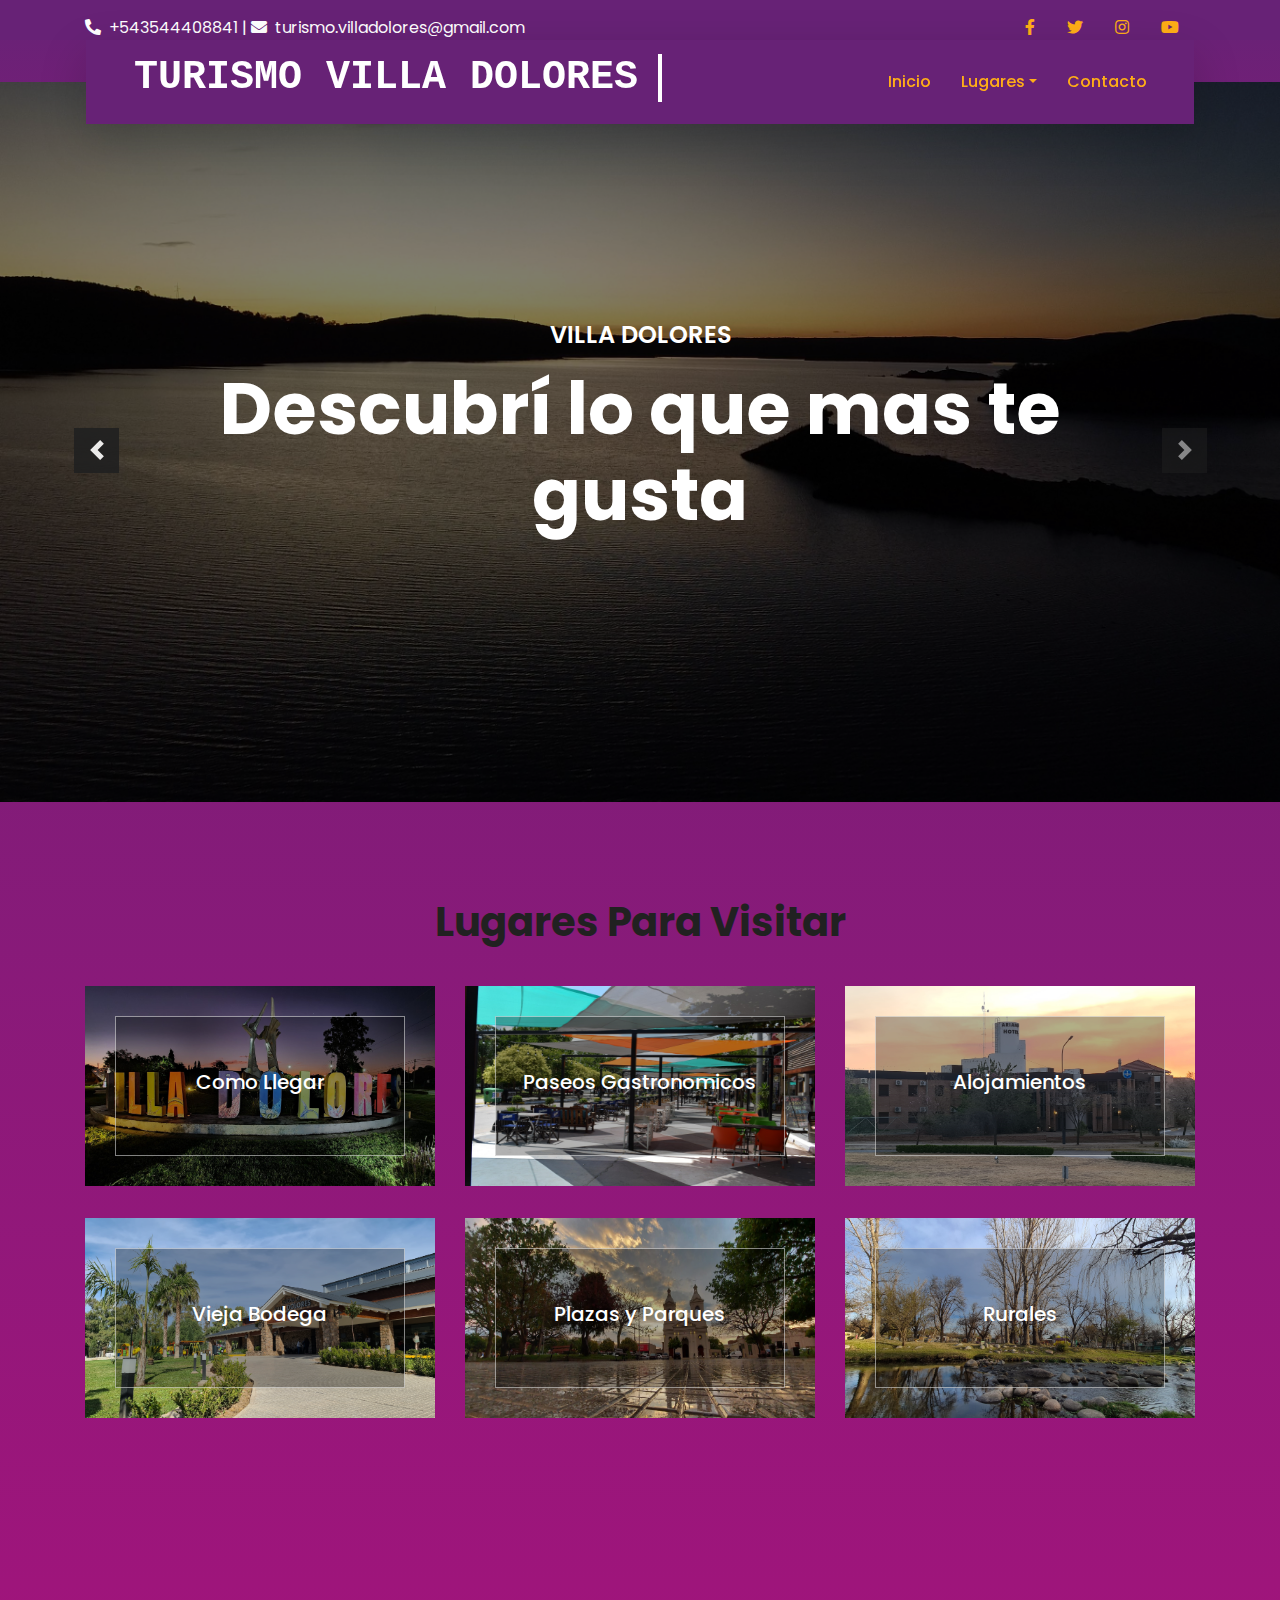
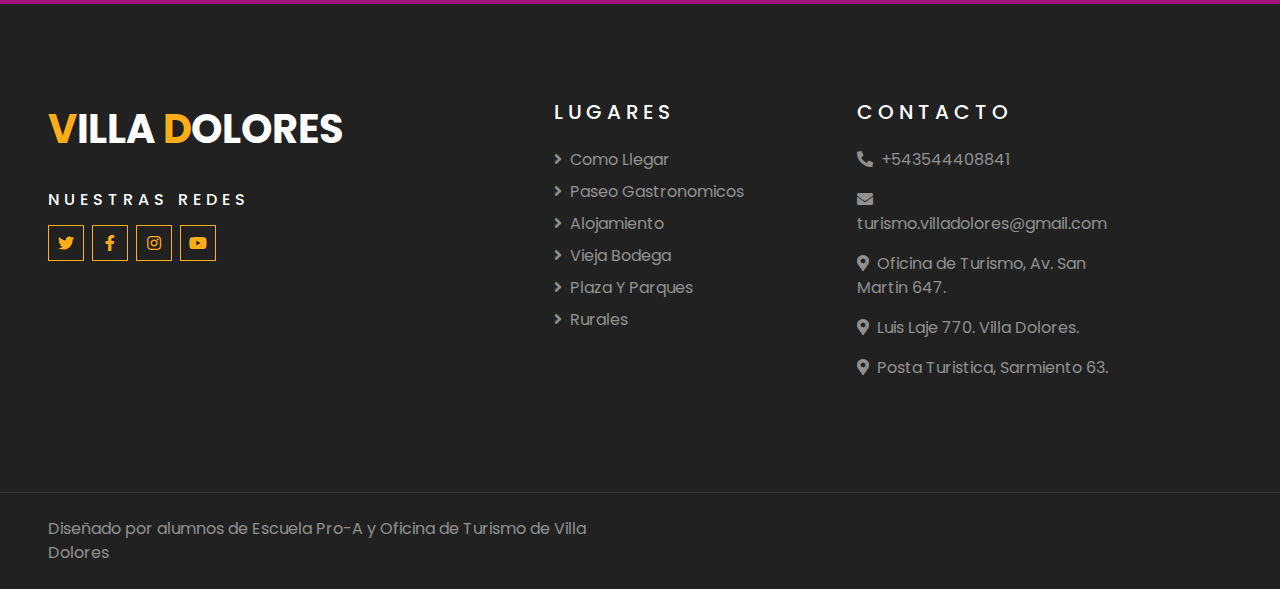
==== index.html @ d5a8ef47 "a" ====
<!DOCTYPE html>
<html lang="en">
    
<head>
    <meta charset="utf-8">
    <title>Turismo de Villa Dolores</title>
    <meta content="width=device-width, initial-scale=1.0" name="viewport">
    <meta content="Free HTML Templates" name="keywords">
    <meta content="Free HTML Templates" name="description">

    <!-- Favicon -->
    <link href="img/favicon.ico" rel="icon">

    <!-- Google Web Fonts -->
    <link rel="preconnect" href="https://fonts.gstatic.com">
    <link href="https://fonts.googleapis.com/css2?family=Poppins:wght@400;500;600;700&display=swap" rel="stylesheet"> 

    <!-- Font Awesome -->
    <link href="https://cdnjs.cloudflare.com/ajax/libs/font-awesome/5.10.0/css/all.min.css" rel="stylesheet">

    <!-- Libraries Stylesheet -->
    <link href="lib/owlcarousel/assets/owl.carousel.min.css" rel="stylesheet">
    <link href="lib/tempusdominus/css/tempusdominus-bootstrap-4.min.css" rel="stylesheet" />

    <!-- Customized Bootstrap Stylesheet -->
    <link href="css/style.css" rel="stylesheet">
</head>

<body>
    <!-- Topbar Start -->
 <div class="box">
    <div class="container-fluid bg-light pt-3 d-none d-lg-block">
        <div class="container">
            <div class="row">
                <div class="col-lg-6 text-center text-lg-left mb-2 mb-lg-0">
                    <i class="fa fa-phone-alt mr-2"></i>+543544408841 |
                    <i class="fa fa-envelope mr-2"></i>turismo.villadolores@gmail.com
                </div>
                <div class="col-lg-6 text-center text-lg-right">
                    <div class="d-inline-flex align-items-center">
                        <a class="text-secondary px-3" href="https://www.facebook.com/MunicipalidadVillaDolores/?locale=es_LA">
                            <i class="fab fa-facebook-f"></i>
                        </a>
                        <a class="text-secondary px-3" href="https://twitter.com/i/flow/login?redirect_after_login=%2Fmunivdolores">
                            <i class="fab fa-twitter"></i>
                        </a>
                        
                        
                        <a class="text-secondary px-3" href="https://www.instagram.com/municipalidadvilladolores/?hl=es">
                            <i class="fab fa-instagram"></i>
                        </a>
                        <a class="text-secondary px-3" href="https://www.youtube.com/channel/UC-jOLg6eb0Mbjx3HqVTSL5w">
                            <i class="fab fa-youtube"></i>
                        </a>
                    </div>
                </div>
            </div>
        </div>
    </div>
    <!-- Topbar End -->


    <!-- Navbar Start -->
    <div class="container-fluid position-relative nav-bar p-0">
        <div class="container-lg position-relative p-0 px-lg-3" style="z-index: 9;">
            <nav class="navbar navbar-expand-lg bg-light navbar-light shadow-lg py-3 py-lg-0 pl-3 pl-lg-5">
                <a href="" class="navbar-brand">
                    <h1 class="text-white"> <span class="letras">TURISMO VILLA DOLORES</span></h1>
                </a>
                <button type="button" class="navbar-toggler" data-toggle="collapse" data-target="#navbarCollapse">
                    <span class="navbar-toggler-icon"></span>
                </button>
                <div class="collapse navbar-collapse justify-content-between px-3" id="navbarCollapse">
                    <div class="navbar-nav ml-auto py-0">
                        <a href="index.html" class="nav-item nav-link">Inicio</a>
                      <!--  <a href="about.html" class="nav-item nav-link">About</a>-->
                       <!-- <a href="service.html" class="nav-item nav-link">Services</a>-->
                    <!-- <a href="package.html" class="nav-item nav-link">Tour Packages</a> -->
                    <div class="nav-item dropdown">
                        <a href="#" class="nav-link dropdown-toggle" data-toggle="dropdown">Lugares</a> 
                        <div class="dropdown-menu border-0 rounded-0 m-0">
                            <a href="about.html" class="dropdown-item">Como Llegar</a>
                            <a href="blog.html" class="dropdown-item">Paseo Gastronomicos</a>
                            <a href="guide.html" class="dropdown-item">Vieja Bodega</a>
                            <a href="package.html" class="dropdown-item">Plazas y Parques</a>
                            <a href="destination.html" class="dropdown-item">Alojamiento</a>
                            <a href="single.html" class="dropdown-item">Rurales</a>
                        </div>
                    </div>
                        <a href="contact.html" class="nav-item nav-link">Contacto</a>
                    </div>
                </div>
            </nav>
        </div>
    </div>
    <!-- Navbar End -->


    <!-- Carousel Start -->
    <div class="container-fluid p-0">
        <div id="header-carousel" class="carousel slide" data-ride="carousel">
            <div class="carousel-inner">
                <div class="carousel-item active">
                    <img class="w-100" src="img/diquelaviña.jpg" alt="Image">
                    <div class="carousel-caption d-flex flex-column align-items-center justify-content-center">
                        <div class="p-3" style="max-width: 900px;">
                            <h4 class="text-white text-uppercase mb-md-3">Villa Dolores</h4>
                            <h1 class="display-3 text-white mb-md-4">Descubrí lo que mas te gusta</h1>
                        <!--    <a href="" class="btn btn-primary py-md-3 px-md-5 mt-2">Book Now</a> -->
                        </div>
                    </div>
                </div>
                <div class="carousel-item">
                    <img class="w-100" src="img/avenidadrone.jpg" alt="Image">
                    <div class="carousel-caption d-flex flex-column align-items-center justify-content-center">
                        <div class="p-3" style="max-width: 900px;">
                            <h4 class="text-white text-uppercase mb-md-3">Villa Dolores</h4>
                            <h1 class="display-3 text-white mb-md-4">Descubrí lo que mas te gusta</h1>
                           <!--    <a href="" class="btn btn-primary py-md-3 px-md-5 mt-2">Book Now</a> --> 
                        </div>
                    </div>
                </div>
            </div>
            <div class="carousel-item">
                <img class="w-100" src="img/destination-1.jpg" alt="Image">
                <div class="carousel-caption d-flex flex-column align-items-center justify-content-center">
                    <div class="p-3" style="max-width: 900px;">
                        <h4 class="text-white text-uppercase mb-md-3">Tours & Travel</h4>
                        <h1 class="display-3 text-white mb-md-4">Discover Amazing Places With Us</h1>
                       <!-- <a href="" class="btn btn-primary py-md-3 px-md-5 mt-2">Book Now</a> -->
                    </div>
                </div>
            </div>
        </div>
            <a class="carousel-control-prev" href="#header-carousel" data-slide="prev">
                <div class="btn btn-dark" style="width: 45px; height: 45px;">
                    <span class="carousel-control-prev-icon mb-n2"></span>
                </div>
            </a>
            <a class="carousel-control-next" href="#header-carousel" data-slide="next">
                <div class="btn btn-dark" style="width: 45px; height: 45px;">
                    <span class="carousel-control-next-icon mb-n2"></span>
                </div>
            </a>
        </div>
    </div>
    <!-- Carousel End -->


    <!-- Booking Start -->
    <!-- <div class="container-fluid booking mt-5 pb-5">
        <div class="container pb-5">
            <div class="bg-light shadow" style="padding: 30px;">
                <div class="row align-items-center" style="min-height: 60px;">
                    <div class="col-md-10">
                        <div class="row">
                            <div class="col-md-3">
                                <div class="mb-3 mb-md-0">
                                    <select class="custom-select px-4" style="height: 47px;">
                                        <option selected>Destination</option>
                                        <option value="1">Destination 1</option>
                                        <option value="2">Destination 1</option>
                                        <option value="3">Destination 1</option>
                                    </select>
                                </div>
                            </div>
                            <div class="col-md-3">
                                <div class="mb-3 mb-md-0">
                                    <div class="date" id="date1" data-target-input="nearest">
                                        <input type="text" class="form-control p-4 datetimepicker-input" placeholder="Depart Date" data-target="#date1" data-toggle="datetimepicker"/>
                                    </div>
                                </div>
                            </div>
                            <div class="col-md-3">
                                <div class="mb-3 mb-md-0">
                                    <div class="date" id="date2" data-target-input="nearest">
                                        <input type="text" class="form-control p-4 datetimepicker-input" placeholder="Return Date" data-target="#date2" data-toggle="datetimepicker"/>
                                    </div>
                                </div>
                            </div>
                            <div class="col-md-3">
                                <div class="mb-3 mb-md-0">
                                    <select class="custom-select px-4" style="height: 47px;">
                                        <option selected>Duration</option>
                                        <option value="1">Duration 1</option>
                                        <option value="2">Duration 1</option>
                                        <option value="3">Duration 1</option>
                                    </select>
                                </div>
                            </div>
                        </div>
                    </div>
                    <div class="col-md-2">
                        <button class="btn btn-primary btn-block" type="submit" style="height: 47px; margin-top: -2px;">Submit</button>
                    </div>
                </div>
            </div>
        </div>
    </div> -->
    <!-- Booking End -->


    <!-- About Start -->
    <!--<div class="container-fluid py-5">
        <div class="container pt-5">
            <div class="row">
                <div class="col-lg-6" style="min-height: 500px;">
                    <div class="position-relative h-100">
                        <img class="position-absolute w-100 h-100" src="img/about.jpg" style="object-fit: cover;">
                    </div>
                </div>
                <div class="col-lg-6 pt-5 pb-lg-5">
                    <div class="about-text bg-white p-4 p-lg-5 my-lg-5">
                        <h6 class="text-primary text-uppercase" style="letter-spacing: 5px;">About Us</h6>
                        <h1 class="mb-3">We Provide Best Tour Packages In Your Budget</h1>
                        <p>Dolores lorem lorem ipsum sit et ipsum. Sadip sea amet diam dolore sed et. Sit rebum labore sit sit ut vero no sit. Et elitr stet dolor sed sit et sed ipsum et kasd ut. Erat duo eos et erat sed diam duo</p>
                        <div class="row mb-4">
                            <div class="col-6">
                                <img class="img-fluid" src="img/about-1.jpg" alt="">
                            </div>
                            <div class="col-6">
                                <img class="img-fluid" src="img/about-2.jpg" alt="">
                            </div>
                        </div>
                        <a href="" class="btn btn-primary mt-1">Book Now</a>
                    </div>
                </div>
            </div>
        </div>
    </div> -->
    <!-- About End -->


    <!-- Feature Start -->
    <!--<div class="container-fluid pb-5">
        <div class="container pb-5">
            <div class="row">
                <div class="col-md-4">
                    <div class="d-flex mb-4 mb-lg-0">
                        <div class="d-flex flex-shrink-0 align-items-center justify-content-center bg-primary mr-3" style="height: 100px; width: 100px;">
                            <i class="fa fa-2x fa-money-check-alt text-white"></i>
                        </div>
                        <div class="d-flex flex-column">
                            <h5 class="">Competitive Pricing</h5>
                            <p class="m-0">Magna sit magna dolor duo dolor labore rebum amet elitr est diam sea</p>
                        </div>
                    </div>
                </div>
                <div class="col-md-4">
                    <div class="d-flex mb-4 mb-lg-0">
                        <div class="d-flex flex-shrink-0 align-items-center justify-content-center bg-primary mr-3" style="height: 100px; width: 100px;">
                            <i class="fa fa-2x fa-award text-white"></i>
                        </div>
                        <div class="d-flex flex-column">
                            <h5 class="">Best Services</h5>
                            <p class="m-0">Magna sit magna dolor duo dolor labore rebum amet elitr est diam sea</p>
                        </div>
                    </div>
                </div>
                <div class="col-md-4">
                    <div class="d-flex mb-4 mb-lg-0">
                        <div class="d-flex flex-shrink-0 align-items-center justify-content-center bg-primary mr-3" style="height: 100px; width: 100px;">
                            <i class="fa fa-2x fa-globe text-white"></i>
                        </div>
                        <div class="d-flex flex-column">
                            <h5 class="">Worldwide Coverage</h5>
                            <p class="m-0">Magna sit magna dolor duo dolor labore rebum amet elitr est diam sea</p>
                        </div>
                    </div>
                </div>
            </div>
        </div>
    </div> -->
    <!-- Feature End -->


 <!-- Service Start -->
     <!--<div class="container-fluid py-5">
        <div class="container pt-5 pb-3">
            <div class="text-center mb-3 pb-3">
                <h1></h1> 
            </div>
            <div class="row">
                <div class="col-lg-4 col-md-6 mb-4">   
                   <a href="about.html"> <div class="service-item bg-white text-center mb-2 py-5 px-4">
                     <i class="fa fa-2x fa-route mx-auto mb-4"></i>
                        <h5 class="mb-2">Como Llegar</h5></a> 
                    </div>
                </div>
                <div class="col-lg-4 col-md-6 mb-4">
                    <div class="service-item bg-white text-center mb-2 py-5 px-4">
                        <i class="fa fa-2x fa-ticket-alt mx-auto mb-4"></i>
                        <h5 class="mb-2">Terminal</h5>
                    </div>
                </div>
                <div class="col-lg-4 col-md-6 mb-4"><a href="destination.html"></a>
                    <div class="service-item bg-white text-center mb-2 py-5 px-4">
                        <i class="fa fa-2x fa-hotel mx-auto mb-4"></i>
                        <h5 class="mb-2"><span class="text-dark">Alojamiento</span></a></h5>
                    </div>
                </div>
        </div>
    </div> -->
    <!-- Service End -->





    <!-- Destination Start -->
    <div class="container-fluid py-5">
        <div class="container pt-5 pb-3">
            <div class="text-center mb-3 pb-3">
             <!--   <h6 class="text-primary text-uppercase" style="letter-spacing: 5px;">Destination</h6> -->
                <h1>Lugares Para Visitar</h1>
            </div>
            <div class="row">
                <div class="col-lg-4 col-md-6 mb-4">
                    <div class="destination-item position-relative overflow-hidden mb-2">
                        <img class="img-fluid" src="img/comollegar.jpg" alt="">
                        <a class="destination-overlay text-white text-decoration-none" href="about.html">
                            <h5 class="text-white">Como Llegar</h5>
                         <!--  <span>100 Cities</span> -->
                        </a>
                    </div>
                </div>
                <div class="col-lg-4 col-md-6 mb-4">
                    <div class="destination-item position-relative overflow-hidden mb-2">
                        <img class="img-fluid" src="img/paseogastronomico.jpg" alt="">
                        <a class="destination-overlay text-white text-decoration-none" href="blog.html">
                            <h5 class="text-white">Paseos Gastronomicos</h5>
                           <!-- <span>Paseos Gastronomicos de la ciudad</span> -->
                        </a>
                    </div>
                </div>
                <div class="col-lg-4 col-md-6 mb-4">
                    <div class="destination-item position-relative overflow-hidden mb-2">
                        <img class="img-fluid" src="img/hotelariane.jpg" alt="">
                        <a class="destination-overlay text-white text-decoration-none" href="destination.html">
                            <h5 class="text-white">Alojamientos</h5>
                          <!--  <span>100 Cities</span>-->
                        </a>
                    </div>
                </div>
                <div class="col-lg-4 col-md-6 mb-4">
                    <div class="destination-item position-relative overflow-hidden mb-2">
                        <img class="img-fluid" src="img/viejabodega.jpg" alt="">
                        <a class="destination-overlay text-white text-decoration-none" href="guide.html">
                            <h5 class="text-white">Vieja Bodega</h5>
                             <!--  <span>100 Cities</span>-->
                        </a>
                    </div>
                </div>
                <div class="col-lg-4 col-md-6 mb-4">
                    <div class="destination-item position-relative overflow-hidden mb-2">
                        <img class="img-fluid" src="img/plazas.jpg" alt="">
                        <a class="destination-overlay text-white text-decoration-none" href="package.html">
                            <h5 class="text-white">Plazas y Parques</h5>
                             <!--  <span>100 Cities</span>-->
                        </a>
                    </div>
                </div>
                <div class="col-lg-4 col-md-6 mb-4">
                    <div class="destination-item position-relative overflow-hidden mb-2">
                        <img class="img-fluid" src="img/rurales.jpg" alt="">
                        <a class="destination-overlay text-white text-decoration-none" href="single.html">
                            <h5 class="text-white">Rurales</h5>
                             <!--  <span>100 Cities</span>-->
                        </a>
                    </div>
                </div>
            </div>
        </div>
    </div>
    <!-- Destination Start -->


   


    <!-- Packages Start -->
   <!--  <div class="container-fluid py-5">
        <div class="container pt-5 pb-3">
            <div class="text-center mb-3 pb-3">
                <h6 class="text-primary text-uppercase" style="letter-spacing: 5px;">Packages</h6>
                <h1>Pefect Tour Packages</h1>
            </div>
            <div class="row">
                <div class="col-lg-4 col-md-6 mb-4">
                    <div class="package-item bg-white mb-2">
                        <img class="img-fluid" src="img/package-1.jpg" alt="">
                        <div class="p-4">
                            <div class="d-flex justify-content-between mb-3">
                                <small class="m-0"><i class="fa fa-map-marker-alt text-primary mr-2"></i>Thailand</small>
                                <small class="m-0"><i class="fa fa-calendar-alt text-primary mr-2"></i>3 days</small>
                                <small class="m-0"><i class="fa fa-user text-primary mr-2"></i>2 Person</small>
                            </div>
                            <a class="h5 text-decoration-none" href="">Discover amazing places of the world with us</a>
                            <div class="border-top mt-4 pt-4">
                                <div class="d-flex justify-content-between">
                                    <h6 class="m-0"><i class="fa fa-star text-primary mr-2"></i>4.5 <small>(250)</small></h6>
                                    <h5 class="m-0">$350</h5>
                                </div>
                            </div>
                        </div>
                    </div>
                </div>
                <div class="col-lg-4 col-md-6 mb-4">
                    <div class="package-item bg-white mb-2">
                        <img class="img-fluid" src="img/package-2.jpg" alt="">
                        <div class="p-4">
                            <div class="d-flex justify-content-between mb-3">
                                <small class="m-0"><i class="fa fa-map-marker-alt text-primary mr-2"></i>Thailand</small>
                                <small class="m-0"><i class="fa fa-calendar-alt text-primary mr-2"></i>3 days</small>
                                <small class="m-0"><i class="fa fa-user text-primary mr-2"></i>2 Person</small>
                            </div>
                            <a class="h5 text-decoration-none" href="">Discover amazing places of the world with us</a>
                            <div class="border-top mt-4 pt-4">
                                <div class="d-flex justify-content-between">
                                    <h6 class="m-0"><i class="fa fa-star text-primary mr-2"></i>4.5 <small>(250)</small></h6>
                                    <h5 class="m-0">$350</h5>
                                </div>
                            </div>
                        </div>
                    </div>
                </div>
                <div class="col-lg-4 col-md-6 mb-4">
                    <div class="package-item bg-white mb-2">
                        <img class="img-fluid" src="img/package-3.jpg" alt="">
                        <div class="p-4">
                            <div class="d-flex justify-content-between mb-3">
                                <small class="m-0"><i class="fa fa-map-marker-alt text-primary mr-2"></i>Thailand</small>
                                <small class="m-0"><i class="fa fa-calendar-alt text-primary mr-2"></i>3 days</small>
                                <small class="m-0"><i class="fa fa-user text-primary mr-2"></i>2 Person</small>
                            </div>
                            <a class="h5 text-decoration-none" href="">Discover amazing places of the world with us</a>
                            <div class="border-top mt-4 pt-4">
                                <div class="d-flex justify-content-between">
                                    <h6 class="m-0"><i class="fa fa-star text-primary mr-2"></i>4.5 <small>(250)</small></h6>
                                    <h5 class="m-0">$350</h5>
                                </div>
                            </div>
                        </div>
                    </div>
                </div>
                <div class="col-lg-4 col-md-6 mb-4">
                    <div class="package-item bg-white mb-2">
                        <img class="img-fluid" src="img/package-4.jpg" alt="">
                        <div class="p-4">
                            <div class="d-flex justify-content-between mb-3">
                                <small class="m-0"><i class="fa fa-map-marker-alt text-primary mr-2"></i>Thailand</small>
                                <small class="m-0"><i class="fa fa-calendar-alt text-primary mr-2"></i>3 days</small>
                                <small class="m-0"><i class="fa fa-user text-primary mr-2"></i>2 Person</small>
                            </div>
                            <a class="h5 text-decoration-none" href="">Discover amazing places of the world with us</a>
                            <div class="border-top mt-4 pt-4">
                                <div class="d-flex justify-content-between">
                                    <h6 class="m-0"><i class="fa fa-star text-primary mr-2"></i>4.5 <small>(250)</small></h6>
                                    <h5 class="m-0">$350</h5>
                                </div>
                            </div>
                        </div>
                    </div>
                </div>
                <div class="col-lg-4 col-md-6 mb-4">
                    <div class="package-item bg-white mb-2">
                        <img class="img-fluid" src="img/package-5.jpg" alt="">
                        <div class="p-4">
                            <div class="d-flex justify-content-between mb-3">
                                <small class="m-0"><i class="fa fa-map-marker-alt text-primary mr-2"></i>Thailand</small>
                                <small class="m-0"><i class="fa fa-calendar-alt text-primary mr-2"></i>3 days</small>
                                <small class="m-0"><i class="fa fa-user text-primary mr-2"></i>2 Person</small>
                            </div>
                            <a class="h5 text-decoration-none" href="">Discover amazing places of the world with us</a>
                            <div class="border-top mt-4 pt-4">
                                <div class="d-flex justify-content-between">
                                    <h6 class="m-0"><i class="fa fa-star text-primary mr-2"></i>4.5 <small>(250)</small></h6>
                                    <h5 class="m-0">$350</h5>
                                </div>
                            </div>
                        </div>
                    </div>
                </div>
                <div class="col-lg-4 col-md-6 mb-4">
                    <div class="package-item bg-white mb-2">
                        <img class="img-fluid" src="img/package-6.jpg" alt="">
                        <div class="p-4">
                            <div class="d-flex justify-content-between mb-3">
                                <small class="m-0"><i class="fa fa-map-marker-alt text-primary mr-2"></i>Thailand</small>
                                <small class="m-0"><i class="fa fa-calendar-alt text-primary mr-2"></i>3 days</small>
                                <small class="m-0"><i class="fa fa-user text-primary mr-2"></i>2 Person</small>
                            </div>
                            <a class="h5 text-decoration-none" href="">Discover amazing places of the world with us</a>
                            <div class="border-top mt-4 pt-4">
                                <div class="d-flex justify-content-between">
                                    <h6 class="m-0"><i class="fa fa-star text-primary mr-2"></i>4.5 <small>(250)</small></h6>
                                    <h5 class="m-0">$350</h5>
                                </div>
                            </div>
                        </div>
                    </div>
                </div>
            </div>
        </div>
    </div> -->
    <!-- Packages End -->


    <!-- Registration Start -->

   <!-- <div class="container-fluid bg-registration py-5" style="margin: 90px 0;">
        <div class="container py-5">
            <div class="row align-items-center">
                <div class="col-lg-7 mb-5 mb-lg-0">
                    <div class="mb-4">
                        <h6 class="text-primary text-uppercase" style="letter-spacing: 5px;">Mega Offer</h6>
                        <h1 class="text-white"><span class="text-primary">30% OFF</span> For Honeymoon</h1>
                    </div>
                    <p class="text-white">Invidunt lorem justo sanctus clita. Erat lorem labore ea, justo dolor lorem ipsum ut sed eos,
                        ipsum et dolor kasd sit ea justo. Erat justo sed sed diam. Ea et erat ut sed diam sea ipsum est
                        dolor</p>
                    <ul class="list-inline text-white m-0">
                        <li class="py-2"><i class="fa fa-check text-primary mr-3"></i>Labore eos amet dolor amet diam</li>
                        <li class="py-2"><i class="fa fa-check text-primary mr-3"></i>Etsea et sit dolor amet ipsum</li>
                        <li class="py-2"><i class="fa fa-check text-primary mr-3"></i>Diam dolor diam elitripsum vero.</li>
                    </ul>
                </div>
                <div class="col-lg-5">
                    <div class="card border-0">
                        <div class="card-header bg-primary text-center p-4">
                            <h1 class="text-white m-0">Sign Up Now</h1>
                        </div>
                        <div class="card-body rounded-bottom bg-white p-5">
                            <form>
                                <div class="form-group">
                                    <input type="text" class="form-control p-4" placeholder="Your name" required="required" />
                                </div>
                                <div class="form-group">
                                    <input type="email" class="form-control p-4" placeholder="Your email" required="required" />
                                </div>
                                <div class="form-group">
                                    <select class="custom-select px-4" style="height: 47px;">
                                        <option selected>Select a destination</option>
                                        <option value="1">destination 1</option>
                                        <option value="2">destination 1</option>
                                        <option value="3">destination 1</option>
                                    </select>
                                </div>
                                <div>
                                    <button class="btn btn-primary btn-block py-3" type="submit">Sign Up Now</button>
                                </div>
                            </form>
                        </div>
                    </div>
                </div>
            </div>
        </div>
    </div> -->
    <!-- Registration End -->


    <!-- Team Start -->
     <!--<div class="container-fluid py-5">
        <div class="container pt-5 pb-3">
            <div class="text-center mb-3 pb-3">
                <h6 class="text-primary text-uppercase" style="letter-spacing: 5px;">Guides</h6>
                <h1>Our Travel Guides</h1>
            </div>
            <div class="row">
                <div class="col-lg-3 col-md-4 col-sm-6 pb-2">
                    <div class="team-item bg-white mb-4">
                        <div class="team-img position-relative overflow-hidden">
                            <img class="img-fluid w-100" src="img/team-1.jpg" alt="">
                            <div class="team-social">
                                <a class="btn btn-outline-primary btn-square" href=""><i class="fab fa-twitter"></i></a>
                                <a class="btn btn-outline-primary btn-square" href=""><i class="fab fa-facebook-f"></i></a>
                                <a class="btn btn-outline-primary btn-square" href=""><i class="fab fa-instagram"></i></a>
                                <a class="btn btn-outline-primary btn-square" href=""><i class="fab fa-linkedin-in"></i></a>
                            </div>
                        </div>
                        <div class="text-center py-4">
                            <h5 class="text-truncate">Guide Name</h5>
                            <p class="m-0">Designation</p>
                        </div>
                    </div>
                </div>
                <div class="col-lg-3 col-md-4 col-sm-6 pb-2">
                    <div class="team-item bg-white mb-4">
                        <div class="team-img position-relative overflow-hidden">
                            <img class="img-fluid w-100" src="img/team-2.jpg" alt="">
                            <div class="team-social">
                                <a class="btn btn-outline-primary btn-square" href=""><i class="fab fa-twitter"></i></a>
                                <a class="btn btn-outline-primary btn-square" href=""><i class="fab fa-facebook-f"></i></a>
                                <a class="btn btn-outline-primary btn-square" href=""><i class="fab fa-instagram"></i></a>
                                <a class="btn btn-outline-primary btn-square" href=""><i class="fab fa-linkedin-in"></i></a>
                            </div>
                        </div>
                        <div class="text-center py-4">
                            <h5 class="text-truncate">Guide Name</h5>
                            <p class="m-0">Designation</p>
                        </div>
                    </div>
                </div>
                <div class="col-lg-3 col-md-4 col-sm-6 pb-2">
                    <div class="team-item bg-white mb-4">
                        <div class="team-img position-relative overflow-hidden">
                            <img class="img-fluid w-100" src="img/team-3.jpg" alt="">
                            <div class="team-social">
                                <a class="btn btn-outline-primary btn-square" href=""><i class="fab fa-twitter"></i></a>
                                <a class="btn btn-outline-primary btn-square" href=""><i class="fab fa-facebook-f"></i></a>
                                <a class="btn btn-outline-primary btn-square" href=""><i class="fab fa-instagram"></i></a>
                                <a class="btn btn-outline-primary btn-square" href=""><i class="fab fa-linkedin-in"></i></a>
                            </div>
                        </div>
                        <div class="text-center py-4">
                            <h5 class="text-truncate">Guide Name</h5>
                            <p class="m-0">Designation</p>
                        </div>
                    </div>
                </div>
                <div class="col-lg-3 col-md-4 col-sm-6 pb-2">
                    <div class="team-item bg-white mb-4">
                        <div class="team-img position-relative overflow-hidden">
                            <img class="img-fluid w-100" src="img/team-4.jpg" alt="">
                            <div class="team-social">
                                <a class="btn btn-outline-primary btn-square" href=""><i class="fab fa-twitter"></i></a>
                                <a class="btn btn-outline-primary btn-square" href=""><i class="fab fa-facebook-f"></i></a>
                                <a class="btn btn-outline-primary btn-square" href=""><i class="fab fa-instagram"></i></a>
                                <a class="btn btn-outline-primary btn-square" href=""><i class="fab fa-linkedin-in"></i></a>
                            </div>
                        </div>
                        <div class="text-center py-4">
                            <h5 class="text-truncate">Guide Name</h5>
                            <p class="m-0">Designation</p>
                        </div>
                    </div>
                </div>
            </div>
        </div>
    </div> -->
    <!-- Team End -->


    <!-- Testimonial Start -->
   <!-- <div class="container-fluid py-5">
        <div class="container py-5">
            <div class="text-center mb-3 pb-3">
                <h6 class="text-primary text-uppercase" style="letter-spacing: 5px;">Testimonial</h6>
                <h1>What Say Our Clients</h1>
            </div>
            <div class="owl-carousel testimonial-carousel">
                <div class="text-center pb-4">
                    <img class="img-fluid mx-auto" src="img/testimonial-1.jpg" style="width: 100px; height: 100px;" >
                    <div class="testimonial-text bg-white p-4 mt-n5">
                        <p class="mt-5">Dolor et eos labore, stet justo sed est sed. Diam sed sed dolor stet amet eirmod eos labore diam
                        </p>
                        <h5 class="text-truncate">Client Name</h5>
                        <span>Profession</span>
                    </div>
                </div>
                <div class="text-center">
                    <img class="img-fluid mx-auto" src="img/testimonial-2.jpg" style="width: 100px; height: 100px;" >
                    <div class="testimonial-text bg-white p-4 mt-n5">
                        <p class="mt-5">Dolor et eos labore, stet justo sed est sed. Diam sed sed dolor stet amet eirmod eos labore diam
                        </p>
                        <h5 class="text-truncate">Client Name</h5>
                        <span>Profession</span>
                    </div>
                </div>
                <div class="text-center">
                    <img class="img-fluid mx-auto" src="img/testimonial-3.jpg" style="width: 100px; height: 100px;" >
                    <div class="testimonial-text bg-white p-4 mt-n5">
                        <p class="mt-5">Dolor et eos labore, stet justo sed est sed. Diam sed sed dolor stet amet eirmod eos labore diam
                        </p>
                        <h5 class="text-truncate">Client Name</h5>
                        <span>Profession</span>
                    </div>
                </div>
                <div class="text-center">
                    <img class="img-fluid mx-auto" src="img/testimonial-4.jpg" style="width: 100px; height: 100px;" >
                    <div class="testimonial-text bg-white p-4 mt-n5">
                        <p class="mt-5">Dolor et eos labore, stet justo sed est sed. Diam sed sed dolor stet amet eirmod eos labore diam
                        </p>
                        <h5 class="text-truncate">Client Name</h5>
                        <span>Profession</span>
                    </div>
                </div>
            </div>
        </div>
    </div> -->
    <!-- Testimonial End -->


    <!-- Blog Start -->
 <!--    <div class="container-fluid py-5">
        <div class="container pt-5 pb-3">
            <div class="text-center mb-3 pb-3">
                <h6 class="text-primary text-uppercase" style="letter-spacing: 5px;">Our Blog</h6>
                <h1>Latest From Our Blog</h1>
            </div>
            <div class="row pb-3">
                <div class="col-lg-4 col-md-6 mb-4 pb-2">
                    <div class="blog-item">
                        <div class="position-relative">
                            <img class="img-fluid w-100" src="img/blog-1.jpg" alt="">
                            <div class="blog-date">
                                <h6 class="font-weight-bold mb-n1">01</h6>
                                <small class="text-white text-uppercase">Jan</small>
                            </div>
                        </div>
                        <div class="bg-white p-4">
                            <div class="d-flex mb-2">
                                <a class="text-primary text-uppercase text-decoration-none" href="">Admin</a>
                                <span class="text-primary px-2">|</span>
                                <a class="text-primary text-uppercase text-decoration-none" href="">Tours & Travel</a>
                            </div>
                            <a class="h5 m-0 text-decoration-none" href="">Dolor justo sea kasd lorem clita justo diam amet</a>
                        </div>
                    </div>
                </div>
                <div class="col-lg-4 col-md-6 mb-4 pb-2">
                    <div class="blog-item">
                        <div class="position-relative">
                            <img class="img-fluid w-100" src="img/blog-2.jpg" alt="">
                            <div class="blog-date">
                                <h6 class="font-weight-bold mb-n1">01</h6>
                                <small class="text-white text-uppercase">Jan</small>
                            </div>
                        </div>
                        <div class="bg-white p-4">
                            <div class="d-flex mb-2">
                                <a class="text-primary text-uppercase text-decoration-none" href="">Admin</a>
                                <span class="text-primary px-2">|</span>
                                <a class="text-primary text-uppercase text-decoration-none" href="">Tours & Travel</a>
                            </div>
                            <a class="h5 m-0 text-decoration-none" href="">Dolor justo sea kasd lorem clita justo diam amet</a>
                        </div>
                    </div>
                </div>
                <div class="col-lg-4 col-md-6 mb-4 pb-2">
                    <div class="blog-item">
                        <div class="position-relative">
                            <img class="img-fluid w-100" src="img/blog-3.jpg" alt="">
                            <div class="blog-date">
                                <h6 class="font-weight-bold mb-n1">01</h6>
                                <small class="text-white text-uppercase">Jan</small>
                            </div>
                        </div>
                        <div class="bg-white p-4">
                            <div class="d-flex mb-2">
                                <a class="text-primary text-uppercase text-decoration-none" href="">Admin</a>
                                <span class="text-primary px-2">|</span>
                                <a class="text-primary text-uppercase text-decoration-none" href="">Tours & Travel</a>
                            </div>
                            <a class="h5 m-0 text-decoration-none" href="">Dolor justo sea kasd lorem clita justo diam amet</a>
                        </div>
                    </div>
                </div>
            </div>
        </div>
    </div> -->
    <!-- Blog End -->


    <!-- Footer Start -->
    <div class="container-fluid bg-dark text-white-50 py-5 px-sm-3 px-lg-5" style="margin-top: 90px;">
        <div class="row pt-5"> 
            <div class="col-lg-5 col-md-6 mb-5">
                <a href="index.html" class="navbar-brand">
                    <h1 class="text-primary"> <span>V</span><span class="text-white">ILLA</span>  <span>D</span><span class="text-white">OLORES</span></h1>
                </a>
                
                <h6 class="text-white text-uppercase mt-4 mb-3" style="letter-spacing: 5px;">Nuestras Redes</h6>
                <div class="d-flex justify-content-start">
                    <a class="btn btn-outline-primary btn-square mr-2" href="https://twitter.com/i/flow/login?redirect_after_login=%2Fmunivdolores"><i class="fab fa-twitter"></i></a>
                    <a class="btn btn-outline-primary btn-square mr-2" href="https://www.facebook.com/MunicipalidadVillaDolores/?locale=es_LA"><i class="fab fa-facebook-f"></i></a>
                    <a class="btn btn-outline-primary btn-square mr-2" href="https://www.instagram.com/municipalidadvilladolores/?hl=es"><i class="fab fa-instagram"></i></a>
                    <a class="btn btn-outline-primary btn-square" href="https://www.youtube.com/channel/UC-jOLg6eb0Mbjx3HqVTSL5w"><i class="fab fa-youtube"></i></a>
                </div>
            </div>
            <div class="col-lg-3 col-md-6 mb-5">
                <h5 class="text-white text-uppercase mb-4" style="letter-spacing: 5px;">Lugares</h5>
                <div class="d-flex flex-column justify-content-start">
                    <a class="text-white-50 mb-2" href="about.html"><i class="fa fa-angle-right mr-2"></i>Como Llegar</a>
                    <a class="text-white-50 mb-2" href="blog.html"><i class="fa fa-angle-right mr-2"></i>Paseo Gastronomicos</a>
                    <a class="text-white-50 mb-2" href="destination.html"><i class="fa fa-angle-right mr-2"></i>Alojamiento</a>
                    <a class="text-white-50 mb-2" href="guide.html"><i class="fa fa-angle-right mr-2"></i>Vieja Bodega</a>
                    <a class="text-white-50 mb-2" href="package.html"><i class="fa fa-angle-right mr-2"></i>Plaza Y Parques</a>
                    <a class="text-white-50 mb-2" href="single.html"><i class="fa fa-angle-right mr-2"></i>Rurales</a>
                </div>
            </div>
            
            <div class="col-lg-3 col-md-6 mb-5">
                <h5 class="text-white text-uppercase mb-4" style="letter-spacing: 5px;">Contacto</h5>
                <p><i class="fa fa-phone-alt mr-2"></i>+543544408841</p>
                <p><i class="fa fa-envelope mr-2"></i>turismo.villadolores@gmail.com</p>
                <p><i class="fa fa-map-marker-alt mr-2"></i>Oficina de Turismo, Av. San Martin 647.</p>
                <p><i class="fa fa-map-marker-alt mr-2"></i>Luis Laje 770. Villa Dolores.</p>
                <p><i class="fa fa-map-marker-alt mr-2"></i>Posta Turistica, Sarmiento 63.</p>
            </div>
        </div>
    </div>
    <div class="container-fluid bg-dark text-white border-top py-4 px-sm-3 px-md-5" style="border-color: rgba(256, 256, 256, .1) !important;">
        <div class="row">
            <div class="col-lg-6 text-center text-md-left mb-3 mb-md-0">
                <p class="m-0 text-white-50">Diseñado por alumnos de Escuela Pro-A y Oficina de Turismo de Villa Dolores</p>
            </div>
        </div>
    </div>
    <!-- Footer End -->


    <!-- Back to Top -->
    <a href="#" class="btn btn-lg btn-primary btn-lg-square back-to-top"><i class="fa fa-angle-double-up"></i></a>


    <!-- JavaScript Libraries -->
    <script src="https://code.jquery.com/jquery-3.4.1.min.js"></script>
    <script src="https://stackpath.bootstrapcdn.com/bootstrap/4.4.1/js/bootstrap.bundle.min.js"></script>
    <script src="lib/easing/easing.min.js"></script>
    <script src="lib/owlcarousel/owl.carousel.min.js"></script>
    <script src="lib/tempusdominus/js/moment.min.js"></script>
    <script src="lib/tempusdominus/js/moment-timezone.min.js"></script>
    <script src="lib/tempusdominus/js/tempusdominus-bootstrap-4.min.js"></script>

    <!-- Contact Javascript File -->
    <script src="mail/jqBootstrapValidation.min.js"></script>
    <script src="mail/contact.js"></script>

    <!-- Template Javascript -->
    <script src="js/main.js"></script>
   </div>
</body>

</html>
---- css/style.css ----
/******* Bootstrap Theming ********/
/*!
 * Bootstrap v4.5.3 (https://getbootstrap.com/)
 * Copyright 2011-2020 The Bootstrap Authors
 * Copyright 2011-2020 Twitter, Inc.
 * Licensed under MIT (https://github.com/twbs/bootstrap/blob/main/LICENSE)
 */
:root {
  --blue: #007bff;
  --indigo: #6610f2;
  --purple: #771b94;
  --pink: #e83e8c;
  --red: #dc3545;
  --orange: #fd7e14; 
  --yellow: #ffc107;
  --green: #28a745;
  --teal: #20c997;
  --cyan: #17a2b8;
  --white: #fff;
  --gray: #6c757d;
  --gray-dark: #343a40;
  --primary: #7AB730;
  --secondary: #f4faec;
  --success: #28a745;
  --info: #17a2b8;
  --warning: #ffc107;
  --danger: #dc3545;
  --light: #FFFFFF;
  --dark: #000000;
  --breakpoint-xs: 0;
  --breakpoint-sm: 576px;
  --breakpoint-md: 768px;
  --breakpoint-lg: 992px;
  --breakpoint-xl: 1200px;
  --font-family-sans-serif: "Poppins", sans-serif;
  --font-family-monospace: SFMono-Regular, Menlo, Monaco, Consolas, "Liberation Mono", "Courier New", monospace;
}

*,
*::before,
*::after {
  box-sizing: border-box;
}

html {
  font-family: sans-serif;
  line-height: 1.15;
  -webkit-text-size-adjust: 100%;
  -webkit-tap-highlight-color: rgba(0, 0, 0, 0);
}

article, aside, figcaption, figure, footer, header, hgroup, main, nav, section {
  display: block;
}

body {
  margin: 0;
  font-family: "Poppins", sans-serif;
  font-size: 1rem;
  font-weight: 400;
  line-height: 1.5;
  color: #ffffff;
  text-align: left;
  background:linear-gradient(#672276,#b3107d) ;
}

[tabindex="-1"]:focus:not(:focus-visible) {
  outline: 0 !important;
}

hr {
  box-sizing: content-box;
  height: 0;
  overflow: visible;
}

h1, h2, h3, h4, h5, h6 {
  margin-top: 0;
  margin-bottom: 0.5rem;
}

p {
  margin-top: 0;
  margin-bottom: 1rem;
}

abbr[title],
abbr[data-original-title] {
  text-decoration: underline;
  text-decoration: underline dotted;
  cursor: help;
  border-bottom: 0;
  text-decoration-skip-ink: none;
}

address {
  margin-bottom: 1rem;
  font-style: normal;
  line-height: inherit;
}

ol,
ul,
dl {
  margin-top: 0;
  margin-bottom: 1rem;
}

ol ol,
ul ul,
ol ul,
ul ol {
  margin-bottom: 0;
}

dt {
  font-weight: 700;
}

dd {
  margin-bottom: .5rem;
  margin-left: 0;
}

blockquote {
  margin: 0 0 1rem;
}

b,
strong {
  font-weight: bolder;
}

small {
  font-size: 80%;
}

sub,
sup {
  position: relative;
  font-size: 75%;
  line-height: 0;
  vertical-align: baseline;
}

sub {
  bottom: -.25em;
}

sup {
  top: -.5em;
}

a {
  color: #7AB730;
  text-decoration: none;
  background-color: transparent;
}

a:hover {
  color: #527a20;
  text-decoration: underline;
}

a:not([href]):not([class]) {
  color: inherit;
  text-decoration: none;
}

a:not([href]):not([class]):hover {
  color: inherit;
  text-decoration: none;
}

pre,
code,
kbd,
samp {
  font-family: SFMono-Regular, Menlo, Monaco, Consolas, "Liberation Mono", "Courier New", monospace;
  font-size: 1em;
}

pre {
  margin-top: 0;
  margin-bottom: 1rem;
  overflow: auto;
  -ms-overflow-style: scrollbar;
}

figure {
  margin: 0 0 1rem;
}

img {
  vertical-align: middle;
  border-style: none;
}

svg {
  overflow: hidden;
  vertical-align: middle;
}

table {
  border-collapse: collapse;
}

caption {
  padding-top: 0.75rem;
  padding-bottom: 0.75rem;
  color: #6c757d;
  text-align: left;
  caption-side: bottom;
}

th {
  text-align: inherit;
  text-align: -webkit-match-parent;
}

label {
  display: inline-block;
  margin-bottom: 0.5rem;
}

button {
  border-radius: 0;
}

button:focus {
  outline: 1px dotted;
  outline: 5px auto -webkit-focus-ring-color;
}

input,
button,
select,
optgroup,
textarea {
  margin: 0;
  font-family: inherit;
  font-size: inherit;
  line-height: inherit;
}

button,
input {
  overflow: visible;
}

button,
select {
  text-transform: none;
}

[role="button"] {
  cursor: pointer;
}

select {
  word-wrap: normal;
}

button,
[type="button"],
[type="reset"],
[type="submit"] {
  -webkit-appearance: button;
}

button:not(:disabled),
[type="button"]:not(:disabled),
[type="reset"]:not(:disabled),
[type="submit"]:not(:disabled) {
  cursor: pointer;
}

button::-moz-focus-inner,
[type="button"]::-moz-focus-inner,
[type="reset"]::-moz-focus-inner,
[type="submit"]::-moz-focus-inner {
  padding: 0;
  border-style: none;
}

input[type="radio"],
input[type="checkbox"] {
  box-sizing: border-box;
  padding: 0;
}

textarea {
  overflow: auto;
  resize: vertical;
}

fieldset {
  min-width: 0;
  padding: 0;
  margin: 0;
  border: 0;
}

legend {
  display: block;
  width: 100%;
  max-width: 100%;
  padding: 0;
  margin-bottom: .5rem;
  font-size: 1.5rem;
  line-height: inherit;
  color: inherit;
  white-space: normal;
}

@media (max-width: 1200px) {
  legend {
    font-size: calc(1.275rem + 0.3vw) ;
  }
}

progress {
  vertical-align: baseline;
}

[type="number"]::-webkit-inner-spin-button,
[type="number"]::-webkit-outer-spin-button {
  height: auto;
}

[type="search"] {
  outline-offset: -2px;
  -webkit-appearance: none;
}

[type="search"]::-webkit-search-decoration {
  -webkit-appearance: none;
}

::-webkit-file-upload-button {
  font: inherit;
  -webkit-appearance: button;
}

output {
  display: inline-block;
}

summary {
  display: list-item;
  cursor: pointer;
}

template {
  display: none;
}

[hidden] {
  display: none !important;
}

h1, h2, h3, h4, h5, h6,
.h1, .h2, .h3, .h4, .h5, .h6 {
  margin-bottom: 0.5rem;
  font-weight: 500;
  line-height: 1.2;
  color: #212121;
}

h1, .h1 {
  font-size: 2.5rem;
}

@media (max-width: 1200px) {
  h1, .h1 {
    font-size: calc(1.375rem + 1.5vw) ;
  }
}

h2, .h2 {
  font-size: 2rem;
}

@media (max-width: 1200px) {
  h2, .h2 {
    font-size: calc(1.325rem + 0.9vw) ;
  }
}

h3, .h3 {
  font-size: 1.75rem;
}

@media (max-width: 1200px) {
  h3, .h3 {
    font-size: calc(1.3rem + 0.6vw) ;
  }
}

h4, .h4 {
  font-size: 1.5rem;
}

@media (max-width: 1200px) {
  h4, .h4 {
    font-size: calc(1.275rem + 0.3vw) ;
  }
}

h5, .h5 {
  font-size: 1.25rem;
}

h6, .h6 {
  font-size: 1rem;
}

.lead {
  font-size: 1.25rem;
  font-weight: 300;
}

.display-1 {
  font-size: 6rem;
  font-weight: 300;
  line-height: 1.2;
}

@media (max-width: 1200px) {
  .display-1 {
    font-size: calc(1.725rem + 5.7vw) ;
  }
}

.display-2 {
  font-size: 5.5rem;
  font-weight: 300;
  line-height: 1.2;
}

@media (max-width: 1200px) {
  .display-2 {
    font-size: calc(1.675rem + 5.1vw) ;
  }
}

.display-3 {
  font-size: 4.5rem;
  font-weight: 300;
  line-height: 1.2;
}

@media (max-width: 1200px) {
  .display-3 {
    font-size: calc(1.575rem + 3.9vw) ;
  }
}

.display-4 {
  font-size: 3.5rem;
  font-weight: 300;
  line-height: 1.2;
}

@media (max-width: 1200px) {
  .display-4 {
    font-size: calc(1.475rem + 2.7vw) ;
  }
}

hr {
  margin-top: 1rem;
  margin-bottom: 1rem;
  border: 0;
  border-top: 1px solid rgba(0, 0, 0, 0.1);
}

small,
.small {
  font-size: 80%;
  font-weight: 400;
}

mark,
.mark {
  padding: 0.2em;
  background-color: #fcf8e3;
}

.list-unstyled {
  padding-left: 0;
  list-style: none;
}

.list-inline {
  padding-left: 0;
  list-style: none;
}

.list-inline-item {
  display: inline-block;
}

.list-inline-item:not(:last-child) {
  margin-right: 0.5rem;
}

.initialism {
  font-size: 90%;
  text-transform: uppercase;
}

.blockquote {
  margin-bottom: 1rem;
  font-size: 1.25rem;
}

.blockquote-footer {
  display: block;
  font-size: 80%;
  color: #6c757d;
}

.blockquote-footer::before {
  content: "\2014\00A0";
}

.img-fluid {
  max-width: 100%;
  height: 200px;
  width: 500px;
}

.img-thumbnail {
  padding: 0.25rem;
  background-color: #F3F3F3;
  border: 1px solid #dee2e6;
  max-width: 100%;
  height: auto;
}

.figure {
  display: inline-block;
}

.figure-img {
  margin-bottom: 0.5rem;
  line-height: 1;
}

.figure-caption {
  font-size: 90%;
  color: #6c757d;
}

code {
  font-size: 87.5%;
  color: #e83e8c;
  word-wrap: break-word;
}

a > code {
  color: inherit;
}

kbd {
  padding: 0.2rem 0.4rem;
  font-size: 87.5%;
  color: #fff;
  background-color: #212529;
}

kbd kbd {
  padding: 0;
  font-size: 100%;
  font-weight: 700;
}

pre {
  display: block;
  font-size: 87.5%;
  color: #212529;
}

pre code {
  font-size: inherit;
  color: inherit;
  word-break: normal;
}

.pre-scrollable {
  max-height: 340px;
  overflow-y: scroll;
}

.container,
.container-fluid,
.container-sm,
.container-md,
.container-lg,
.container-xl {
  width: 100%;
  padding-right: 15px;
  padding-left: 15px;
  margin-right: auto;
  margin-left: auto;
}

@media (min-width: 576px) {
  .container, .container-sm {
    max-width: 540px;
  }
}

@media (min-width: 768px) {
  .container, .container-sm, .container-md {
    max-width: 720px;
  }
}

@media (min-width: 992px) {
  .container, .container-sm, .container-md, .container-lg {
    max-width: 960px;
  }
}

@media (min-width: 1200px) {
  .container, .container-sm, .container-md, .container-lg, .container-xl {
    max-width: 1140px;
  }
}

.row {
  display: flex;
  flex-wrap: wrap;
  margin-right: -15px;
  margin-left: -15px; 
}

.no-gutters {
  margin-right: 0;
  margin-left: 0;
}

.no-gutters > .col,
.no-gutters > [class*="col-"] {
  padding-right: 0;
  padding-left: 0;
}

.col-1, .col-2, .col-3, .col-4, .col-5, .col-6, .col-7, .col-8, .col-9, .col-10, .col-11, .col-12, .col,
.col-auto, .col-sm-1, .col-sm-2, .col-sm-3, .col-sm-4, .col-sm-5, .col-sm-6, .col-sm-7, .col-sm-8, .col-sm-9, .col-sm-10, .col-sm-11, .col-sm-12, .col-sm,
.col-sm-auto, .col-md-1, .col-md-2, .col-md-3, .col-md-4, .col-md-5, .col-md-6, .col-md-7, .col-md-8, .col-md-9, .col-md-10, .col-md-11, .col-md-12, .col-md,
.col-md-auto, .col-lg-1, .col-lg-2, .col-lg-3, .col-lg-4, .col-lg-5, .col-lg-6, .col-lg-7, .col-lg-8, .col-lg-9, .col-lg-10, .col-lg-11, .col-lg-12, .col-lg,
.col-lg-auto, .col-xl-1, .col-xl-2, .col-xl-3, .col-xl-4, .col-xl-5, .col-xl-6, .col-xl-7, .col-xl-8, .col-xl-9, .col-xl-10, .col-xl-11, .col-xl-12, .col-xl,
.col-xl-auto {
  position: relative;
  width: 100%;
  padding-right: 15px;
  padding-left: 15px;
}

.col {
  flex-basis: 0;
  flex-grow: 1;
  max-width: 100%;
}

.row-cols-1 > * {
  flex: 0 0 100%;
  max-width: 100%;
}

.row-cols-2 > * {
  flex: 0 0 50%;
  max-width: 50%;
}

.row-cols-3 > * {
  flex: 0 0 33.33333%;
  max-width: 33.33333%;
}

.row-cols-4 > * {
  flex: 0 0 25%;
  max-width: 25%;
}

.row-cols-5 > * {
  flex: 0 0 20%;
  max-width: 20%;
}

.row-cols-6 > * {
  flex: 0 0 16.66667%;
  max-width: 16.66667%;
}

.col-auto {
  flex: 0 0 auto;
  width: auto;
  max-width: 100%;
}

.col-1 {
  flex: 0 0 8.33333%;
  max-width: 8.33333%;
}

.col-2 {
  flex: 0 0 16.66667%;
  max-width: 16.66667%;
}

.col-3 {
  flex: 0 0 25%;
  max-width: 25%;
}

.col-4 {
  flex: 0 0 33.33333%;
  max-width: 33.33333%;
}

.col-5 {
  flex: 0 0 41.66667%;
  max-width: 41.66667%;
}

.col-6 {
  flex: 0 0 50%;
  max-width: 50%;
}

.col-7 {
  flex: 0 0 58.33333%;
  max-width: 58.33333%;
}

.col-8 {
  flex: 0 0 66.66667%;
  max-width: 66.66667%;
}

.col-9 {
  flex: 0 0 75%;
  max-width: 75%;
}

.col-10 {
  flex: 0 0 83.33333%;
  max-width: 83.33333%;
}

.col-11 {
  flex: 0 0 91.66667%;
  max-width: 91.66667%;
}

.col-12 {
  flex: 0 0 100%;
  max-width: 100%;
}

.order-first {
  order: -1;
}

.order-last {
  order: 13;
}

.order-0 {
  order: 0;
}

.order-1 {
  order: 1;
}

.order-2 {
  order: 2;
}

.order-3 {
  order: 3;
}

.order-4 {
  order: 4;
}

.order-5 {
  order: 5;
}

.order-6 {
  order: 6;
}

.order-7 {
  order: 7;
}

.order-8 {
  order: 8;
}

.order-9 {
  order: 9;
}

.order-10 {
  order: 10;
}

.order-11 {
  order: 11;
}

.order-12 {
  order: 12;
}

.offset-1 {
  margin-left: 8.33333%;
}

.offset-2 {
  margin-left: 16.66667%;
}

.offset-3 {
  margin-left: 25%;
}

.offset-4 {
  margin-left: 33.33333%;
}

.offset-5 {
  margin-left: 41.66667%;
}

.offset-6 {
  margin-left: 50%;
}

.offset-7 {
  margin-left: 58.33333%;
}

.offset-8 {
  margin-left: 66.66667%;
}

.offset-9 {
  margin-left: 75%;
}

.offset-10 {
  margin-left: 83.33333%;
}

.offset-11 {
  margin-left: 91.66667%;
}

@media (min-width: 576px) {
  .col-sm {
    flex-basis: 0;
    flex-grow: 1;
    max-width: 100%;
  }
  .row-cols-sm-1 > * {
    flex: 0 0 100%;
    max-width: 100%;
  }
  .row-cols-sm-2 > * {
    flex: 0 0 50%;
    max-width: 50%;
  }
  .row-cols-sm-3 > * {
    flex: 0 0 33.33333%;
    max-width: 33.33333%;
  }
  .row-cols-sm-4 > * {
    flex: 0 0 25%;
    max-width: 25%;
  }
  .row-cols-sm-5 > * {
    flex: 0 0 20%;
    max-width: 20%;
  }
  .row-cols-sm-6 > * {
    flex: 0 0 16.66667%;
    max-width: 16.66667%;
  }
  .col-sm-auto {
    flex: 0 0 auto;
    width: auto;
    max-width: 100%;
  }
  .col-sm-1 {
    flex: 0 0 8.33333%;
    max-width: 8.33333%;
  }
  .col-sm-2 {
    flex: 0 0 16.66667%;
    max-width: 16.66667%;
  }
  .col-sm-3 {
    flex: 0 0 25%;
    max-width: 25%;
  }
  .col-sm-4 {
    flex: 0 0 33.33333%;
    max-width: 33.33333%;
  }
  .col-sm-5 {
    flex: 0 0 41.66667%;
    max-width: 41.66667%;
  }
  .col-sm-6 {
    flex: 0 0 50%;
    max-width: 50%;
  }
  .col-sm-7 {
    flex: 0 0 58.33333%;
    max-width: 58.33333%;
  }
  .col-sm-8 {
    flex: 0 0 66.66667%;
    max-width: 66.66667%;
  }
  .col-sm-9 {
    flex: 0 0 75%;
    max-width: 75%;
  }
  .col-sm-10 {
    flex: 0 0 83.33333%;
    max-width: 83.33333%;
  }
  .col-sm-11 {
    flex: 0 0 91.66667%;
    max-width: 91.66667%;
  }
  .col-sm-12 {
    flex: 0 0 100%;
    max-width: 100%;
  }
  .order-sm-first {
    order: -1;
  }
  .order-sm-last {
    order: 13;
  }
  .order-sm-0 {
    order: 0;
  }
  .order-sm-1 {
    order: 1;
  }
  .order-sm-2 {
    order: 2;
  }
  .order-sm-3 {
    order: 3;
  }
  .order-sm-4 {
    order: 4;
  }
  .order-sm-5 {
    order: 5;
  }
  .order-sm-6 {
    order: 6;
  }
  .order-sm-7 {
    order: 7;
  }
  .order-sm-8 {
    order: 8;
  }
  .order-sm-9 {
    order: 9;
  }
  .order-sm-10 {
    order: 10;
  }
  .order-sm-11 {
    order: 11;
  }
  .order-sm-12 {
    order: 12;
  }
  .offset-sm-0 {
    margin-left: 0;
  }
  .offset-sm-1 {
    margin-left: 8.33333%;
  }
  .offset-sm-2 {
    margin-left: 16.66667%;
  }
  .offset-sm-3 {
    margin-left: 25%;
  }
  .offset-sm-4 {
    margin-left: 33.33333%;
  }
  .offset-sm-5 {
    margin-left: 41.66667%;
  }
  .offset-sm-6 {
    margin-left: 50%;
  }
  .offset-sm-7 {
    margin-left: 58.33333%;
  }
  .offset-sm-8 {
    margin-left: 66.66667%;
  }
  .offset-sm-9 {
    margin-left: 75%;
  }
  .offset-sm-10 {
    margin-left: 83.33333%;
  }
  .offset-sm-11 {
    margin-left: 91.66667%;
  }
}

@media (min-width: 768px) {
  .col-md {
    flex-basis: 0;
    flex-grow: 1;
    max-width: 100%;
  }
  .row-cols-md-1 > * {
    flex: 0 0 100%;
    max-width: 100%;
  }
  .row-cols-md-2 > * {
    flex: 0 0 50%;
    max-width: 50%;
  }
  .row-cols-md-3 > * {
    flex: 0 0 33.33333%;
    max-width: 33.33333%;
  }
  .row-cols-md-4 > * {
    flex: 0 0 25%;
    max-width: 25%;
  }
  .row-cols-md-5 > * {
    flex: 0 0 20%;
    max-width: 20%;
  }
  .row-cols-md-6 > * {
    flex: 0 0 16.66667%;
    max-width: 16.66667%;
  }
  .col-md-auto {
    flex: 0 0 auto;
    width: auto;
    max-width: 100%;
  }
  .col-md-1 {
    flex: 0 0 8.33333%;
    max-width: 8.33333%;
  }
  .col-md-2 {
    flex: 0 0 16.66667%;
    max-width: 16.66667%;
  }
  .col-md-3 {
    flex: 0 0 25%;
    max-width: 25%;
  }
  .col-md-4 {
    flex: 0 0 33.33333%;
    max-width: 33.33333%;
  }
  .col-md-5 {
    flex: 0 0 41.66667%;
    max-width: 41.66667%;
  }
  .col-md-6 {
    flex: 0 0 50%;
    max-width: 50%;
  }
  .col-md-7 {
    flex: 0 0 58.33333%;
    max-width: 58.33333%;
  }
  .col-md-8 {
    flex: 0 0 66.66667%;
    max-width: 66.66667%;
  }
  .col-md-9 {
    flex: 0 0 75%;
    max-width: 75%;
  }
  .col-md-10 {
    flex: 0 0 83.33333%;
    max-width: 83.33333%;
  }
  .col-md-11 {
    flex: 0 0 91.66667%;
    max-width: 91.66667%;
  }
  .col-md-12 {
    flex: 0 0 100%;
    max-width: 100%;
  }
  .order-md-first {
    order: -1;
  }
  .order-md-last {
    order: 13;
  }
  .order-md-0 {
    order: 0;
  }
  .order-md-1 {
    order: 1;
  }
  .order-md-2 {
    order: 2;
  }
  .order-md-3 {
    order: 3;
  }
  .order-md-4 {
    order: 4;
  }
  .order-md-5 {
    order: 5;
  }
  .order-md-6 {
    order: 6;
  }
  .order-md-7 {
    order: 7;
  }
  .order-md-8 {
    order: 8;
  }
  .order-md-9 {
    order: 9;
  }
  .order-md-10 {
    order: 10;
  }
  .order-md-11 {
    order: 11;
  }
  .order-md-12 {
    order: 12;
  }
  .offset-md-0 {
    margin-left: 0;
  }
  .offset-md-1 {
    margin-left: 8.33333%;
  }
  .offset-md-2 {
    margin-left: 16.66667%;
  }
  .offset-md-3 {
    margin-left: 25%;
  }
  .offset-md-4 {
    margin-left: 33.33333%;
  }
  .offset-md-5 {
    margin-left: 41.66667%;
  }
  .offset-md-6 {
    margin-left: 50%;
  }
  .offset-md-7 {
    margin-left: 58.33333%;
  }
  .offset-md-8 {
    margin-left: 66.66667%;
  }
  .offset-md-9 {
    margin-left: 75%;
  }
  .offset-md-10 {
    margin-left: 83.33333%;
  }
  .offset-md-11 {
    margin-left: 91.66667%;
  }
}

@media (min-width: 992px) {
  .col-lg {
    flex-basis: 0;
    flex-grow: 1;
    max-width: 100%;
  }
  .row-cols-lg-1 > * {
    flex: 0 0 100%;
    max-width: 100%;
  }
  .row-cols-lg-2 > * {
    flex: 0 0 50%;
    max-width: 50%;
  }
  .row-cols-lg-3 > * {
    flex: 0 0 33.33333%;
    max-width: 33.33333%;
  }
  .row-cols-lg-4 > * {
    flex: 0 0 25%;
    max-width: 25%;
  }
  .row-cols-lg-5 > * {
    flex: 0 0 20%;
    max-width: 20%;
  }
  .row-cols-lg-6 > * {
    flex: 0 0 16.66667%;
    max-width: 16.66667%;
  }
  .col-lg-auto {
    flex: 0 0 auto;
    width: auto;
    max-width: 100%;
  }
  .col-lg-1 {
    flex: 0 0 8.33333%;
    max-width: 8.33333%;
  }
  .col-lg-2 {
    flex: 0 0 16.66667%;
    max-width: 16.66667%;
  }
  .col-lg-3 {
    flex: 0 0 25%;
    max-width: 25%;
  }
  .col-lg-4 {
    flex: 0 0 33.33333%;
    max-width: 33.33333%;
  }
  .col-lg-5 {
    flex: 0 0 41.66667%;
    max-width: 41.66667%;
  }
  .col-lg-6 {
    flex: 0 0 50%;
    max-width: 50%;
  }
  .col-lg-7 {
    flex: 0 0 58.33333%;
    max-width: 58.33333%;
  }
  .col-lg-8 {
    flex: 0 0 66.66667%;
    max-width: 66.66667%;
  }
  .col-lg-9 {
    flex: 0 0 75%;
    max-width: 75%;
  }
  .col-lg-10 {
    flex: 0 0 83.33333%;
    max-width: 83.33333%;
  }
  .col-lg-11 {
    flex: 0 0 91.66667%;
    max-width: 91.66667%;
  }
  .col-lg-12 {
    flex: 0 0 100%;
    max-width: 100%;
  }
  .order-lg-first {
    order: -1;
  }
  .order-lg-last {
    order: 13;
  }
  .order-lg-0 {
    order: 0;
  }
  .order-lg-1 {
    order: 1;
  }
  .order-lg-2 {
    order: 2;
  }
  .order-lg-3 {
    order: 3;
  }
  .order-lg-4 {
    order: 4;
  }
  .order-lg-5 {
    order: 5;
  }
  .order-lg-6 {
    order: 6;
  }
  .order-lg-7 {
    order: 7;
  }
  .order-lg-8 {
    order: 8;
  }
  .order-lg-9 {
    order: 9;
  }
  .order-lg-10 {
    order: 10;
  }
  .order-lg-11 {
    order: 11;
  }
  .order-lg-12 {
    order: 12;
  }
  .offset-lg-0 {
    margin-left: 0;
  }
  .offset-lg-1 {
    margin-left: 8.33333%;
  }
  .offset-lg-2 {
    margin-left: 16.66667%;
  }
  .offset-lg-3 {
    margin-left: 25%;
  }
  .offset-lg-4 {
    margin-left: 33.33333%;
  }
  .offset-lg-5 {
    margin-left: 41.66667%;
  }
  .offset-lg-6 {
    margin-left: 50%;
  }
  .offset-lg-7 {
    margin-left: 58.33333%;
  }
  .offset-lg-8 {
    margin-left: 66.66667%;
  }
  .offset-lg-9 {
    margin-left: 75%;
  }
  .offset-lg-10 {
    margin-left: 83.33333%;
  }
  .offset-lg-11 {
    margin-left: 91.66667%;
  }
}

@media (min-width: 1200px) {
  .col-xl {
    flex-basis: 0;
    flex-grow: 1;
    max-width: 100%;
  }
  .row-cols-xl-1 > * {
    flex: 0 0 100%;
    max-width: 100%;
  }
  .row-cols-xl-2 > * {
    flex: 0 0 50%;
    max-width: 50%;
  }
  .row-cols-xl-3 > * {
    flex: 0 0 33.33333%;
    max-width: 33.33333%;
  }
  .row-cols-xl-4 > * {
    flex: 0 0 25%;
    max-width: 25%;
  }
  .row-cols-xl-5 > * {
    flex: 0 0 20%;
    max-width: 20%;
  }
  .row-cols-xl-6 > * {
    flex: 0 0 16.66667%;
    max-width: 16.66667%;
  }
  .col-xl-auto {
    flex: 0 0 auto;
    width: auto;
    max-width: 100%;
  }
  .col-xl-1 {
    flex: 0 0 8.33333%;
    max-width: 8.33333%;
  }
  .col-xl-2 {
    flex: 0 0 16.66667%;
    max-width: 16.66667%;
  }
  .col-xl-3 {
    flex: 0 0 25%;
    max-width: 25%;
  }
  .col-xl-4 {
    flex: 0 0 33.33333%;
    max-width: 33.33333%;
  }
  .col-xl-5 {
    flex: 0 0 41.66667%;
    max-width: 41.66667%;
  }
  .col-xl-6 {
    flex: 0 0 50%;
    max-width: 50%;
  }
  .col-xl-7 {
    flex: 0 0 58.33333%;
    max-width: 58.33333%;
  }
  .col-xl-8 {
    flex: 0 0 66.66667%;
    max-width: 66.66667%;
  }
  .col-xl-9 {
    flex: 0 0 75%;
    max-width: 75%;
  }
  .col-xl-10 {
    flex: 0 0 83.33333%;
    max-width: 83.33333%;
  }
  .col-xl-11 {
    flex: 0 0 91.66667%;
    max-width: 91.66667%;
  }
  .col-xl-12 {
    flex: 0 0 100%;
    max-width: 100%;
  }
  .order-xl-first {
    order: -1;
  }
  .order-xl-last {
    order: 13;
  }
  .order-xl-0 {
    order: 0;
  }
  .order-xl-1 {
    order: 1;
  }
  .order-xl-2 {
    order: 2;
  }
  .order-xl-3 {
    order: 3;
  }
  .order-xl-4 {
    order: 4;
  }
  .order-xl-5 {
    order: 5;
  }
  .order-xl-6 {
    order: 6;
  }
  .order-xl-7 {
    order: 7;
  }
  .order-xl-8 {
    order: 8;
  }
  .order-xl-9 {
    order: 9;
  }
  .order-xl-10 {
    order: 10;
  }
  .order-xl-11 {
    order: 11;
  }
  .order-xl-12 {
    order: 12;
  }
  .offset-xl-0 {
    margin-left: 0;
  }
  .offset-xl-1 {
    margin-left: 8.33333%;
  }
  .offset-xl-2 {
    margin-left: 16.66667%;
  }
  .offset-xl-3 {
    margin-left: 25%;
  }
  .offset-xl-4 {
    margin-left: 33.33333%;
  }
  .offset-xl-5 {
    margin-left: 41.66667%;
  }
  .offset-xl-6 {
    margin-left: 50%;
  }
  .offset-xl-7 {
    margin-left: 58.33333%;
  }
  .offset-xl-8 {
    margin-left: 66.66667%;
  }
  .offset-xl-9 {
    margin-left: 75%;
  }
  .offset-xl-10 {
    margin-left: 83.33333%;
  }
  .offset-xl-11 {
    margin-left: 91.66667%;
  }
}

.table {
  width: 100%;
  margin-bottom: 1rem;
  color: #656565;
}

.table th,
.table td {
  padding: 0.75rem;
  vertical-align: top;
  border-top: 1px solid #dee2e6;
}

.table thead th {
  vertical-align: bottom;
  border-bottom: 2px solid #dee2e6;
}

.table tbody + tbody {
  border-top: 2px solid #dee2e6;
}

.table-sm th,
.table-sm td {
  padding: 0.3rem;
}

.table-bordered {
  border: 1px solid #dee2e6;
}

.table-bordered th,
.table-bordered td {
  border: 1px solid #dee2e6;
}

.table-bordered thead th,
.table-bordered thead td {
  border-bottom-width: 2px;
}

.table-borderless th,
.table-borderless td,
.table-borderless thead th,
.table-borderless tbody + tbody {
  border: 0;
}

.table-striped tbody tr:nth-of-type(odd) {
  background-color: rgba(0, 0, 0, 0.05);
}

.table-hover tbody tr:hover {
  color: #656565;
  background-color: rgba(0, 0, 0, 0.075);
}

.table-primary,
.table-primary > th,
.table-primary > td {
  background-color: #daebc5;
}

.table-primary th,
.table-primary td,
.table-primary thead th,
.table-primary tbody + tbody {
  border-color: #bada93;
}

.table-hover .table-primary:hover {
  background-color: #cee4b2;
}

.table-hover .table-primary:hover > td,
.table-hover .table-primary:hover > th {
  background-color: #cee4b2;
}

.table-secondary,
.table-secondary > th,
.table-secondary > td {
  background-color: #fcfefa;
}

.table-secondary th,
.table-secondary td,
.table-secondary thead th,
.table-secondary tbody + tbody {
  border-color: #f9fcf5;
}

.table-hover .table-secondary:hover {
  background-color: #effae5;
}

.table-hover .table-secondary:hover > td,
.table-hover .table-secondary:hover > th {
  background-color: #effae5;
}

.table-success,
.table-success > th,
.table-success > td {
  background-color: #c3e6cb;
}

.table-success th,
.table-success td,
.table-success thead th,
.table-success tbody + tbody {
  border-color: #8fd19e;
}

.table-hover .table-success:hover {
  background-color: #b1dfbb;
}

.table-hover .table-success:hover > td,
.table-hover .table-success:hover > th {
  background-color: #b1dfbb;
}

.table-info,
.table-info > th,
.table-info > td {
  background-color: #bee5eb;
}

.table-info th,
.table-info td,
.table-info thead th,
.table-info tbody + tbody {
  border-color: #86cfda;
}

.table-hover .table-info:hover {
  background-color: #abdde5;
}

.table-hover .table-info:hover > td,
.table-hover .table-info:hover > th {
  background-color: #abdde5;
}

.table-warning,
.table-warning > th,
.table-warning > td {
  background-color: #ffeeba;
}

.table-warning th,
.table-warning td,
.table-warning thead th,
.table-warning tbody + tbody {
  border-color: #ffdf7e;
}

.table-hover .table-warning:hover {
  background-color: #ffe8a1;
}

.table-hover .table-warning:hover > td,
.table-hover .table-warning:hover > th {
  background-color: #ffe8a1;
}

.table-danger,
.table-danger > th,
.table-danger > td {
  background-color: #f5c6cb;
}

.table-danger th,
.table-danger td,
.table-danger thead th,
.table-danger tbody + tbody {
  border-color: #ed969e;
}

.table-hover .table-danger:hover {
  background-color: #f1b0b7;
}

.table-hover .table-danger:hover > td,
.table-hover .table-danger:hover > th {
  background-color: #f1b0b7;
}

.table-light,
.table-light > th,
.table-light > td {
  background-color: white;
}

.table-light th,
.table-light td,
.table-light thead th,
.table-light tbody + tbody {
  border-color: white;
}

.table-hover .table-light:hover {
  background-color: #f2f2f2;
}

.table-hover .table-light:hover > td,
.table-hover .table-light:hover > th {
  background-color: #f2f2f2;
}

.table-dark,
.table-dark > th,
.table-dark > td {
  background-color: #c1c1c1;
}

.table-dark th,
.table-dark td,
.table-dark thead th,
.table-dark tbody + tbody {
  border-color: #8c8c8c;
}

.table-hover .table-dark:hover {
  background-color: #b4b4b4;
}

.table-hover .table-dark:hover > td,
.table-hover .table-dark:hover > th {
  background-color: #b4b4b4;
}

.table-active,
.table-active > th,
.table-active > td {
  background-color: rgba(0, 0, 0, 0.075);
}

.table-hover .table-active:hover {
  background-color: rgba(0, 0, 0, 0.075);
}

.table-hover .table-active:hover > td,
.table-hover .table-active:hover > th {
  background-color: rgba(0, 0, 0, 0.075);
}

.table .thead-dark th {
  color: #fff;
  background-color: #343a40;
  border-color: #454d55;
}

.table .thead-light th {
  color: #495057;
  background-color: #e9ecef;
  border-color: #dee2e6;
}

.table-dark {
  color: #fff;
  background-color: #343a40;
}

.table-dark th,
.table-dark td,
.table-dark thead th {
  border-color: #454d55;
}

.table-dark.table-bordered {
  border: 0;
}

.table-dark.table-striped tbody tr:nth-of-type(odd) {
  background-color: rgba(255, 255, 255, 0.05);
}

.table-dark.table-hover tbody tr:hover {
  color: #fff;
  background-color: rgba(255, 255, 255, 0.075);
}

@media (max-width: 575.98px) {
  .table-responsive-sm {
    display: block;
    width: 100%;
    overflow-x: auto;
    -webkit-overflow-scrolling: touch;
  }
  .table-responsive-sm > .table-bordered {
    border: 0;
  }
}

@media (max-width: 767.98px) {
  .table-responsive-md {
    display: block;
    width: 100%;
    overflow-x: auto;
    -webkit-overflow-scrolling: touch;
  }
  .table-responsive-md > .table-bordered {
    border: 0;
  }
}

@media (max-width: 991.98px) {
  .table-responsive-lg {
    display: block;
    width: 100%;
    overflow-x: auto;
    -webkit-overflow-scrolling: touch;
  }
  .table-responsive-lg > .table-bordered {
    border: 0;
  }
}

@media (max-width: 1199.98px) {
  .table-responsive-xl {
    display: block;
    width: 100%;
    overflow-x: auto;
    -webkit-overflow-scrolling: touch;
  }
  .table-responsive-xl > .table-bordered {
    border: 0;
  }
}

.table-responsive {
  display: block;
  width: 100%;
  overflow-x: auto;
  -webkit-overflow-scrolling: touch;
}

.table-responsive > .table-bordered {
  border: 0;
}

.form-control {
  display: block;
  width: 100%;
  height: calc(1.5em + 0.75rem + 2px);
  padding: 0.375rem 0.75rem;
  font-size: 1rem;
  font-weight: 400;
  line-height: 1.5;
  color: #495057;
  background-color: #fff;
  background-clip: padding-box;
  border: 1px solid #ced4da;
  border-radius: 0;
  transition: border-color 0.15s ease-in-out, box-shadow 0.15s ease-in-out;
}

@media (prefers-reduced-motion: reduce) {
  .form-control {
    transition: none;
  }
}

.form-control::-ms-expand {
  background-color: transparent;
  border: 0;
}

.form-control:-moz-focusring {
  color: transparent;
  text-shadow: 0 0 0 #495057;
}

.form-control:focus {
  color: #495057;
  background-color: #fff;
  border-color: #b8e087;
  outline: 0;
  box-shadow: 0 0 0 0.2rem rgba(122, 183, 48, 0.25);
}

.form-control::placeholder {
  color: #6c757d;
  opacity: 1;
}

.form-control:disabled, .form-control[readonly] {
  background-color: #e9ecef;
  opacity: 1;
}

input[type="date"].form-control,
input[type="time"].form-control,
input[type="datetime-local"].form-control,
input[type="month"].form-control {
  appearance: none;
}

select.form-control:focus::-ms-value {
  color: #495057;
  background-color: #fff;
}

.form-control-file,
.form-control-range {
  display: block;
  width: 100%;
}

.col-form-label {
  padding-top: calc(0.375rem + 1px);
  padding-bottom: calc(0.375rem + 1px);
  margin-bottom: 0;
  font-size: inherit;
  line-height: 1.5;
}

.col-form-label-lg {
  padding-top: calc(0.5rem + 1px);
  padding-bottom: calc(0.5rem + 1px);
  font-size: 1.25rem;
  line-height: 1.5;
}

.col-form-label-sm {
  padding-top: calc(0.25rem + 1px);
  padding-bottom: calc(0.25rem + 1px);
  font-size: 0.875rem;
  line-height: 1.5;
}

.form-control-plaintext {
  display: block;
  width: 100%;
  padding: 0.375rem 0;
  margin-bottom: 0;
  font-size: 1rem;
  line-height: 1.5;
  color: #656565;
  background-color: transparent;
  border: solid transparent;
  border-width: 1px 0;
}

.form-control-plaintext.form-control-sm, .form-control-plaintext.form-control-lg {
  padding-right: 0;
  padding-left: 0;
}

.form-control-sm {
  height: calc(1.5em + 0.5rem + 2px);
  padding: 0.25rem 0.5rem;
  font-size: 0.875rem;
  line-height: 1.5;
}

.form-control-lg {
  height: calc(1.5em + 1rem + 2px);
  padding: 0.5rem 1rem;
  font-size: 1.25rem;
  line-height: 1.5;
}

select.form-control[size], select.form-control[multiple] {
  height: auto;
}

textarea.form-control {
  height: auto;
}

.form-group {
  margin-bottom: 1rem;
}

.form-text {
  display: block;
  margin-top: 0.25rem;
}

.form-row {
  display: flex;
  flex-wrap: wrap;
  margin-right: -5px;
  margin-left: -5px;
}

.form-row > .col,
.form-row > [class*="col-"] {
  padding-right: 5px;
  padding-left: 5px;
}

.form-check {
  position: relative;
  display: block;
  padding-left: 1.25rem;
}

.form-check-input {
  position: absolute;
  margin-top: 0.3rem;
  margin-left: -1.25rem;
}

.form-check-input[disabled] ~ .form-check-label,
.form-check-input:disabled ~ .form-check-label {
  color: #6c757d;
}

.form-check-label {
  margin-bottom: 0;
}

.form-check-inline {
  display: inline-flex;
  align-items: center;
  padding-left: 0;
  margin-right: 0.75rem;
}

.form-check-inline .form-check-input {
  position: static;
  margin-top: 0;
  margin-right: 0.3125rem;
  margin-left: 0;
}

.valid-feedback {
  display: none;
  width: 100%;
  margin-top: 0.25rem;
  font-size: 80%;
  color: #28a745;
}

.valid-tooltip {
  position: absolute;
  top: 100%;
  left: 0;
  z-index: 5;
  display: none;
  max-width: 100%;
  padding: 0.25rem 0.5rem;
  margin-top: .1rem;
  font-size: 0.875rem;
  line-height: 1.5;
  color: #fff;
  background-color: rgba(40, 167, 69, 0.9);
}

.was-validated :valid ~ .valid-feedback,
.was-validated :valid ~ .valid-tooltip,
.is-valid ~ .valid-feedback,
.is-valid ~ .valid-tooltip {
  display: block;
}

.was-validated .form-control:valid, .form-control.is-valid {
  border-color: #28a745;
  padding-right: calc(1.5em + 0.75rem);
  background-image: url("data:image/svg+xml,%3csvg xmlns='http://www.w3.org/2000/svg' width='8' height='8' viewBox='0 0 8 8'%3e%3cpath fill='%2328a745' d='M2.3 6.73L.6 4.53c-.4-1.04.46-1.4 1.1-.8l1.1 1.4 3.4-3.8c.6-.63 1.6-.27 1.2.7l-4 4.6c-.43.5-.8.4-1.1.1z'/%3e%3c/svg%3e");
  background-repeat: no-repeat;
  background-position: right calc(0.375em + 0.1875rem) center;
  background-size: calc(0.75em + 0.375rem) calc(0.75em + 0.375rem);
}

.was-validated .form-control:valid:focus, .form-control.is-valid:focus {
  border-color: #28a745;
  box-shadow: 0 0 0 0.2rem rgba(40, 167, 69, 0.25);
}

.was-validated textarea.form-control:valid, textarea.form-control.is-valid {
  padding-right: calc(1.5em + 0.75rem);
  background-position: top calc(0.375em + 0.1875rem) right calc(0.375em + 0.1875rem);
}

.was-validated .custom-select:valid, .custom-select.is-valid {
  border-color: #28a745;
  padding-right: calc(0.75em + 2.3125rem);
  background: url("data:image/svg+xml,%3csvg xmlns='http://www.w3.org/2000/svg' width='4' height='5' viewBox='0 0 4 5'%3e%3cpath fill='%23343a40' d='M2 0L0 2h4zm0 5L0 3h4z'/%3e%3c/svg%3e") no-repeat right 0.75rem center/8px 10px, url("data:image/svg+xml,%3csvg xmlns='http://www.w3.org/2000/svg' width='8' height='8' viewBox='0 0 8 8'%3e%3cpath fill='%2328a745' d='M2.3 6.73L.6 4.53c-.4-1.04.46-1.4 1.1-.8l1.1 1.4 3.4-3.8c.6-.63 1.6-.27 1.2.7l-4 4.6c-.43.5-.8.4-1.1.1z'/%3e%3c/svg%3e") #fff no-repeat center right 1.75rem/calc(0.75em + 0.375rem) calc(0.75em + 0.375rem);
}

.was-validated .custom-select:valid:focus, .custom-select.is-valid:focus {
  border-color: #28a745;
  box-shadow: 0 0 0 0.2rem rgba(40, 167, 69, 0.25);
}

.was-validated .form-check-input:valid ~ .form-check-label, .form-check-input.is-valid ~ .form-check-label {
  color: #28a745;
}

.was-validated .form-check-input:valid ~ .valid-feedback,
.was-validated .form-check-input:valid ~ .valid-tooltip, .form-check-input.is-valid ~ .valid-feedback,
.form-check-input.is-valid ~ .valid-tooltip {
  display: block;
}

.was-validated .custom-control-input:valid ~ .custom-control-label, .custom-control-input.is-valid ~ .custom-control-label {
  color: #28a745;
}

.was-validated .custom-control-input:valid ~ .custom-control-label::before, .custom-control-input.is-valid ~ .custom-control-label::before {
  border-color: #28a745;
}

.was-validated .custom-control-input:valid:checked ~ .custom-control-label::before, .custom-control-input.is-valid:checked ~ .custom-control-label::before {
  border-color: #34ce57;
  background-color: #34ce57;
}

.was-validated .custom-control-input:valid:focus ~ .custom-control-label::before, .custom-control-input.is-valid:focus ~ .custom-control-label::before {
  box-shadow: 0 0 0 0.2rem rgba(40, 167, 69, 0.25);
}

.was-validated .custom-control-input:valid:focus:not(:checked) ~ .custom-control-label::before, .custom-control-input.is-valid:focus:not(:checked) ~ .custom-control-label::before {
  border-color: #28a745;
}

.was-validated .custom-file-input:valid ~ .custom-file-label, .custom-file-input.is-valid ~ .custom-file-label {
  border-color: #28a745;
}

.was-validated .custom-file-input:valid:focus ~ .custom-file-label, .custom-file-input.is-valid:focus ~ .custom-file-label {
  border-color: #28a745;
  box-shadow: 0 0 0 0.2rem rgba(40, 167, 69, 0.25);
}

.invalid-feedback {
  display: none;
  width: 100%;
  margin-top: 0.25rem;
  font-size: 80%;
  color: #dc3545;
}

.invalid-tooltip {
  position: absolute;
  top: 100%;
  left: 0;
  z-index: 5;
  display: none;
  max-width: 100%;
  padding: 0.25rem 0.5rem;
  margin-top: .1rem;
  font-size: 0.875rem;
  line-height: 1.5;
  color: #fff;
  background-color: rgba(220, 53, 69, 0.9);
}

.was-validated :invalid ~ .invalid-feedback,
.was-validated :invalid ~ .invalid-tooltip,
.is-invalid ~ .invalid-feedback,
.is-invalid ~ .invalid-tooltip {
  display: block;
}

.was-validated .form-control:invalid, .form-control.is-invalid {
  border-color: #dc3545;
  padding-right: calc(1.5em + 0.75rem);
  background-image: url("data:image/svg+xml,%3csvg xmlns='http://www.w3.org/2000/svg' width='12' height='12' fill='none' stroke='%23dc3545' viewBox='0 0 12 12'%3e%3ccircle cx='6' cy='6' r='4.5'/%3e%3cpath stroke-linejoin='round' d='M5.8 3.6h.4L6 6.5z'/%3e%3ccircle cx='6' cy='8.2' r='.6' fill='%23dc3545' stroke='none'/%3e%3c/svg%3e");
  background-repeat: no-repeat;
  background-position: right calc(0.375em + 0.1875rem) center;
  background-size: calc(0.75em + 0.375rem) calc(0.75em + 0.375rem);
}

.was-validated .form-control:invalid:focus, .form-control.is-invalid:focus {
  border-color: #dc3545;
  box-shadow: 0 0 0 0.2rem rgba(220, 53, 69, 0.25);
}

.was-validated textarea.form-control:invalid, textarea.form-control.is-invalid {
  padding-right: calc(1.5em + 0.75rem);
  background-position: top calc(0.375em + 0.1875rem) right calc(0.375em + 0.1875rem);
}

.was-validated .custom-select:invalid, .custom-select.is-invalid {
  border-color: #dc3545;
  padding-right: calc(0.75em + 2.3125rem);
  background: url("data:image/svg+xml,%3csvg xmlns='http://www.w3.org/2000/svg' width='4' height='5' viewBox='0 0 4 5'%3e%3cpath fill='%23343a40' d='M2 0L0 2h4zm0 5L0 3h4z'/%3e%3c/svg%3e") no-repeat right 0.75rem center/8px 10px, url("data:image/svg+xml,%3csvg xmlns='http://www.w3.org/2000/svg' width='12' height='12' fill='none' stroke='%23dc3545' viewBox='0 0 12 12'%3e%3ccircle cx='6' cy='6' r='4.5'/%3e%3cpath stroke-linejoin='round' d='M5.8 3.6h.4L6 6.5z'/%3e%3ccircle cx='6' cy='8.2' r='.6' fill='%23dc3545' stroke='none'/%3e%3c/svg%3e") #fff no-repeat center right 1.75rem/calc(0.75em + 0.375rem) calc(0.75em + 0.375rem);
}

.was-validated .custom-select:invalid:focus, .custom-select.is-invalid:focus {
  border-color: #dc3545;
  box-shadow: 0 0 0 0.2rem rgba(220, 53, 69, 0.25);
}

.was-validated .form-check-input:invalid ~ .form-check-label, .form-check-input.is-invalid ~ .form-check-label {
  color: #dc3545;
}

.was-validated .form-check-input:invalid ~ .invalid-feedback,
.was-validated .form-check-input:invalid ~ .invalid-tooltip, .form-check-input.is-invalid ~ .invalid-feedback,
.form-check-input.is-invalid ~ .invalid-tooltip {
  display: block;
}

.was-validated .custom-control-input:invalid ~ .custom-control-label, .custom-control-input.is-invalid ~ .custom-control-label {
  color: #dc3545;
}

.was-validated .custom-control-input:invalid ~ .custom-control-label::before, .custom-control-input.is-invalid ~ .custom-control-label::before {
  border-color: #dc3545;
}

.was-validated .custom-control-input:invalid:checked ~ .custom-control-label::before, .custom-control-input.is-invalid:checked ~ .custom-control-label::before {
  border-color: #e4606d;
  background-color: #e4606d;
}

.was-validated .custom-control-input:invalid:focus ~ .custom-control-label::before, .custom-control-input.is-invalid:focus ~ .custom-control-label::before {
  box-shadow: 0 0 0 0.2rem rgba(220, 53, 69, 0.25);
}

.was-validated .custom-control-input:invalid:focus:not(:checked) ~ .custom-control-label::before, .custom-control-input.is-invalid:focus:not(:checked) ~ .custom-control-label::before {
  border-color: #dc3545;
}

.was-validated .custom-file-input:invalid ~ .custom-file-label, .custom-file-input.is-invalid ~ .custom-file-label {
  border-color: #dc3545;
}

.was-validated .custom-file-input:invalid:focus ~ .custom-file-label, .custom-file-input.is-invalid:focus ~ .custom-file-label {
  border-color: #dc3545;
  box-shadow: 0 0 0 0.2rem rgba(220, 53, 69, 0.25);
}

.form-inline {
  display: flex;
  flex-flow: row wrap;
  align-items: center;
}

.form-inline .form-check {
  width: 100%;
}

@media (min-width: 576px) {
  .form-inline label {
    display: flex;
    align-items: center;
    justify-content: center;
    margin-bottom: 0;
  }
  .form-inline .form-group {
    display: flex;
    flex: 0 0 auto;
    flex-flow: row wrap;
    align-items: center;
    margin-bottom: 0;
  }
  .form-inline .form-control {
    display: inline-block;
    width: auto;
    vertical-align: middle;
  }
  .form-inline .form-control-plaintext {
    display: inline-block;
  }
  .form-inline .input-group,
  .form-inline .custom-select {
    width: auto;
  }
  .form-inline .form-check {
    display: flex;
    align-items: center;
    justify-content: center;
    width: auto;
    padding-left: 0;
  }
  .form-inline .form-check-input {
    position: relative;
    flex-shrink: 0;
    margin-top: 0;
    margin-right: 0.25rem;
    margin-left: 0;
  }
  .form-inline .custom-control {
    align-items: center;
    justify-content: center;
  }
  .form-inline .custom-control-label {
    margin-bottom: 0;
  }
}

.btn {
  display: inline-block;
  font-weight: 400;
  color: #656565;
  text-align: center;
  vertical-align: middle;
  user-select: none;
  background-color: transparent;
  border: 1px solid transparent;
  padding: 0.375rem 0.75rem;
  font-size: 1rem;
  line-height: 1.5;
  border-radius: 0;
  transition: color 0.15s ease-in-out, background-color 0.15s ease-in-out, border-color 0.15s ease-in-out, box-shadow 0.15s ease-in-out;
}

@media (prefers-reduced-motion: reduce) {
  .btn {
    transition: none;
  }
}

.btn:hover {
  color: #656565;
  text-decoration: none;
}

.btn:focus, .btn.focus {
  outline: 0;
  box-shadow: 0 0 0 0.2rem rgba(122, 183, 48, 0.25);
}

.btn.disabled, .btn:disabled {
  opacity: 0.65;
}

.btn:not(:disabled):not(.disabled) {
  cursor: pointer;
}

a.btn.disabled,
fieldset:disabled a.btn {
  pointer-events: none;
}

.btn-primary {
  color: #fff;
  background-color: #ffae17;
  border-color: #ffae17;
}

.btn-primary:hover {
  color: #fff;
  background-color: #F5DE33;
  border-color: #F5DE33;
}

.btn-primary:focus, .btn-primary.focus {
  color: #fff;
  background-color: #F5DE33;
  border-color: #F5DE33 ;
  box-shadow: 0 0 0 0.2rem rgba(250, 213, 3, 0.685);
}

.btn-primary.disabled, .btn-primary:disabled {
  color: #fff;
  background-color: #F5DE33;
  border-color: #F5DE33;
}

.btn-primary:not(:disabled):not(.disabled):active, .btn-primary:not(:disabled):not(.disabled).active,
.show > .btn-primary.dropdown-toggle {
  color: #fff;
  background-color: #F5DE33;
  border-color: #F5DE33;
}

.btn-primary:not(:disabled):not(.disabled):active:focus, .btn-primary:not(:disabled):not(.disabled).active:focus,
.show > .btn-primary.dropdown-toggle:focus {
  box-shadow: 0 0 0 0.2rem rgba(243, 181, 10, 0.808);
}

.btn-secondary {container
  color: #212529;
  background-color: #f4faec;
  border-color: #f4faec;
}

.btn-secondary:hover {
  color: #212529;
  background-color: #e2f2ce;
  border-color: #dcefc4;
}

.btn-secondary:focus, .btn-secondary.focus {
  color: #212529;
  background-color: #e2f2ce;
  border-color: #dcefc4;
  box-shadow: 0 0 0 0.2rem rgba(212, 218, 207, 0.5);
}

.btn-secondary.disabled, .btn-secondary:disabled {
  color: #212529;
  background-color: #f4faec;
  border-color: #f4faec;
}

.btn-secondary:not(:disabled):not(.disabled):active, .btn-secondary:not(:disabled):not(.disabled).active,
.show > .btn-secondary.dropdown-toggle {
  color: #212529;
  background-color: #dcefc4;
  border-color: #d6edb9;
}

.btn-secondary:not(:disabled):not(.disabled):active:focus, .btn-secondary:not(:disabled):not(.disabled).active:focus,
.show > .btn-secondary.dropdown-toggle:focus {
  box-shadow: 0 0 0 0.2rem rgba(212, 218, 207, 0.5);
}

.btn-success {
  color: #fff;
  background-color: #28a745;
  border-color: #28a745;
}

.btn-success:hover {
  color: #fff;
  background-color: #218838;
  border-color: #1e7e34;
}

.btn-success:focus, .btn-success.focus {
  color: #fff;
  background-color: #218838;
  border-color: #1e7e34;
  box-shadow: 0 0 0 0.2rem rgba(72, 180, 97, 0.5);
}

.btn-success.disabled, .btn-success:disabled {
  color: #fff;
  background-color: #28a745;
  border-color: #28a745;
}

.btn-success:not(:disabled):not(.disabled):active, .btn-success:not(:disabled):not(.disabled).active,
.show > .btn-success.dropdown-toggle {
  color: #fff;
  background-color: #1e7e34;
  border-color: #1c7430;
}

.btn-success:not(:disabled):not(.disabled):active:focus, .btn-success:not(:disabled):not(.disabled).active:focus,
.show > .btn-success.dropdown-toggle:focus {
  box-shadow: 0 0 0 0.2rem rgba(72, 180, 97, 0.5);
}

.btn-info {
  color: #fff;
  background-color: #17a2b8;
  border-color: #17a2b8;
}

.btn-info:hover {
  color: #fff;
  background-color: #138496;
  border-color: #117a8b;
}

.btn-info:focus, .btn-info.focus {
  color: #fff;
  background-color: #138496;
  border-color: #117a8b;
  box-shadow: 0 0 0 0.2rem rgba(58, 176, 195, 0.5);
}

.btn-info.disabled, .btn-info:disabled {
  color: #fff;
  background-color: #17a2b8;
  border-color: #17a2b8;
}

.btn-info:not(:disabled):not(.disabled):active, .btn-info:not(:disabled):not(.disabled).active,
.show > .btn-info.dropdown-toggle {
  color: #fff;
  background-color: #117a8b;
  border-color: #10707f;
}

.btn-info:not(:disabled):not(.disabled):active:focus, .btn-info:not(:disabled):not(.disabled).active:focus,
.show > .btn-info.dropdown-toggle:focus {
  box-shadow: 0 0 0 0.2rem rgba(58, 176, 195, 0.5);
}

.btn-warning {
  color: #212529;
  background-color: #ffc107;
  border-color: #ffc107;
}

.btn-warning:hover {
  color: #212529;
  background-color: #e0a800;
  border-color: #d39e00;
}

.btn-warning:focus, .btn-warning.focus {
  color: #212529;
  background-color: #e0a800;
  border-color: #d39e00;
  box-shadow: 0 0 0 0.2rem rgba(222, 170, 12, 0.5);
}

.btn-warning.disabled, .btn-warning:disabled {
  color: #212529;
  background-color: #ffc107;
  border-color: #ffc107;
}

.btn-warning:not(:disabled):not(.disabled):active, .btn-warning:not(:disabled):not(.disabled).active,
.show > .btn-warning.dropdown-toggle {
  color: #212529;
  background-color: #d39e00;
  border-color: #c69500;
}

.btn-warning:not(:disabled):not(.disabled):active:focus, .btn-warning:not(:disabled):not(.disabled).active:focus,
.show > .btn-warning.dropdown-toggle:focus {
  box-shadow: 0 0 0 0.2rem rgba(222, 170, 12, 0.5);
}

.btn-danger {
  color: #fff;
  background-color: #dc3545;
  border-color: #dc3545;
}

.btn-danger:hover {
  color: #fff;
  background-color: #c82333;
  border-color: #bd2130;
}

.btn-danger:focus, .btn-danger.focus {
  color: #fff;
  background-color: #c82333;
  border-color: #bd2130;
  box-shadow: 0 0 0 0.2rem rgba(225, 83, 97, 0.5);
}

.btn-danger.disabled, .btn-danger:disabled {
  color: #fff;
  background-color: #dc3545;
  border-color: #dc3545;
}

.btn-danger:not(:disabled):not(.disabled):active, .btn-danger:not(:disabled):not(.disabled).active,
.show > .btn-danger.dropdown-toggle {
  color: #fff;
  background-color: #bd2130;
  border-color: #b21f2d;
}

.btn-danger:not(:disabled):not(.disabled):active:focus, .btn-danger:not(:disabled):not(.disabled).active:focus,
.show > .btn-danger.dropdown-toggle:focus {
  box-shadow: 0 0 0 0.2rem rgba(225, 83, 97, 0.5);
}

.btn-light {
  color: #212529;
  background-color: #FFFFFF;
  border-color: #FFFFFF;
}

.btn-light:hover {
  color: #212529;
  background-color: #ececec;
  border-color: #e6e6e6;
}

.btn-light:focus, .btn-light.focus {
  color: #212529;
  background-color: #ececec;
  border-color: #e6e6e6;
  box-shadow: 0 0 0 0.2rem rgba(222, 222, 223, 0.5);
}

.btn-light.disabled, .btn-light:disabled {
  color: #212529;
  background-color: #FFFFFF;
  border-color: #FFFFFF;
}

.btn-light:not(:disabled):not(.disabled):active, .btn-light:not(:disabled):not(.disabled).active,
.show > .btn-light.dropdown-toggle {
  color: #212529;
  background-color: #e6e6e6;
  border-color: #dfdfdf;
}

.btn-light:not(:disabled):not(.disabled):active:focus, .btn-light:not(:disabled):not(.disabled).active:focus,
.show > .btn-light.dropdown-toggle:focus {
  box-shadow: 0 0 0 0.2rem rgba(222, 222, 223, 0.5);
}

.btn-dark {
  color: #fff;
  background-color: #212121;
  border-color: #212121;
}

.btn-dark:hover {
  color: #fff;
  background-color: #0e0e0e;
  border-color: #080808;
}

.btn-dark:focus, .btn-dark.focus {
  color: #fff;
  background-color: #0e0e0e;
  border-color: #080808;
  box-shadow: 0 0 0 0.2rem rgba(66, 66, 66, 0.5);
}

.btn-dark.disabled, .btn-dark:disabled {
  color: #fff;
  background-color: #212121;
  border-color: #212121;
}

.btn-dark:not(:disabled):not(.disabled):active, .btn-dark:not(:disabled):not(.disabled).active,
.show > .btn-dark.dropdown-toggle {
  color: #fff;
  background-color: #080808;
  border-color: #010101;
}

.btn-dark:not(:disabled):not(.disabled):active:focus, .btn-dark:not(:disabled):not(.disabled).active:focus,
.show > .btn-dark.dropdown-toggle:focus {
  box-shadow: 0 0 0 0.2rem rgba(66, 66, 66, 0.5);
}

.btn-outline-primary {
  color: #ffae17; 
  border-color: #ffae17;
}

.btn-outline-primary:hover {
  color: #fff;
  background-color: #F5DE33;
  border-color: #F5DE33;
}

.btn-outline-primary:focus, .btn-outline-primary.focus {
  box-shadow: 0 0 0 0.2rem rgba(122, 183, 48, 0.5);
}

.btn-outline-primary.disabled, .btn-outline-primary:disabled {
  color: #7AB730;
  background-color: transparent;
}

.btn-outline-primary:not(:disabled):not(.disabled):active, .btn-outline-primary:not(:disabled):not(.disabled).active,
.show > .btn-outline-primary.dropdown-toggle {
  color: #fff;
  background-color: #7AB730;
  border-color: #7AB730;
}

.btn-outline-primary:not(:disabled):not(.disabled):active:focus, .btn-outline-primary:not(:disabled):not(.disabled).active:focus,
.show > .btn-outline-primary.dropdown-toggle:focus {
  box-shadow: 0 0 0 0.2rem rgba(122, 183, 48, 0.5);
}

.btn-outline-secondary {
  color: #f4faec;
  border-color: #f4faec;
}

.btn-outline-secondary:hover {
  color: #212529;
  background-color: #f4faec;
  border-color: #f4faec;
}

.btn-outline-secondary:focus, .btn-outline-secondary.focus {
  box-shadow: 0 0 0 0.2rem rgba(244, 250, 236, 0.5);
}

.btn-outline-secondary.disabled, .btn-outline-secondary:disabled {
  color: #f4faec;
  background-color: transparent;
}

.btn-outline-secondary:not(:disabled):not(.disabled):active, .btn-outline-secondary:not(:disabled):not(.disabled).active,
.show > .btn-outline-secondary.dropdown-toggle {
  color: #212529;
  background-color: #f4faec;
  border-color: #f4faec;
}

.btn-outline-secondary:not(:disabled):not(.disabled):active:focus, .btn-outline-secondary:not(:disabled):not(.disabled).active:focus,
.show > .btn-outline-secondary.dropdown-toggle:focus {
  box-shadow: 0 0 0 0.2rem rgba(244, 250, 236, 0.5);
}

.btn-outline-success {
  color: #28a745;
  border-color: #28a745;
}

.btn-outline-success:hover {
  color: #fff;
  background-color: #28a745;
  border-color: #28a745;
}

.btn-outline-success:focus, .btn-outline-success.focus {
  box-shadow: 0 0 0 0.2rem rgba(40, 167, 69, 0.5);
}

.btn-outline-success.disabled, .btn-outline-success:disabled {
  color: #28a745;
  background-color: transparent;
}

.btn-outline-success:not(:disabled):not(.disabled):active, .btn-outline-success:not(:disabled):not(.disabled).active,
.show > .btn-outline-success.dropdown-toggle {
  color: #fff;
  background-color: #28a745;
  border-color: #28a745;
}

.btn-outline-success:not(:disabled):not(.disabled):active:focus, .btn-outline-success:not(:disabled):not(.disabled).active:focus,
.show > .btn-outline-success.dropdown-toggle:focus {
  box-shadow: 0 0 0 0.2rem rgba(40, 167, 69, 0.5);
}

.btn-outline-info {
  color: #17a2b8;
  border-color: #17a2b8;
}

.btn-outline-info:hover {
  color: #fff;
  background-color: #17a2b8;
  border-color: #17a2b8;
}

.btn-outline-info:focus, .btn-outline-info.focus {
  box-shadow: 0 0 0 0.2rem rgba(23, 162, 184, 0.5);
}

.btn-outline-info.disabled, .btn-outline-info:disabled {
  color: #17a2b8;
  background-color: transparent;
}

.btn-outline-info:not(:disabled):not(.disabled):active, .btn-outline-info:not(:disabled):not(.disabled).active,
.show > .btn-outline-info.dropdown-toggle {
  color: #fff;
  background-color: #17a2b8;
  border-color: #17a2b8;
}

.btn-outline-info:not(:disabled):not(.disabled):active:focus, .btn-outline-info:not(:disabled):not(.disabled).active:focus,
.show > .btn-outline-info.dropdown-toggle:focus {
  box-shadow: 0 0 0 0.2rem rgba(23, 162, 184, 0.5);
}

.btn-outline-warning {
  color: #ffc107;
  border-color: #ffc107;
}

.btn-outline-warning:hover {
  color: #212529;
  background-color: #ffc107;
  border-color: #ffc107;
}

.btn-outline-warning:focus, .btn-outline-warning.focus {
  box-shadow: 0 0 0 0.2rem rgba(255, 193, 7, 0.5);
}

.btn-outline-warning.disabled, .btn-outline-warning:disabled {
  color: #ffc107;
  background-color: transparent;
}

.btn-outline-warning:not(:disabled):not(.disabled):active, .btn-outline-warning:not(:disabled):not(.disabled).active,
.show > .btn-outline-warning.dropdown-toggle {
  color: #212529;
  background-color: #ffc107;
  border-color: #ffc107;
}

.btn-outline-warning:not(:disabled):not(.disabled):active:focus, .btn-outline-warning:not(:disabled):not(.disabled).active:focus,
.show > .btn-outline-warning.dropdown-toggle:focus {
  box-shadow: 0 0 0 0.2rem rgba(255, 193, 7, 0.5);
}

.btn-outline-danger {
  color: #dc3545;
  border-color: #dc3545;
}

.btn-outline-danger:hover {
  color: #fff;
  background-color: #dc3545;
  border-color: #dc3545;
}

.btn-outline-danger:focus, .btn-outline-danger.focus {
  box-shadow: 0 0 0 0.2rem rgba(220, 53, 69, 0.5);
}

.btn-outline-danger.disabled, .btn-outline-danger:disabled {
  color: #dc3545;
  background-color: transparent;
}

.btn-outline-danger:not(:disabled):not(.disabled):active, .btn-outline-danger:not(:disabled):not(.disabled).active,
.show > .btn-outline-danger.dropdown-toggle {
  color: #fff;
  background-color: #dc3545;
  border-color: #dc3545;
}

.btn-outline-danger:not(:disabled):not(.disabled):active:focus, .btn-outline-danger:not(:disabled):not(.disabled).active:focus,
.show > .btn-outline-danger.dropdown-toggle:focus {
  box-shadow: 0 0 0 0.2rem rgba(220, 53, 69, 0.5);
}

.btn-outline-light {
  color: #FFFFFF;
  border-color: #FFFFFF;
}

.btn-outline-light:hover {
  color: #212529;
  background-color: #FFFFFF;
  border-color: #FFFFFF;
}

.btn-outline-light:focus, .btn-outline-light.focus {
  box-shadow: 0 0 0 0.2rem rgba(255, 255, 255, 0.5);
}

.btn-outline-light.disabled, .btn-outline-light:disabled {
  color: #FFFFFF;
  background-color: transparent;
}

.btn-outline-light:not(:disabled):not(.disabled):active, .btn-outline-light:not(:disabled):not(.disabled).active,
.show > .btn-outline-light.dropdown-toggle {
  color: #212529;
  background-color: #FFFFFF;
  border-color: #FFFFFF;
}

.btn-outline-light:not(:disabled):not(.disabled):active:focus, .btn-outline-light:not(:disabled):not(.disabled).active:focus,
.show > .btn-outline-light.dropdown-toggle:focus {
  box-shadow: 0 0 0 0.2rem rgba(255, 255, 255, 0.5);
}

.btn-outline-dark {
  color: #212121;
  border-color: #212121;
}

.btn-outline-dark:hover {
  color: #fff;
  background-color: #212121;
  border-color: #212121;
}

.btn-outline-dark:focus, .btn-outline-dark.focus {
  box-shadow: 0 0 0 0.2rem rgba(33, 33, 33, 0.5);
}

.btn-outline-dark.disabled, .btn-outline-dark:disabled {
  color: #212121;
  background-color: transparent;
}

.btn-outline-dark:not(:disabled):not(.disabled):active, .btn-outline-dark:not(:disabled):not(.disabled).active,
.show > .btn-outline-dark.dropdown-toggle {
  color: #fff;
  background-color: #212121;
  border-color: #212121;
}

.btn-outline-dark:not(:disabled):not(.disabled):active:focus, .btn-outline-dark:not(:disabled):not(.disabled).active:focus,
.show > .btn-outline-dark.dropdown-toggle:focus {
  box-shadow: 0 0 0 0.2rem rgba(33, 33, 33, 0.5);
}

.btn-link {
  font-weight: 400;
  color: #7AB730;
  text-decoration: none;
}

.btn-link:hover {
  color: #527a20;
  text-decoration: underline;
}

.btn-link:focus, .btn-link.focus {
  text-decoration: underline;
}

.btn-link:disabled, .btn-link.disabled {
  color: #6c757d;
  pointer-events: none;
}

.btn-lg, .btn-group-lg > .btn {
  padding: 0.5rem 1rem;
  font-size: 1.25rem;
  line-height: 1.5;
  border-radius: 0;
}

.btn-sm, .btn-group-sm > .btn {
  padding: 0.25rem 0.5rem;
  font-size: 0.875rem;
  line-height: 1.5;
  border-radius: 0;
}

.btn-block {
  display: block;
  width: 100%;
}

.btn-block + .btn-block {
  margin-top: 0.5rem;
}

input[type="submit"].btn-block,
input[type="reset"].btn-block,
input[type="button"].btn-block {
  width: 100%;
}

.fade {
  transition: opacity 0.15s linear;
}

@media (prefers-reduced-motion: reduce) {
  .fade {
    transition: none;
  }
}

.fade:not(.show) {
  opacity: 0;
}

.collapse:not(.show) {
  display: none;
}

.collapsing {
  position: relative;
  height: 0;
  overflow: hidden;
  transition: height 0.35s ease;
}

@media (prefers-reduced-motion: reduce) {
  .collapsing {
    transition: none;
  }
}

.dropup,
.dropright,
.dropdown,
.dropleft {
  position: relative;
}

.dropdown-toggle {
  white-space: nowrap;
}

.dropdown-toggle::after {
  display: inline-block;
  margin-left: 0.255em;
  vertical-align: 0.255em;
  content: "";
  border-top: 0.3em solid;
  border-right: 0.3em solid transparent;
  border-bottom: 0;
  border-left: 0.3em solid transparent;
}

.dropdown-toggle:empty::after {
  margin-left: 0;
}

.dropdown-menu {
  position: absolute;
  top: 100%;
  left: 0;
  z-index: 1000;
  display: none;
  float: left;
  min-width: 10rem;
  padding: 0.5rem 0;
  margin: 0.125rem 0 0;
  font-size: 1rem;
  color: #656565;
  text-align: left;
  list-style: none;
  background-color: #fff;
  background-clip: padding-box;
  border: 1px solid rgba(0, 0, 0, 0.15);
}

.dropdown-menu-left {
  right: auto;
  left: 0;
}

.dropdown-menu-right {
  right: 0;
  left: auto;
}

@media (min-width: 576px) {
  .dropdown-menu-sm-left {
    right: auto;
    left: 0;
  }
  .dropdown-menu-sm-right {
    right: 0;
    left: auto;
  }
}

@media (min-width: 768px) {
  .dropdown-menu-md-left {
    right: auto;
    left: 0;
  }
  .dropdown-menu-md-right {
    right: 0;
    left: auto;
  }
}

@media (min-width: 992px) {
  .dropdown-menu-lg-left {
    right: auto;
    left: 0;
  }
  .dropdown-menu-lg-right {
    right: 0;
    left: auto;
  }
}

@media (min-width: 1200px) {
  .dropdown-menu-xl-left {
    right: auto;
    left: 0;
  }
  .dropdown-menu-xl-right {
    right: 0;
    left: auto;
  }
}

.dropup .dropdown-menu {
  top: auto;
  bottom: 100%;
  margin-top: 0;
  margin-bottom: 0.125rem;
}

.dropup .dropdown-toggle::after {
  display: inline-block;
  margin-left: 0.255em;
  vertical-align: 0.255em;
  content: "";
  border-top: 0;
  border-right: 0.3em solid transparent;
  border-bottom: 0.3em solid;
  border-left: 0.3em solid transparent;
}

.dropup .dropdown-toggle:empty::after {
  margin-left: 0;
}

.dropright .dropdown-menu {
  top: 0;
  right: auto;
  left: 100%;
  margin-top: 0;
  margin-left: 0.125rem;
}

.dropright .dropdown-toggle::after {
  display: inline-block;
  margin-left: 0.255em;
  vertical-align: 0.255em;
  content: "";
  border-top: 0.3em solid transparent;
  border-right: 0;
  border-bottom: 0.3em solid transparent;
  border-left: 0.3em solid;
}

.dropright .dropdown-toggle:empty::after {
  margin-left: 0;
}

.dropright .dropdown-toggle::after {
  vertical-align: 0;
}

.dropleft .dropdown-menu {
  top: 0;
  right: 100%;
  left: auto;
  margin-top: 0;
  margin-right: 0.125rem;
}

.dropleft .dropdown-toggle::after {
  display: inline-block;
  margin-left: 0.255em;
  vertical-align: 0.255em;
  content: "";
}

.dropleft .dropdown-toggle::after {
  display: none;
}

.dropleft .dropdown-toggle::before {
  display: inline-block;
  margin-right: 0.255em;
  vertical-align: 0.255em;
  content: "";
  border-top: 0.3em solid transparent;
  border-right: 0.3em solid;
  border-bottom: 0.3em solid transparent;
}

.dropleft .dropdown-toggle:empty::after {
  margin-left: 0;
}

.dropleft .dropdown-toggle::before {
  vertical-align: 0;
}

.dropdown-menu[x-placement^="top"], .dropdown-menu[x-placement^="right"], .dropdown-menu[x-placement^="bottom"], .dropdown-menu[x-placement^="left"] {
  right: auto;
  bottom: auto;
}

.dropdown-divider {
  height: 0;
  margin: 0.5rem 0;
  overflow: hidden;
  border-top: 1px solid #e9ecef;
}

.dropdown-item {
  display: block;
  width: 100%;
  padding: 0.25rem 1.5rem;
  clear: both;
  font-weight: 400;
  color: #212529;
  text-align: inherit;
  white-space: nowrap;
  background-color: transparent;
  border: 0;
}

.dropdown-item:hover, .dropdown-item:focus {
  color: #16181b;
  text-decoration: none;
  background-color: #f8f9fa;
}

.dropdown-item.active, .dropdown-item:active {
  color: #fff;
  text-decoration: none;
  background-color: #7AB730;
}

.dropdown-item.disabled, .dropdown-item:disabled {
  color: #6c757d;
  pointer-events: none;
  background-color: transparent;
}

.dropdown-menu.show {
  display: block;
}

.dropdown-header {
  display: block;
  padding: 0.5rem 1.5rem;
  margin-bottom: 0;
  font-size: 0.875rem;
  color: #6c757d;
  white-space: nowrap;
}

.dropdown-item-text {
  display: block;
  padding: 0.25rem 1.5rem;
  color: #212529;
}

.btn-group,
.btn-group-vertical {
  position: relative;
  display: inline-flex;
  vertical-align: middle;
}

.btn-group > .btn,
.btn-group-vertical > .btn {
  position: relative;
  flex: 1 1 auto;
}

.btn-group > .btn:hover,
.btn-group-vertical > .btn:hover {
  z-index: 1;
}

.btn-group > .btn:focus, .btn-group > .btn:active, .btn-group > .btn.active,
.btn-group-vertical > .btn:focus,
.btn-group-vertical > .btn:active,
.btn-group-vertical > .btn.active {
  z-index: 1;
}

.btn-toolbar {
  display: flex;
  flex-wrap: wrap;
  justify-content: flex-start;
}

.btn-toolbar .input-group {
  width: auto;
}

.btn-group > .btn:not(:first-child),
.btn-group > .btn-group:not(:first-child) {
  margin-left: -1px;
}

.dropdown-toggle-split {
  padding-right: 0.5625rem;
  padding-left: 0.5625rem;
}

.dropdown-toggle-split::after,
.dropup .dropdown-toggle-split::after,
.dropright .dropdown-toggle-split::after {
  margin-left: 0;
}

.dropleft .dropdown-toggle-split::before {
  margin-right: 0;
}

.btn-sm + .dropdown-toggle-split, .btn-group-sm > .btn + .dropdown-toggle-split {
  padding-right: 0.375rem;
  padding-left: 0.375rem;
}

.btn-lg + .dropdown-toggle-split, .btn-group-lg > .btn + .dropdown-toggle-split {
  padding-right: 0.75rem;
  padding-left: 0.75rem;
}

.btn-group-vertical {
  flex-direction: column;
  align-items: flex-start;
  justify-content: center;
}

.btn-group-vertical > .btn,
.btn-group-vertical > .btn-group {
  width: 100%;
}

.btn-group-vertical > .btn:not(:first-child),
.btn-group-vertical > .btn-group:not(:first-child) {
  margin-top: -1px;
}

.btn-group-toggle > .btn,
.btn-group-toggle > .btn-group > .btn {
  margin-bottom: 0;
}

.btn-group-toggle > .btn input[type="radio"],
.btn-group-toggle > .btn input[type="checkbox"],
.btn-group-toggle > .btn-group > .btn input[type="radio"],
.btn-group-toggle > .btn-group > .btn input[type="checkbox"] {
  position: absolute;
  clip: rect(0, 0, 0, 0);
  pointer-events: none;
}

.input-group {
  position: relative;
  display: flex;
  flex-wrap: wrap;
  align-items: stretch;
  width: 100%;
}

.input-group > .form-control,
.input-group > .form-control-plaintext,
.input-group > .custom-select,
.input-group > .custom-file {
  position: relative;
  flex: 1 1 auto;
  width: 1%;
  min-width: 0;
  margin-bottom: 0;
}

.input-group > .form-control + .form-control,
.input-group > .form-control + .custom-select,
.input-group > .form-control + .custom-file,
.input-group > .form-control-plaintext + .form-control,
.input-group > .form-control-plaintext + .custom-select,
.input-group > .form-control-plaintext + .custom-file,
.input-group > .custom-select + .form-control,
.input-group > .custom-select + .custom-select,
.input-group > .custom-select + .custom-file,
.input-group > .custom-file + .form-control,
.input-group > .custom-file + .custom-select,
.input-group > .custom-file + .custom-file {
  margin-left: -1px;
}

.input-group > .form-control:focus,
.input-group > .custom-select:focus,
.input-group > .custom-file .custom-file-input:focus ~ .custom-file-label {
  z-index: 3;
}

.input-group > .custom-file .custom-file-input:focus {
  z-index: 4;
}

.input-group > .custom-file {
  display: flex;
  align-items: center;
}

.input-group-prepend,
.input-group-append {
  display: flex;
}

.input-group-prepend .btn,
.input-group-append .btn {
  position: relative;
  z-index: 2;
}

.input-group-prepend .btn:focus,
.input-group-append .btn:focus {
  z-index: 3;
}

.input-group-prepend .btn + .btn,
.input-group-prepend .btn + .input-group-text,
.input-group-prepend .input-group-text + .input-group-text,
.input-group-prepend .input-group-text + .btn,
.input-group-append .btn + .btn,
.input-group-append .btn + .input-group-text,
.input-group-append .input-group-text + .input-group-text,
.input-group-append .input-group-text + .btn {
  margin-left: -1px;
}

.input-group-prepend {
  margin-right: -1px;
}

.input-group-append {
  margin-left: -1px;
}

.input-group-text {
  display: flex;
  align-items: center;
  padding: 0.375rem 0.75rem;
  margin-bottom: 0;
  font-size: 1rem;
  font-weight: 400;
  line-height: 1.5;
  color: #495057;
  text-align: center;
  white-space: nowrap;
  background-color: #e9ecef;
  border: 1px solid #ced4da;
}

.input-group-text input[type="radio"],
.input-group-text input[type="checkbox"] {
  margin-top: 0;
}

.input-group-lg > .form-control:not(textarea),
.input-group-lg > .custom-select {
  height: calc(1.5em + 1rem + 2px);
}

.input-group-lg > .form-control,
.input-group-lg > .custom-select,
.input-group-lg > .input-group-prepend > .input-group-text,
.input-group-lg > .input-group-append > .input-group-text,
.input-group-lg > .input-group-prepend > .btn,
.input-group-lg > .input-group-append > .btn {
  padding: 0.5rem 1rem;
  font-size: 1.25rem;
  line-height: 1.5;
}

.input-group-sm > .form-control:not(textarea),
.input-group-sm > .custom-select {
  height: calc(1.5em + 0.5rem + 2px);
}

.input-group-sm > .form-control,
.input-group-sm > .custom-select,
.input-group-sm > .input-group-prepend > .input-group-text,
.input-group-sm > .input-group-append > .input-group-text,
.input-group-sm > .input-group-prepend > .btn,
.input-group-sm > .input-group-append > .btn {
  padding: 0.25rem 0.5rem;
  font-size: 0.875rem;
  line-height: 1.5;
}

.input-group-lg > .custom-select,
.input-group-sm > .custom-select {
  padding-right: 1.75rem;
}

.custom-control {
  position: relative;
  z-index: 1;
  display: block;
  min-height: 1.5rem;
  padding-left: 1.5rem;
  color-adjust: exact;
}

.custom-control-inline {
  display: inline-flex;
  margin-right: 1rem;
}

.custom-control-input {
  position: absolute;
  left: 0;
  z-index: -1;
  width: 1rem;
  height: 1.25rem;
  opacity: 0;
}

.custom-control-input:checked ~ .custom-control-label::before {
  color: #fff;
  border-color: #7AB730;
  background-color: #7AB730;
}

.custom-control-input:focus ~ .custom-control-label::before {
  box-shadow: 0 0 0 0.2rem rgba(122, 183, 48, 0.25);
}

.custom-control-input:focus:not(:checked) ~ .custom-control-label::before {
  border-color: #b8e087;
}

.custom-control-input:not(:disabled):active ~ .custom-control-label::before {
  color: #fff;
  background-color: #d0eaaf;
  border-color: #d0eaaf;
}

.custom-control-input[disabled] ~ .custom-control-label, .custom-control-input:disabled ~ .custom-control-label {
  color: #6c757d;
}

.custom-control-input[disabled] ~ .custom-control-label::before, .custom-control-input:disabled ~ .custom-control-label::before {
  background-color: #e9ecef;
}

.custom-control-label {
  position: relative;
  margin-bottom: 0;
  vertical-align: top;
}

.custom-control-label::before {
  position: absolute;
  top: 0.25rem;
  left: -1.5rem;
  display: block;
  width: 1rem;
  height: 1rem;
  pointer-events: none;
  content: "";
  background-color: #fff;
  border: #adb5bd solid 1px;
}

.custom-control-label::after {
  position: absolute;
  top: 0.25rem;
  left: -1.5rem;
  display: block;
  width: 1rem;
  height: 1rem;
  content: "";
  background: no-repeat 50% / 50% 50%;
}

.custom-checkbox .custom-control-input:checked ~ .custom-control-label::after {
  background-image: url("data:image/svg+xml,%3csvg xmlns='http://www.w3.org/2000/svg' width='8' height='8' viewBox='0 0 8 8'%3e%3cpath fill='%23fff' d='M6.564.75l-3.59 3.612-1.538-1.55L0 4.26l2.974 2.99L8 2.193z'/%3e%3c/svg%3e");
}

.custom-checkbox .custom-control-input:indeterminate ~ .custom-control-label::before {
  border-color: #7AB730;
  background-color: #7AB730;
}

.custom-checkbox .custom-control-input:indeterminate ~ .custom-control-label::after {
  background-image: url("data:image/svg+xml,%3csvg xmlns='http://www.w3.org/2000/svg' width='4' height='4' viewBox='0 0 4 4'%3e%3cpath stroke='%23fff' d='M0 2h4'/%3e%3c/svg%3e");
}

.custom-checkbox .custom-control-input:disabled:checked ~ .custom-control-label::before {
  background-color: rgba(122, 183, 48, 0.5);
}

.custom-checkbox .custom-control-input:disabled:indeterminate ~ .custom-control-label::before {
  background-color: rgba(122, 183, 48, 0.5);
}

.custom-radio .custom-control-label::before {
  border-radius: 50%;
}

.custom-radio .custom-control-input:checked ~ .custom-control-label::after {
  background-image: url("data:image/svg+xml,%3csvg xmlns='http://www.w3.org/2000/svg' width='12' height='12' viewBox='-4 -4 8 8'%3e%3ccircle r='3' fill='%23fff'/%3e%3c/svg%3e");
}

.custom-radio .custom-control-input:disabled:checked ~ .custom-control-label::before {
  background-color: rgba(122, 183, 48, 0.5);
}

.custom-switch {
  padding-left: 2.25rem;
}

.custom-switch .custom-control-label::before {
  left: -2.25rem;
  width: 1.75rem;
  pointer-events: all;
  border-radius: 0.5rem;
}

.custom-switch .custom-control-label::after {
  top: calc(0.25rem + 2px);
  left: calc(-2.25rem + 2px);
  width: calc(1rem - 4px);
  height: calc(1rem - 4px);
  background-color: #adb5bd;
  border-radius: 0.5rem;
  transition: transform 0.15s ease-in-out, background-color 0.15s ease-in-out, border-color 0.15s ease-in-out, box-shadow 0.15s ease-in-out;
}

@media (prefers-reduced-motion: reduce) {
  .custom-switch .custom-control-label::after {
    transition: none;
  }
}

.custom-switch .custom-control-input:checked ~ .custom-control-label::after {
  background-color: #fff;
  transform: translateX(0.75rem);
}

.custom-switch .custom-control-input:disabled:checked ~ .custom-control-label::before {
  background-color: rgba(122, 183, 48, 0.5);
}

.custom-select {
  display: inline-block;
  width: 100%;
  height: calc(1.5em + 0.75rem + 2px);
  padding: 0.375rem 1.75rem 0.375rem 0.75rem;
  font-size: 1rem;
  font-weight: 400;
  line-height: 1.5;
  color: #495057;
  vertical-align: middle;
  background: #fff url("data:image/svg+xml,%3csvg xmlns='http://www.w3.org/2000/svg' width='4' height='5' viewBox='0 0 4 5'%3e%3cpath fill='%23343a40' d='M2 0L0 2h4zm0 5L0 3h4z'/%3e%3c/svg%3e") no-repeat right 0.75rem center/8px 10px;
  border: 1px solid #ced4da;
  border-radius: 0;
  appearance: none;
}

.custom-select:focus {
  border-color: #b8e087;
  outline: 0;
  box-shadow: 0 0 0 0.2rem rgba(122, 183, 48, 0.25);
}

.custom-select:focus::-ms-value {
  color: #495057;
  background-color: #fff;
}

.custom-select[multiple], .custom-select[size]:not([size="1"]) {
  height: auto;
  padding-right: 0.75rem;
  background-image: none;
}

.custom-select:disabled {
  color: #6c757d;
  background-color: #e9ecef;
}

.custom-select::-ms-expand {
  display: none;
}

.custom-select:-moz-focusring {
  color: transparent;
  text-shadow: 0 0 0 #495057;
}

.custom-select-sm {
  height: calc(1.5em + 0.5rem + 2px);
  padding-top: 0.25rem;
  padding-bottom: 0.25rem;
  padding-left: 0.5rem;
  font-size: 0.875rem;
}

.custom-select-lg {
  height: calc(1.5em + 1rem + 2px);
  padding-top: 0.5rem;
  padding-bottom: 0.5rem;
  padding-left: 1rem;
  font-size: 1.25rem;
}

.custom-file {
  position: relative;
  display: inline-block;
  width: 100%;
  height: calc(1.5em + 0.75rem + 2px);
  margin-bottom: 0;
}

.custom-file-input {
  position: relative;
  z-index: 2;
  width: 100%;
  height: calc(1.5em + 0.75rem + 2px);
  margin: 0;
  opacity: 0;
}

.custom-file-input:focus ~ .custom-file-label {
  border-color: #b8e087;
  box-shadow: 0 0 0 0.2rem rgba(122, 183, 48, 0.25);
}

.custom-file-input[disabled] ~ .custom-file-label,
.custom-file-input:disabled ~ .custom-file-label {
  background-color: #e9ecef;
}

.custom-file-input:lang(en) ~ .custom-file-label::after {
  content: "Browse";
}

.custom-file-input ~ .custom-file-label[data-browse]::after {
  content: attr(data-browse);
}

.custom-file-label {
  position: absolute;
  top: 0;
  right: 0;
  left: 0;
  z-index: 1;
  height: calc(1.5em + 0.75rem + 2px);
  padding: 0.375rem 0.75rem;
  font-weight: 400;
  line-height: 1.5;
  color: #495057;
  background-color: #fff;
  border: 1px solid #ced4da;
}

.custom-file-label::after {
  position: absolute;
  top: 0;
  right: 0;
  bottom: 0;
  z-index: 3;
  display: block;
  height: calc(1.5em + 0.75rem);
  padding: 0.375rem 0.75rem;
  line-height: 1.5;
  color: #495057;
  content: "Browse";
  background-color: #e9ecef;
  border-left: inherit;
}

.custom-range {
  width: 100%;
  height: 1.4rem;
  padding: 0;
  background-color: transparent;
  appearance: none;
}

.custom-range:focus {
  outline: none;
}

.custom-range:focus::-webkit-slider-thumb {
  box-shadow: 0 0 0 1px #F3F3F3, 0 0 0 0.2rem rgba(122, 183, 48, 0.25);
}

.custom-range:focus::-moz-range-thumb {
  box-shadow: 0 0 0 1px #F3F3F3, 0 0 0 0.2rem rgba(122, 183, 48, 0.25);
}

.custom-range:focus::-ms-thumb {
  box-shadow: 0 0 0 1px #F3F3F3, 0 0 0 0.2rem rgba(122, 183, 48, 0.25);
}

.custom-range::-moz-focus-outer {
  border: 0;
}

.custom-range::-webkit-slider-thumb {
  width: 1rem;
  height: 1rem;
  margin-top: -0.25rem;
  background-color: #7AB730;
  border: 0;
  transition: background-color 0.15s ease-in-out, border-color 0.15s ease-in-out, box-shadow 0.15s ease-in-out;
  appearance: none;
}

@media (prefers-reduced-motion: reduce) {
  .custom-range::-webkit-slider-thumb {
    transition: none;
  }
}

.custom-range::-webkit-slider-thumb:active {
  background-color: #d0eaaf;
}

.custom-range::-webkit-slider-runnable-track {
  width: 100%;
  height: 0.5rem;
  color: transparent;
  cursor: pointer;
  background-color: #dee2e6;
  border-color: transparent;
}

.custom-range::-moz-range-thumb {
  width: 1rem;
  height: 1rem;
  background-color: #7AB730;
  border: 0;
  transition: background-color 0.15s ease-in-out, border-color 0.15s ease-in-out, box-shadow 0.15s ease-in-out;
  appearance: none;
}

@media (prefers-reduced-motion: reduce) {
  .custom-range::-moz-range-thumb {
    transition: none;
  }
}

.custom-range::-moz-range-thumb:active {
  background-color: #d0eaaf;
}

.custom-range::-moz-range-track {
  width: 100%;
  height: 0.5rem;
  color: transparent;
  cursor: pointer;
  background-color: #dee2e6;
  border-color: transparent;
}

.custom-range::-ms-thumb {
  width: 1rem;
  height: 1rem;
  margin-top: 0;
  margin-right: 0.2rem;
  margin-left: 0.2rem;
  background-color: #7AB730;
  border: 0;
  transition: background-color 0.15s ease-in-out, border-color 0.15s ease-in-out, box-shadow 0.15s ease-in-out;
  appearance: none;
}

@media (prefers-reduced-motion: reduce) {
  .custom-range::-ms-thumb {
    transition: none;
  }
}

.custom-range::-ms-thumb:active {
  background-color: #d0eaaf;
}

.custom-range::-ms-track {
  width: 100%;
  height: 0.5rem;
  color: transparent;
  cursor: pointer;
  background-color: transparent;
  border-color: transparent;
  border-width: 0.5rem;
}

.custom-range::-ms-fill-lower {
  background-color: #dee2e6;
}

.custom-range::-ms-fill-upper {
  margin-right: 15px;
  background-color: #dee2e6;
}

.custom-range:disabled::-webkit-slider-thumb {
  background-color: #adb5bd;
}

.custom-range:disabled::-webkit-slider-runnable-track {
  cursor: default;
}

.custom-range:disabled::-moz-range-thumb {
  background-color: #adb5bd;
}

.custom-range:disabled::-moz-range-track {
  cursor: default;
}

.custom-range:disabled::-ms-thumb {
  background-color: #adb5bd;
}

.custom-control-label::before,
.custom-file-label,
.custom-select {
  transition: background-color 0.15s ease-in-out, border-color 0.15s ease-in-out, box-shadow 0.15s ease-in-out;
}

@media (prefers-reduced-motion: reduce) {
  .custom-control-label::before,
  .custom-file-label,
  .custom-select {
    transition: none;
  }
}

.nav {
  display: flex;
  flex-wrap: wrap;
  padding-left: 0;
  margin-bottom: 0;
  list-style: none;
}

.nav-link {
  display: block;
  padding: 0.5rem 1rem;
}

.nav-link:hover, .nav-link:focus {
  text-decoration: none;
}

.nav-link.disabled {
  color: #6c757d;
  pointer-events: none;
  cursor: default;
}

.nav-tabs {
  border-bottom: 1px solid #dee2e6;
}

.nav-tabs .nav-item {
  margin-bottom: -1px;
}

.nav-tabs .nav-link {
  border: 1px solid transparent;
}

.nav-tabs .nav-link:hover, .nav-tabs .nav-link:focus {
  border-color: #e9ecef #e9ecef #dee2e6;
}

.nav-tabs .nav-link.disabled {
  color: #6c757d;
  background-color: transparent;
  border-color: transparent;
}

.nav-tabs .nav-link.active,
.nav-tabs .nav-item.show .nav-link {
  color: #495057;
  background-color: #F3F3F3;
  border-color: #dee2e6 #dee2e6 #F3F3F3;
}

.nav-tabs .dropdown-menu {
  margin-top: -1px;
}

.nav-pills .nav-link.active,
.nav-pills .show > .nav-link {
  color: #fff;
  background-color: #7AB730;
}

.nav-fill > .nav-link,
.nav-fill .nav-item {
  flex: 1 1 auto;
  text-align: center;
}

.nav-justified > .nav-link,
.nav-justified .nav-item {
  flex-basis: 0;
  flex-grow: 1;
  text-align: center;
}

.tab-content > .tab-pane {
  display: none;
}

.tab-content > .active {
  display: block;
}

.navbar {
  position: relative;
  display: flex;
  flex-wrap: wrap;
  align-items: center;
  justify-content: space-between;
  padding: 0.5rem 1rem;
}

.navbar .container,
.navbar .container-fluid, .navbar .container-sm, .navbar .container-md, .navbar .container-lg, .navbar .container-xl {
  display: flex;
  flex-wrap: wrap;
  align-items: center;
  justify-content: space-between;
}

.navbar-brand {
  display: inline-block;
  padding-top: 0.3125rem;
  padding-bottom: 0.3125rem;
  margin-right: 1rem;
  font-size: 1.25rem;
  line-height: inherit;
  white-space: nowrap;
}

.navbar-brand:hover, .navbar-brand:focus {
  text-decoration: none;
}

.navbar-nav {
  display: flex;
  flex-direction: column;
  padding-left: 0;
  margin-bottom: 0;
  list-style: none;
}

.navbar-nav .nav-link {
  padding-right: 0;
  padding-left: 0;
}

.navbar-nav .dropdown-menu {
  position: static;
  float: none;
}

.navbar-text {
  display: inline-block;
  padding-top: 0.5rem;
  padding-bottom: 0.5rem;
}

.navbar-collapse {
  flex-basis: 100%;
  flex-grow: 1;
  align-items: center;
}

.navbar-toggler {
  padding: 0.25rem 0.75rem;
  font-size: 1.25rem;
  line-height: 1;
  background-color: transparent;
  border: 1px solid transparent;
}

.navbar-toggler:hover, .navbar-toggler:focus {
  text-decoration: none;
}

.navbar-toggler-icon {
  display: inline-block;
  width: 1.5em;
  height: 1.5em;
  vertical-align: middle;
  content: "";
  background: no-repeat center center;
  background-size: 100% 100%;
}

@media (max-width: 575.98px) {
  .navbar-expand-sm > .container,
  .navbar-expand-sm > .container-fluid, .navbar-expand-sm > .container-sm, .navbar-expand-sm > .container-md, .navbar-expand-sm > .container-lg, .navbar-expand-sm > .container-xl {
    padding-right: 0;
    padding-left: 0;
  }
}

@media (min-width: 576px) {
  .navbar-expand-sm {
    flex-flow: row nowrap;
    justify-content: flex-start;
  }
  .navbar-expand-sm .navbar-nav {
    flex-direction: row;
  }
  .navbar-expand-sm .navbar-nav .dropdown-menu {
    position: absolute;
  }
  .navbar-expand-sm .navbar-nav .nav-link {
    padding-right: 0.5rem;
    padding-left: 0.5rem;
  }
  .navbar-expand-sm > .container,
  .navbar-expand-sm > .container-fluid, .navbar-expand-sm > .container-sm, .navbar-expand-sm > .container-md, .navbar-expand-sm > .container-lg, .navbar-expand-sm > .container-xl {
    flex-wrap: nowrap;
  }
  .navbar-expand-sm .navbar-collapse {
    display: flex !important;
    flex-basis: auto;
  }
  .navbar-expand-sm .navbar-toggler {
    display: none;
  }
}

@media (max-width: 767.98px) {
  .navbar-expand-md > .container,
  .navbar-expand-md > .container-fluid, .navbar-expand-md > .container-sm, .navbar-expand-md > .container-md, .navbar-expand-md > .container-lg, .navbar-expand-md > .container-xl {
    padding-right: 0;
    padding-left: 0;
  }
}

@media (min-width: 768px) {
  .navbar-expand-md {
    flex-flow: row nowrap;
    justify-content: flex-start;
  }
  .navbar-expand-md .navbar-nav {
    flex-direction: row;
  }
  .navbar-expand-md .navbar-nav .dropdown-menu {
    position: absolute;
  }
  .navbar-expand-md .navbar-nav .nav-link {
    padding-right: 0.5rem;
    padding-left: 0.5rem;
  }
  .navbar-expand-md > .container,
  .navbar-expand-md > .container-fluid, .navbar-expand-md > .container-sm, .navbar-expand-md > .container-md, .navbar-expand-md > .container-lg, .navbar-expand-md > .container-xl {
    flex-wrap: nowrap;
  }
  .navbar-expand-md .navbar-collapse {
    display: flex !important;
    flex-basis: auto;
  }
  .navbar-expand-md .navbar-toggler {
    display: none;
  }
}

@media (max-width: 991.98px) {
  .navbar-expand-lg > .container,
  .navbar-expand-lg > .container-fluid, .navbar-expand-lg > .container-sm, .navbar-expand-lg > .container-md, .navbar-expand-lg > .container-lg, .navbar-expand-lg > .container-xl {
    padding-right: 0;
    padding-left: 0;
  }
}

@media (min-width: 992px) {
  .navbar-expand-lg {
    flex-flow: row nowrap;
    justify-content: flex-start;
  }
  .navbar-expand-lg .navbar-nav {
    flex-direction: row;
  }
  .navbar-expand-lg .navbar-nav .dropdown-menu {
    position: absolute;
  }
  .navbar-expand-lg .navbar-nav .nav-link {
    padding-right: 0.5rem;
    padding-left: 0.5rem;
  }
  .navbar-expand-lg > .container,
  .navbar-expand-lg > .container-fluid, .navbar-expand-lg > .container-sm, .navbar-expand-lg > .container-md, .navbar-expand-lg > .container-lg, .navbar-expand-lg > .container-xl {
    flex-wrap: nowrap;
  }
  .navbar-expand-lg .navbar-collapse {
    display: flex !important;
    flex-basis: auto;
  }
  .navbar-expand-lg .navbar-toggler {
    display: none;
  }
}

@media (max-width: 1199.98px) {
  .navbar-expand-xl > .container,
  .navbar-expand-xl > .container-fluid, .navbar-expand-xl > .container-sm, .navbar-expand-xl > .container-md, .navbar-expand-xl > .container-lg, .navbar-expand-xl > .container-xl {
    padding-right: 0;
    padding-left: 0;
  }
}

@media (min-width: 1200px) {
  .navbar-expand-xl {
    flex-flow: row nowrap;
    justify-content: flex-start;
  }
  .navbar-expand-xl .navbar-nav {
    flex-direction: row;
  }
  .navbar-expand-xl .navbar-nav .dropdown-menu {
    position: absolute;
  }
  .navbar-expand-xl .navbar-nav .nav-link {
    padding-right: 0.5rem;
    padding-left: 0.5rem;
  }
  .navbar-expand-xl > .container,
  .navbar-expand-xl > .container-fluid, .navbar-expand-xl > .container-sm, .navbar-expand-xl > .container-md, .navbar-expand-xl > .container-lg, .navbar-expand-xl > .container-xl {
    flex-wrap: nowrap;
  }
  .navbar-expand-xl .navbar-collapse {
    display: flex !important;
    flex-basis: auto;
  }
  .navbar-expand-xl .navbar-toggler {
    display: none;
  }
}

.navbar-expand {
  flex-flow: row nowrap;
  justify-content: flex-start;
}

.navbar-expand > .container,
.navbar-expand > .container-fluid, .navbar-expand > .container-sm, .navbar-expand > .container-md, .navbar-expand > .container-lg, .navbar-expand > .container-xl {
  padding-right: 0;
  padding-left: 0;
}

.navbar-expand .navbar-nav {
  flex-direction: row;
}

.navbar-expand .navbar-nav .dropdown-menu {
  position: absolute;
}

.navbar-expand .navbar-nav .nav-link {
  padding-right: 0.5rem;
  padding-left: 0.5rem;
}

.navbar-expand > .container,
.navbar-expand > .container-fluid, .navbar-expand > .container-sm, .navbar-expand > .container-md, .navbar-expand > .container-lg, .navbar-expand > .container-xl {
  flex-wrap: nowrap;
}

.navbar-expand .navbar-collapse {
  display: flex !important;
  flex-basis: auto;
}

.navbar-expand .navbar-toggler {
  display: none;
}

.navbar-light .navbar-brand {
  color: rgba(0, 0, 0, 0.9);
}

.navbar-light .navbar-brand:hover, .navbar-light .navbar-brand:focus {
  color: rgba(0, 0, 0, 0.9);
}

.navbar-light .navbar-nav .nav-link {
  color: rgba(0, 0, 0, 0.5);
}

.navbar-light .navbar-nav .nav-link:hover, .navbar-light .navbar-nav .nav-link:focus {
  color: rgba(0, 0, 0, 0.7);
}

.navbar-light .navbar-nav .nav-link.disabled {
  color: rgba(0, 0, 0, 0.3);
}

.navbar-light .navbar-nav .show > .nav-link,
.navbar-light .navbar-nav .active > .nav-link,
.navbar-light .navbar-nav .nav-link.show,
.navbar-light .navbar-nav .nav-link.active {
  color: rgba(0, 0, 0, 0.9);
}

.navbar-light .navbar-toggler {
  color: rgba(0, 0, 0, 0.5);
  border-color: rgba(0, 0, 0, 0.1);
}

.navbar-light .navbar-toggler-icon {
  background-image: url("data:image/svg+xml,%3csvg xmlns='http://www.w3.org/2000/svg' width='30' height='30' viewBox='0 0 30 30'%3e%3cpath stroke='rgba%280, 0, 0, 0.5%29' stroke-linecap='round' stroke-miterlimit='10' stroke-width='2' d='M4 7h22M4 15h22M4 23h22'/%3e%3c/svg%3e");
}

.navbar-light .navbar-text {
  color: rgba(0, 0, 0, 0.5);
}

.navbar-light .navbar-text a {
  color: rgba(0, 0, 0, 0.9);
}

.navbar-light .navbar-text a:hover, .navbar-light .navbar-text a:focus {
  color: rgba(0, 0, 0, 0.9);
}

.navbar-dark .navbar-brand {
  color: #fff;
}

.navbar-dark .navbar-brand:hover, .navbar-dark .navbar-brand:focus {
  color: #fff;
}

.navbar-dark .navbar-nav .nav-link {
  color: rgba(255, 255, 255, 0.5);
}

.navbar-dark .navbar-nav .nav-link:hover, .navbar-dark .navbar-nav .nav-link:focus {
  color: rgba(255, 255, 255, 0.75);
}

.navbar-dark .navbar-nav .nav-link.disabled {
  color: rgba(255, 255, 255, 0.25);
}

.navbar-dark .navbar-nav .show > .nav-link,
.navbar-dark .navbar-nav .active > .nav-link,
.navbar-dark .navbar-nav .nav-link.show,
.navbar-dark .navbar-nav .nav-link.active {
  color: #fff;
}

.navbar-dark .navbar-toggler {
  color: rgba(255, 255, 255, 0.5);
  border-color: rgba(255, 255, 255, 0.1);
}

.navbar-dark .navbar-toggler-icon {
  background-image: url("data:image/svg+xml,%3csvg xmlns='http://www.w3.org/2000/svg' width='30' height='30' viewBox='0 0 30 30'%3e%3cpath stroke='rgba%28255, 255, 255, 0.5%29' stroke-linecap='round' stroke-miterlimit='10' stroke-width='2' d='M4 7h22M4 15h22M4 23h22'/%3e%3c/svg%3e");
}

.navbar-dark .navbar-text {
  color: rgba(255, 255, 255, 0.5);
}

.navbar-dark .navbar-text a {
  color: #fff;
}

.navbar-dark .navbar-text a:hover, .navbar-dark .navbar-text a:focus {
  color: #fff;
}

.card {
  position: relative;
  display: flex;
  flex-direction: column;
  min-width: 0;
  word-wrap: break-word;
  background-color: #fff;
  background-clip: border-box;
  border: 1px solid rgba(0, 0, 0, 0.125);
}

.card > hr {
  margin-right: 0;
  margin-left: 0;
}

.card > .list-group {
  border-top: inherit;
  border-bottom: inherit;
}

.card > .list-group:first-child {
  border-top-width: 0;
}

.card > .list-group:last-child {
  border-bottom-width: 0;
}

.card > .card-header + .list-group,
.card > .list-group + .card-footer {
  border-top: 0;
}

.card-body {
  flex: 1 1 auto;
  min-height: 1px;
  padding: 1.25rem;
}

.card-title {
  margin-bottom: 0.75rem;
}

.card-subtitle {
  margin-top: -0.375rem;
  margin-bottom: 0;
}

.card-text:last-child {
  margin-bottom: 0;
}

.card-link:hover {
  text-decoration: none;
}

.card-link + .card-link {
  margin-left: 1.25rem;
}

.card-header {
  padding: 0.75rem 1.25rem;
  margin-bottom: 0;
  background-color: rgba(0, 0, 0, 0.03);
  border-bottom: 1px solid rgba(0, 0, 0, 0.125);
}

.card-footer {
  padding: 0.75rem 1.25rem;
  background-color: rgba(0, 0, 0, 0.03);
  border-top: 1px solid rgba(0, 0, 0, 0.125);
}

.card-header-tabs {
  margin-right: -0.625rem;
  margin-bottom: -0.75rem;
  margin-left: -0.625rem;
  border-bottom: 0;
}

.card-header-pills {
  margin-right: -0.625rem;
  margin-left: -0.625rem;
}

.card-img-overlay {
  position: absolute;
  top: 0;
  right: 0;
  bottom: 0;
  left: 0;
  padding: 1.25rem;
}

.card-img,
.card-img-top,
.card-img-bottom {
  flex-shrink: 0;
  width: 100%;
}

.card-deck .card {
  margin-bottom: 15px;
}

@media (min-width: 576px) {
  .card-deck {
    display: flex;
    flex-flow: row wrap;
    margin-right: -15px;
    margin-left: -15px;
  }
  .card-deck .card {
    flex: 1 0 0%;
    margin-right: 15px;
    margin-bottom: 0;
    margin-left: 15px;
  }
}

.card-group > .card {
  margin-bottom: 15px;
}

@media (min-width: 576px) {
  .card-group {
    display: flex;
    flex-flow: row wrap;
  }
  .card-group > .card {
    flex: 1 0 0%;
    margin-bottom: 0;
  }
  .card-group > .card + .card {
    margin-left: 0;
    border-left: 0;
  }
}

.card-columns .card {
  margin-bottom: 0.75rem;
}

@media (min-width: 576px) {
  .card-columns {
    column-count: 3;
    column-gap: 1.25rem;
    orphans: 1;
    widows: 1;
  }
  .card-columns .card {
    display: inline-block;
    width: 100%;
  }
}

.accordion {
  overflow-anchor: none;
}

.accordion > .card {
  overflow: hidden;
}

.accordion > .card:not(:last-of-type) {
  border-bottom: 0;
}

.accordion > .card > .card-header {
  margin-bottom: -1px;
}

.breadcrumb {
  display: flex;
  flex-wrap: wrap;
  padding: 0.75rem 1rem;
  margin-bottom: 1rem;
  list-style: none;
  background-color: #e9ecef;
}

.breadcrumb-item {
  display: flex;
}

.breadcrumb-item + .breadcrumb-item {
  padding-left: 0.5rem;
}

.breadcrumb-item + .breadcrumb-item::before {
  display: inline-block;
  padding-right: 0.5rem;
  color: #6c757d;
  content: "/";
}

.breadcrumb-item + .breadcrumb-item:hover::before {
  text-decoration: underline;
}

.breadcrumb-item + .breadcrumb-item:hover::before {
  text-decoration: none;
}

.breadcrumb-item.active {
  color: #6c757d;
}

.pagination {
  display: flex;
  padding-left: 0;
  list-style: none;
}

.page-link {
  position: relative;
  display: block;
  padding: 0.5rem 0.75rem;
  margin-left: -1px;
  line-height: 1.25;
  color: #7AB730;
  background-color: #fff;
  border: 1px solid #dee2e6;
}

.page-link:hover {
  z-index: 2;
  color: #527a20;
  text-decoration: none;
  background-color: #e9ecef;
  border-color: #dee2e6;
}

.page-link:focus {
  z-index: 3;
  outline: 0;
  box-shadow: 0 0 0 0.2rem rgba(122, 183, 48, 0.25);
}

.page-item:first-child .page-link {
  margin-left: 0;
}

.page-item.active .page-link {
  z-index: 3;
  color: #fff;
  background-color: #7AB730;
  border-color: #7AB730;
}

.page-item.disabled .page-link {
  color: #6c757d;
  pointer-events: none;
  cursor: auto;
  background-color: #fff;
  border-color: #dee2e6;
}

.pagination-lg .page-link {
  padding: 0.75rem 1.5rem;
  font-size: 1.25rem;
  line-height: 1.5;
}

.pagination-sm .page-link {
  padding: 0.25rem 0.5rem;
  font-size: 0.875rem;
  line-height: 1.5;
}

.badge {
  display: inline-block;
  padding: 0.25em 0.4em;
  font-size: 75%;
  font-weight: 700;
  line-height: 1;
  text-align: center;
  white-space: nowrap;
  vertical-align: baseline;
  transition: color 0.15s ease-in-out, background-color 0.15s ease-in-out, border-color 0.15s ease-in-out, box-shadow 0.15s ease-in-out;
}

@media (prefers-reduced-motion: reduce) {
  .badge {
    transition: none;
  }
}

a.badge:hover, a.badge:focus {
  text-decoration: none;
}

.badge:empty {
  display: none;
}

.btn .badge {
  position: relative;
  top: -1px;
}

.badge-pill {
  padding-right: 0.6em;
  padding-left: 0.6em;
}

.badge-primary {
  color: #fff;
  background-color: #7AB730;
}

a.badge-primary:hover, a.badge-primary:focus {
  color: #fff;
  background-color: #5f8f25;
}

a.badge-primary:focus, a.badge-primary.focus {
  outline: 0;
  box-shadow: 0 0 0 0.2rem rgba(122, 183, 48, 0.5);
}

.badge-secondary {
  color: #212529;
  background-color: #f4faec;
}

a.badge-secondary:hover, a.badge-secondary:focus {
  color: #212529;
  background-color: #dcefc4;
}

a.badge-secondary:focus, a.badge-secondary.focus {
  outline: 0;
  box-shadow: 0 0 0 0.2rem rgba(244, 250, 236, 0.5);
}

.badge-success {
  color: #fff;
  background-color: #28a745;
}

a.badge-success:hover, a.badge-success:focus {
  color: #fff;
  background-color: #1e7e34;
}

a.badge-success:focus, a.badge-success.focus {
  outline: 0;
  box-shadow: 0 0 0 0.2rem rgba(40, 167, 69, 0.5);
}

.badge-info {
  color: #fff;
  background-color: #17a2b8;
}

a.badge-info:hover, a.badge-info:focus {
  color: #fff;
  background-color: #117a8b;
}

a.badge-info:focus, a.badge-info.focus {
  outline: 0;
  box-shadow: 0 0 0 0.2rem rgba(23, 162, 184, 0.5);
}

.badge-warning {
  color: #212529;
  background-color: #ffc107;
}

a.badge-warning:hover, a.badge-warning:focus {
  color: #212529;
  background-color: #d39e00;
}

a.badge-warning:focus, a.badge-warning.focus {
  outline: 0;
  box-shadow: 0 0 0 0.2rem rgba(255, 193, 7, 0.5);
}

.badge-danger {
  color: #fff;
  background-color: #dc3545;
}

a.badge-danger:hover, a.badge-danger:focus {
  color: #fff;
  background-color: #bd2130;
}

a.badge-danger:focus, a.badge-danger.focus {
  outline: 0;
  box-shadow: 0 0 0 0.2rem rgba(220, 53, 69, 0.5);
}

.badge-light {
  color: #212529;
  background-color: #FFFFFF;
}

a.badge-light:hover, a.badge-light:focus {
  color: #212529;
  background-color: #e6e6e6;
}

a.badge-light:focus, a.badge-light.focus {
  outline: 0;
  box-shadow: 0 0 0 0.2rem rgba(255, 255, 255, 0.5);
}

.badge-dark {
  color: #fff;
  background-color: #212121;
}

a.badge-dark:hover, a.badge-dark:focus {
  color: #fff;
  background-color: #080808;
}

a.badge-dark:focus, a.badge-dark.focus {
  outline: 0;
  box-shadow: 0 0 0 0.2rem rgba(33, 33, 33, 0.5);
}

.jumbotron {
  padding: 2rem 1rem;
  margin-bottom: 2rem;
  background-color: #e9ecef;
}

@media (min-width: 576px) {
  .jumbotron {
    padding: 4rem 2rem;
  }
}

.jumbotron-fluid {
  padding-right: 0;
  padding-left: 0;
}

.alert {
  position: relative;
  padding: 0.75rem 1.25rem;
  margin-bottom: 1rem;
  border: 1px solid transparent;
}

.alert-heading {
  color: inherit;
}

.alert-link {
  font-weight: 700;
}

.alert-dismissible {
  padding-right: 4rem;
}

.alert-dismissible .close {
  position: absolute;
  top: 0;
  right: 0;
  z-index: 2;
  padding: 0.75rem 1.25rem;
  color: inherit;
}

.alert-primary {
  color: #3f5f19;
  background-color: #e4f1d6;
  border-color: #daebc5;
}

.alert-primary hr {
  border-top-color: #cee4b2;
}

.alert-primary .alert-link {
  color: #24370e;
}

.alert-secondary {
  color: #7f827b;
  background-color: #fdfefb;
  border-color: #fcfefa;
}

.alert-secondary hr {
  border-top-color: #effae5;
}

.alert-secondary .alert-link {
  color: #656862;
}

.alert-success {
  color: #155724;
  background-color: #d4edda;
  border-color: #c3e6cb;
}

.alert-success hr {
  border-top-color: #b1dfbb;
}

.alert-success .alert-link {
  color: #0b2e13;
}

.alert-info {
  color: #0c5460;
  background-color: #d1ecf1;
  border-color: #bee5eb;
}

.alert-info hr {
  border-top-color: #abdde5;
}

.alert-info .alert-link {
  color: #062c33;
}

.alert-warning {
  color: #856404;
  background-color: #fff3cd;
  border-color: #ffeeba;
}

.alert-warning hr {
  border-top-color: #ffe8a1;
}

.alert-warning .alert-link {
  color: #533f03;
}

.alert-danger {
  color: #721c24;
  background-color: #f8d7da;
  border-color: #f5c6cb;
}

.alert-danger hr {
  border-top-color: #f1b0b7;
}

.alert-danger .alert-link {
  color: #491217;
}

.alert-light {
  color: #858585;
  background-color: white;
  border-color: white;
}

.alert-light hr {
  border-top-color: #f2f2f2;
}

.alert-light .alert-link {
  color: #6c6c6c;
}

.alert-dark {
  color: #111111;
  background-color: lightgray;
  border-color: #c1c1c1;
}

.alert-dark hr {
  border-top-color: #b4b4b4;
}

.alert-dark .alert-link {
  color: black;
}

@keyframes progress-bar-stripes {
  from {
    background-position: 1rem 0;
  }
  to {
    background-position: 0 0;
  }
}

.progress {
  display: flex;
  height: 1rem;
  overflow: hidden;
  line-height: 0;
  font-size: 0.75rem;
  background-color: #e9ecef;
}

.progress-bar {
  display: flex;
  flex-direction: column;
  justify-content: center;
  overflow: hidden;
  color: #fff;
  text-align: center;
  white-space: nowrap;
  background-color: #7AB730;
  transition: width 0.6s ease;
}

@media (prefers-reduced-motion: reduce) {
  .progress-bar {
    transition: none;
  }
}

.progress-bar-striped {
  background-image: linear-gradient(45deg, rgba(255, 255, 255, 0.15) 25%, transparent 25%, transparent 50%, rgba(255, 255, 255, 0.15) 50%, rgba(255, 255, 255, 0.15) 75%, transparent 75%, transparent);
  background-size: 1rem 1rem;
}

.progress-bar-animated {
  animation: progress-bar-stripes 1s linear infinite;
}

@media (prefers-reduced-motion: reduce) {
  .progress-bar-animated {
    animation: none;
  }
}

.media {
  display: flex;
  align-items: flex-start;
}

.media-body {
  flex: 1;
}

.list-group {
  display: flex;
  flex-direction: column;
  padding-left: 0;
  margin-bottom: 0;
}

.list-group-item-action {
  width: 100%;
  color: #495057;
  text-align: inherit;
}

.list-group-item-action:hover, .list-group-item-action:focus {
  z-index: 1;
  color: #495057;
  text-decoration: none;
  background-color: #f8f9fa;
}

.list-group-item-action:active {
  color: #656565;
  background-color: #e9ecef;
}

.list-group-item {
  position: relative;
  display: block;
  padding: 0.75rem 1.25rem;
  background-color: #fff;
  border: 1px solid rgba(0, 0, 0, 0.125);
}

.list-group-item.disabled, .list-group-item:disabled {
  color: #6c757d;
  pointer-events: none;
  background-color: #fff;
}

.list-group-item.active {
  z-index: 2;
  color: #fff;
  background-color: #7AB730;
  border-color: #7AB730;
}

.list-group-item + .list-group-item {
  border-top-width: 0;
}

.list-group-item + .list-group-item.active {
  margin-top: -1px;
  border-top-width: 1px;
}

.list-group-horizontal {
  flex-direction: row;
}

.list-group-horizontal > .list-group-item.active {
  margin-top: 0;
}

.list-group-horizontal > .list-group-item + .list-group-item {
  border-top-width: 1px;
  border-left-width: 0;
}

.list-group-horizontal > .list-group-item + .list-group-item.active {
  margin-left: -1px;
  border-left-width: 1px;
}

@media (min-width: 576px) {
  .list-group-horizontal-sm {
    flex-direction: row;
  }
  .list-group-horizontal-sm > .list-group-item.active {
    margin-top: 0;
  }
  .list-group-horizontal-sm > .list-group-item + .list-group-item {
    border-top-width: 1px;
    border-left-width: 0;
  }
  .list-group-horizontal-sm > .list-group-item + .list-group-item.active {
    margin-left: -1px;
    border-left-width: 1px;
  }
}

@media (min-width: 768px) {
  .list-group-horizontal-md {
    flex-direction: row;
  }
  .list-group-horizontal-md > .list-group-item.active {
    margin-top: 0;
  }
  .list-group-horizontal-md > .list-group-item + .list-group-item {
    border-top-width: 1px;
    border-left-width: 0;
  }
  .list-group-horizontal-md > .list-group-item + .list-group-item.active {
    margin-left: -1px;
    border-left-width: 1px;
  }
}

@media (min-width: 992px) {
  .list-group-horizontal-lg {
    flex-direction: row;
  }
  .list-group-horizontal-lg > .list-group-item.active {
    margin-top: 0;
  }
  .list-group-horizontal-lg > .list-group-item + .list-group-item {
    border-top-width: 1px;
    border-left-width: 0;
  }
  .list-group-horizontal-lg > .list-group-item + .list-group-item.active {
    margin-left: -1px;
    border-left-width: 1px;
  }
}

@media (min-width: 1200px) {
  .list-group-horizontal-xl {
    flex-direction: row;
  }
  .list-group-horizontal-xl > .list-group-item.active {
    margin-top: 0;
  }
  .list-group-horizontal-xl > .list-group-item + .list-group-item {
    border-top-width: 1px;
    border-left-width: 0;
  }
  .list-group-horizontal-xl > .list-group-item + .list-group-item.active {
    margin-left: -1px;
    border-left-width: 1px;
  }
}

.list-group-flush > .list-group-item {
  border-width: 0 0 1px;
}

.list-group-flush > .list-group-item:last-child {
  border-bottom-width: 0;
}

.list-group-item-primary {
  color: #3f5f19;
  background-color: #daebc5;
}

.list-group-item-primary.list-group-item-action:hover, .list-group-item-primary.list-group-item-action:focus {
  color: #3f5f19;
  background-color: #cee4b2;
}

.list-group-item-primary.list-group-item-action.active {
  color: #fff;
  background-color: #3f5f19;
  border-color: #3f5f19;
}

.list-group-item-secondary {
  color: #7f827b;
  background-color: #fcfefa;
}

.list-group-item-secondary.list-group-item-action:hover, .list-group-item-secondary.list-group-item-action:focus {
  color: #7f827b;
  background-color: #effae5;
}

.list-group-item-secondary.list-group-item-action.active {
  color: #fff;
  background-color: #7f827b;
  border-color: #7f827b;
}

.list-group-item-success {
  color: #155724;
  background-color: #c3e6cb;
}

.list-group-item-success.list-group-item-action:hover, .list-group-item-success.list-group-item-action:focus {
  color: #155724;
  background-color: #b1dfbb;
}

.list-group-item-success.list-group-item-action.active {
  color: #fff;
  background-color: #155724;
  border-color: #155724;
}

.list-group-item-info {
  color: #0c5460;
  background-color: #bee5eb;
}

.list-group-item-info.list-group-item-action:hover, .list-group-item-info.list-group-item-action:focus {
  color: #0c5460;
  background-color: #abdde5;
}

.list-group-item-info.list-group-item-action.active {
  color: #fff;
  background-color: #0c5460;
  border-color: #0c5460;
}

.list-group-item-warning {
  color: #856404;
  background-color: #ffeeba;
}

.list-group-item-warning.list-group-item-action:hover, .list-group-item-warning.list-group-item-action:focus {
  color: #856404;
  background-color: #ffe8a1;
}

.list-group-item-warning.list-group-item-action.active {
  color: #fff;
  background-color: #856404;
  border-color: #856404;
}

.list-group-item-danger {
  color: #721c24;
  background-color: #f5c6cb;
}

.list-group-item-danger.list-group-item-action:hover, .list-group-item-danger.list-group-item-action:focus {
  color: #721c24;
  background-color: #f1b0b7;
}

.list-group-item-danger.list-group-item-action.active {
  color: #fff;
  background-color: #721c24;
  border-color: #721c24;
}

.list-group-item-light {
  color: #858585;
  background-color: white;
}

.list-group-item-light.list-group-item-action:hover, .list-group-item-light.list-group-item-action:focus {
  color: #858585;
  background-color: #f2f2f2;
}

.list-group-item-light.list-group-item-action.active {
  color: #fff;
  background-color: #858585;
  border-color: #858585;
}

.list-group-item-dark {
  color: #111111;
  background-color: #c1c1c1;
}

.list-group-item-dark.list-group-item-action:hover, .list-group-item-dark.list-group-item-action:focus {
  color: #111111;
  background-color: #b4b4b4;
}

.list-group-item-dark.list-group-item-action.active {
  color: #fff;
  background-color: #111111;
  border-color: #111111;
}

.close {
  float: right;
  font-size: 1.5rem;
  font-weight: 700;
  line-height: 1;
  color: #000;
  text-shadow: 0 1px 0 #fff;
  opacity: .5;
}

@media (max-width: 1200px) {
  .close {
    font-size: calc(1.275rem + 0.3vw) ;
  }
}

.close:hover {
  color: #000;
  text-decoration: none;
}

.close:not(:disabled):not(.disabled):hover, .close:not(:disabled):not(.disabled):focus {
  opacity: .75;
}

button.close {
  padding: 0;
  background-color: transparent;
  border: 0;
}

a.close.disabled {
  pointer-events: none;
}

.toast {
  flex-basis: 350px;
  max-width: 350px;
  font-size: 0.875rem;
  background-color: rgba(255, 255, 255, 0.85);
  background-clip: padding-box;
  border: 1px solid rgba(0, 0, 0, 0.1);
  box-shadow: 0 0.25rem 0.75rem rgba(0, 0, 0, 0.1);
  opacity: 0;
}

.toast:not(:last-child) {
  margin-bottom: 0.75rem;
}

.toast.showing {
  opacity: 1;
}

.toast.show {
  display: block;
  opacity: 1;
}

.toast.hide {
  display: none;
}

.toast-header {
  display: flex;
  align-items: center;
  padding: 0.25rem 0.75rem;
  color: #6c757d;
  background-color: rgba(255, 255, 255, 0.85);
  background-clip: padding-box;
  border-bottom: 1px solid rgba(0, 0, 0, 0.05);
}

.toast-body {
  padding: 0.75rem;
}

.modal-open {
  overflow: hidden;
}

.modal-open .modal {
  overflow-x: hidden;
  overflow-y: auto;
}

.modal {
  position: fixed;
  top: 0;
  left: 0;
  z-index: 1050;
  display: none;
  width: 100%;
  height: 100%;
  overflow: hidden;
  outline: 0;
}

.modal-dialog {
  position: relative;
  width: auto;
  margin: 0.5rem;
  pointer-events: none;
}

.modal.fade .modal-dialog {
  transition: transform 0.3s ease-out;
  transform: translate(0, -50px);
}

@media (prefers-reduced-motion: reduce) {
  .modal.fade .modal-dialog {
    transition: none;
  }
}

.modal.show .modal-dialog {
  transform: none;
}

.modal.modal-static .modal-dialog {
  transform: scale(1.02);
}

.modal-dialog-scrollable {
  display: flex;
  max-height: calc(100% - 1rem);
}

.modal-dialog-scrollable .modal-content {
  max-height: calc(100vh - 1rem);
  overflow: hidden;
}

.modal-dialog-scrollable .modal-header,
.modal-dialog-scrollable .modal-footer {
  flex-shrink: 0;
}

.modal-dialog-scrollable .modal-body {
  overflow-y: auto;
}

.modal-dialog-centered {
  display: flex;
  align-items: center;
  min-height: calc(100% - 1rem);
}

.modal-dialog-centered::before {
  display: block;
  height: calc(100vh - 1rem);
  height: min-content;
  content: "";
}

.modal-dialog-centered.modal-dialog-scrollable {
  flex-direction: column;
  justify-content: center;
  height: 100%;
}

.modal-dialog-centered.modal-dialog-scrollable .modal-content {
  max-height: none;
}

.modal-dialog-centered.modal-dialog-scrollable::before {
  content: none;
}

.modal-content {
  position: relative;
  display: flex;
  flex-direction: column;
  width: 100%;
  pointer-events: auto;
  background-color: #fff;
  background-clip: padding-box;
  border: 1px solid rgba(0, 0, 0, 0.2);
  outline: 0;
}

.modal-backdrop {
  position: fixed;
  top: 0;
  left: 0;
  z-index: 1040;
  width: 100vw;
  height: 100vh;
  background-color: #000;
}

.modal-backdrop.fade {
  opacity: 0;
}

.modal-backdrop.show {
  opacity: 0.5;
}

.modal-header {
  display: flex;
  align-items: flex-start;
  justify-content: space-between;
  padding: 1rem 1rem;
  border-bottom: 1px solid #dee2e6;
}

.modal-header .close {
  padding: 1rem 1rem;
  margin: -1rem -1rem -1rem auto;
}

.modal-title {
  margin-bottom: 0;
  line-height: 1.5;
}

.modal-body {
  position: relative;
  flex: 1 1 auto;
  padding: 1rem;
}

.modal-footer {
  display: flex;
  flex-wrap: wrap;
  align-items: center;
  justify-content: flex-end;
  padding: 0.75rem;
  border-top: 1px solid #dee2e6;
}

.modal-footer > * {
  margin: 0.25rem;
}

.modal-scrollbar-measure {
  position: absolute;
  top: -9999px;
  width: 50px;
  height: 50px;
  overflow: scroll;
}

@media (min-width: 576px) {
  .modal-dialog {
    max-width: 500px;
    margin: 1.75rem auto;
  }
  .modal-dialog-scrollable {
    max-height: calc(100% - 3.5rem);
  }
  .modal-dialog-scrollable .modal-content {
    max-height: calc(100vh - 3.5rem);
  }
  .modal-dialog-centered {
    min-height: calc(100% - 3.5rem);
  }
  .modal-dialog-centered::before {
    height: calc(100vh - 3.5rem);
    height: min-content;
  }
  .modal-sm {
    max-width: 300px;
  }
}

@media (min-width: 992px) {
  .modal-lg,
  .modal-xl {
    max-width: 800px;
  }
}

@media (min-width: 1200px) {
  .modal-xl {
    max-width: 1140px;
  }
}

.tooltip {
  position: absolute;
  z-index: 1070;
  display: block;
  margin: 0;
  font-family: "Poppins", sans-serif;
  font-style: normal;
  font-weight: 400;
  line-height: 1.5;
  text-align: left;
  text-align: start;
  text-decoration: none;
  text-shadow: none;
  text-transform: none;
  letter-spacing: normal;
  word-break: normal;
  word-spacing: normal;
  white-space: normal;
  line-break: auto;
  font-size: 0.875rem;
  word-wrap: break-word;
  opacity: 0;
}

.tooltip.show {
  opacity: 0.9;
}

.tooltip .arrow {
  position: absolute;
  display: block;
  width: 0.8rem;
  height: 0.4rem;
}

.tooltip .arrow::before {
  position: absolute;
  content: "";
  border-color: transparent;
  border-style: solid;
}

.bs-tooltip-top, .bs-tooltip-auto[x-placement^="top"] {
  padding: 0.4rem 0;
}

.bs-tooltip-top .arrow, .bs-tooltip-auto[x-placement^="top"] .arrow {
  bottom: 0;
}

.bs-tooltip-top .arrow::before, .bs-tooltip-auto[x-placement^="top"] .arrow::before {
  top: 0;
  border-width: 0.4rem 0.4rem 0;
  border-top-color: #000;
}

.bs-tooltip-right, .bs-tooltip-auto[x-placement^="right"] {
  padding: 0 0.4rem;
}

.bs-tooltip-right .arrow, .bs-tooltip-auto[x-placement^="right"] .arrow {
  left: 0;
  width: 0.4rem;
  height: 0.8rem;
}

.bs-tooltip-right .arrow::before, .bs-tooltip-auto[x-placement^="right"] .arrow::before {
  right: 0;
  border-width: 0.4rem 0.4rem 0.4rem 0;
  border-right-color: #000;
}

.bs-tooltip-bottom, .bs-tooltip-auto[x-placement^="bottom"] {
  padding: 0.4rem 0;
}

.bs-tooltip-bottom .arrow, .bs-tooltip-auto[x-placement^="bottom"] .arrow {
  top: 0;
}

.bs-tooltip-bottom .arrow::before, .bs-tooltip-auto[x-placement^="bottom"] .arrow::before {
  bottom: 0;
  border-width: 0 0.4rem 0.4rem;
  border-bottom-color: #000;
}

.bs-tooltip-left, .bs-tooltip-auto[x-placement^="left"] {
  padding: 0 0.4rem;
}

.bs-tooltip-left .arrow, .bs-tooltip-auto[x-placement^="left"] .arrow {
  right: 0;
  width: 0.4rem;
  height: 0.8rem;
}

.bs-tooltip-left .arrow::before, .bs-tooltip-auto[x-placement^="left"] .arrow::before {
  left: 0;
  border-width: 0.4rem 0 0.4rem 0.4rem;
  border-left-color: #000;
}

.tooltip-inner {
  max-width: 200px;
  padding: 0.25rem 0.5rem;
  color: #fff;
  text-align: center;
  background-color: #000;
}

.popover {
  position: absolute;
  top: 0;
  left: 0;
  z-index: 1060;
  display: block;
  max-width: 276px;
  font-family: "Poppins", sans-serif;
  font-style: normal;
  font-weight: 400;
  line-height: 1.5;
  text-align: left;
  text-align: start;
  text-decoration: none;
  text-shadow: none;
  text-transform: none;
  letter-spacing: normal;
  word-break: normal;
  word-spacing: normal;
  white-space: normal;
  line-break: auto;
  font-size: 0.875rem;
  word-wrap: break-word;
  background-color: #fff;
  background-clip: padding-box;
  border: 1px solid rgba(0, 0, 0, 0.2);
}

.popover .arrow {
  position: absolute;
  display: block;
  width: 1rem;
  height: 0.5rem;
  margin: 0 0.3rem;
}

.popover .arrow::before, .popover .arrow::after {
  position: absolute;
  display: block;
  content: "";
  border-color: transparent;
  border-style: solid;
}

.bs-popover-top, .bs-popover-auto[x-placement^="top"] {
  margin-bottom: 0.5rem;
}

.bs-popover-top > .arrow, .bs-popover-auto[x-placement^="top"] > .arrow {
  bottom: calc(-0.5rem - 1px);
}

.bs-popover-top > .arrow::before, .bs-popover-auto[x-placement^="top"] > .arrow::before {
  bottom: 0;
  border-width: 0.5rem 0.5rem 0;
  border-top-color: rgba(0, 0, 0, 0.25);
}

.bs-popover-top > .arrow::after, .bs-popover-auto[x-placement^="top"] > .arrow::after {
  bottom: 1px;
  border-width: 0.5rem 0.5rem 0;
  border-top-color: #fff;
}

.bs-popover-right, .bs-popover-auto[x-placement^="right"] {
  margin-left: 0.5rem;
}

.bs-popover-right > .arrow, .bs-popover-auto[x-placement^="right"] > .arrow {
  left: calc(-0.5rem - 1px);
  width: 0.5rem;
  height: 1rem;
  margin: 0.3rem 0;
}

.bs-popover-right > .arrow::before, .bs-popover-auto[x-placement^="right"] > .arrow::before {
  left: 0;
  border-width: 0.5rem 0.5rem 0.5rem 0;
  border-right-color: rgba(0, 0, 0, 0.25);
}

.bs-popover-right > .arrow::after, .bs-popover-auto[x-placement^="right"] > .arrow::after {
  left: 1px;
  border-width: 0.5rem 0.5rem 0.5rem 0;
  border-right-color: #fff;
}

.bs-popover-bottom, .bs-popover-auto[x-placement^="bottom"] {
  margin-top: 0.5rem;
}

.bs-popover-bottom > .arrow, .bs-popover-auto[x-placement^="bottom"] > .arrow {
  top: calc(-0.5rem - 1px);
}

.bs-popover-bottom > .arrow::before, .bs-popover-auto[x-placement^="bottom"] > .arrow::before {
  top: 0;
  border-width: 0 0.5rem 0.5rem 0.5rem;
  border-bottom-color: rgba(0, 0, 0, 0.25);
}

.bs-popover-bottom > .arrow::after, .bs-popover-auto[x-placement^="bottom"] > .arrow::after {
  top: 1px;
  border-width: 0 0.5rem 0.5rem 0.5rem;
  border-bottom-color: #fff;
}

.bs-popover-bottom .popover-header::before, .bs-popover-auto[x-placement^="bottom"] .popover-header::before {
  position: absolute;
  top: 0;
  left: 50%;
  display: block;
  width: 1rem;
  margin-left: -0.5rem;
  content: "";
  border-bottom: 1px solid #f7f7f7;
}

.bs-popover-left, .bs-popover-auto[x-placement^="left"] {
  margin-right: 0.5rem;
}

.bs-popover-left > .arrow, .bs-popover-auto[x-placement^="left"] > .arrow {
  right: calc(-0.5rem - 1px);
  width: 0.5rem;
  height: 1rem;
  margin: 0.3rem 0;
}

.bs-popover-left > .arrow::before, .bs-popover-auto[x-placement^="left"] > .arrow::before {
  right: 0;
  border-width: 0.5rem 0 0.5rem 0.5rem;
  border-left-color: rgba(0, 0, 0, 0.25);
}

.bs-popover-left > .arrow::after, .bs-popover-auto[x-placement^="left"] > .arrow::after {
  right: 1px;
  border-width: 0.5rem 0 0.5rem 0.5rem;
  border-left-color: #fff;
}

.popover-header {
  padding: 0.5rem 0.75rem;
  margin-bottom: 0;
  font-size: 1rem;
  color: #212121;
  background-color: #f7f7f7;
  border-bottom: 1px solid #ebebeb;
}

.popover-header:empty {
  display: none;
}

.popover-body {
  padding: 0.5rem 0.75rem;
  color: #656565;
}

.carousel {
  position: relative;
}

.carousel.pointer-event {
  touch-action: pan-y;
}

.carousel-inner {
  position: relative;
  width: 100%;
  overflow: hidden;
}

.carousel-inner::after {
  display: block;
  clear: both;
  content: "";
}

.carousel-item {
  position: relative;
  display: none;
  float: left;
  width: 100%;
  margin-right: -100%;
  backface-visibility: hidden;
  transition: transform 0.6s ease-in-out;
}

@media (prefers-reduced-motion: reduce) {
  .carousel-item {
    transition: none;
  }
}

.carousel-item.active,
.carousel-item-next,
.carousel-item-prev {
  display: block;
}

.carousel-item-next:not(.carousel-item-left),
.active.carousel-item-right {
  transform: translateX(100%);
}

.carousel-item-prev:not(.carousel-item-right),
.active.carousel-item-left {
  transform: translateX(-100%);
}

.carousel-fade .carousel-item {
  opacity: 0;
  transition-property: opacity;
  transform: none;
}

.carousel-fade .carousel-item.active,
.carousel-fade .carousel-item-next.carousel-item-left,
.carousel-fade .carousel-item-prev.carousel-item-right {
  z-index: 1;
  opacity: 1;
}

.carousel-fade .active.carousel-item-left,
.carousel-fade .active.carousel-item-right {
  z-index: 0;
  opacity: 0;
  transition: opacity 0s 0.6s;
}

@media (prefers-reduced-motion: reduce) {
  .carousel-fade .active.carousel-item-left,
  .carousel-fade .active.carousel-item-right {
    transition: none;
  }
}

.carousel-control-prev,
.carousel-control-next {
  position: absolute;
  top: 0;
  bottom: 0;
  z-index: 1;
  display: flex;
  align-items: center;
  justify-content: center;
  width: 15%;
  color: #fff;
  text-align: center;
  opacity: 0.5;
  transition: opacity 0.15s ease;
}

@media (prefers-reduced-motion: reduce) {
  .carousel-control-prev,
  .carousel-control-next {
    transition: none;
  }
}

.carousel-control-prev:hover, .carousel-control-prev:focus,
.carousel-control-next:hover,
.carousel-control-next:focus {
  color: #fff;
  text-decoration: none;
  outline: 0;
  opacity: 0.9;
}

.carousel-control-prev {
  left: 0;
}

.carousel-control-next {
  right: 0;
}

.carousel-control-prev-icon,
.carousel-control-next-icon {
  display: inline-block;
  width: 20px;
  height: 20px;
  background: no-repeat 50% / 100% 100%;
}

.carousel-control-prev-icon {
  background-image: url("data:image/svg+xml,%3csvg xmlns='http://www.w3.org/2000/svg' fill='%23fff' width='8' height='8' viewBox='0 0 8 8'%3e%3cpath d='M5.25 0l-4 4 4 4 1.5-1.5L4.25 4l2.5-2.5L5.25 0z'/%3e%3c/svg%3e");
}

.carousel-control-next-icon {
  background-image: url("data:image/svg+xml,%3csvg xmlns='http://www.w3.org/2000/svg' fill='%23fff' width='8' height='8' viewBox='0 0 8 8'%3e%3cpath d='M2.75 0l-1.5 1.5L3.75 4l-2.5 2.5L2.75 8l4-4-4-4z'/%3e%3c/svg%3e");
}

.carousel-indicators {
  position: absolute;
  right: 0;
  bottom: 0;
  left: 0;
  z-index: 15;
  display: flex;
  justify-content: center;
  padding-left: 0;
  margin-right: 15%;
  margin-left: 15%;
  list-style: none;
}

.carousel-indicators li {
  box-sizing: content-box;
  flex: 0 1 auto;
  width: 30px;
  height: 3px;
  margin-right: 3px;
  margin-left: 3px;
  text-indent: -999px;
  cursor: pointer;
  background-color: #fff;
  background-clip: padding-box;
  border-top: 10px solid transparent;
  border-bottom: 10px solid transparent;
  opacity: .5;
  transition: opacity 0.6s ease;
}

@media (prefers-reduced-motion: reduce) {
  .carousel-indicators li {
    transition: none;
  }
}

.carousel-indicators .active {
  opacity: 1;
}

.carousel-caption {
  position: absolute;
  right: 15%;
  bottom: 20px;
  left: 15%;
  z-index: 10;
  padding-top: 20px;
  padding-bottom: 20px;
  color: #fff;
  text-align: center;
}

@keyframes spinner-border {
  to {
    transform: rotate(360deg);
  }
}

.spinner-border {
  display: inline-block;
  width: 2rem;
  height: 2rem;
  vertical-align: text-bottom;
  border: 0.25em solid currentColor;
  border-right-color: transparent;
  border-radius: 50%;
  animation: spinner-border .75s linear infinite;
}

.spinner-border-sm {
  width: 1rem;
  height: 1rem;
  border-width: 0.2em;
}

@keyframes spinner-grow {
  0% {
    transform: scale(0);
  }
  50% {
    opacity: 1;
    transform: none;
  }
}

.spinner-grow {
  display: inline-block;
  width: 2rem;
  height: 2rem;
  vertical-align: text-bottom;
  background-color: currentColor;
  border-radius: 50%;
  opacity: 0;
  animation: spinner-grow .75s linear infinite;
}

.spinner-grow-sm {
  width: 1rem;
  height: 1rem;
}

.align-baseline {
  vertical-align: baseline !important;
}

.align-top {
  vertical-align: top !important;
}

.align-middle {
  vertical-align: middle !important;
}

.align-bottom {
  vertical-align: bottom !important;
}

.align-text-bottom {
  vertical-align: text-bottom !important;
}

.align-text-top {
  vertical-align: text-top !important;
}

.bg-primary {
  background-color: #7AB730 !important;
}

a.bg-primary:hover, a.bg-primary:focus,
button.bg-primary:hover,
button.bg-primary:focus {
  background-color: #5f8f25 !important;
}

.bg-secondary {
  background-color: #f4faec !important;
}

a.bg-secondary:hover, a.bg-secondary:focus,
button.bg-secondary:hover,
button.bg-secondary:focus {
  background-color: #dcefc4 !important;
}

.bg-success {
  background-color: #28a745 !important;
}

a.bg-success:hover, a.bg-success:focus,
button.bg-success:hover,
button.bg-success:focus {
  background-color: #1e7e34 !important;
}

.bg-info {
  background-color: #17a2b8 !important;
}

a.bg-info:hover, a.bg-info:focus,
button.bg-info:hover,
button.bg-info:focus {
  background-color: #117a8b !important;
}

.bg-warning {
  background-color: #ffc107 !important;
}

a.bg-warning:hover, a.bg-warning:focus,
button.bg-warning:hover,
button.bg-warning:focus {
  background-color: #d39e00 !important;
}

.bg-danger {
  background-color: #dc3545 !important;
}

a.bg-danger:hover, a.bg-danger:focus,
button.bg-danger:hover,
button.bg-danger:focus {
  background-color: #bd2130 !important;
}

.bg-light {
  background-color: #672276;
}

a.bg-light:hover, a.bg-light:focus,
button.bg-light:hover,
button.bg-light:focus {
  background-color: #e6e6e6 !important;
}

.bg-dark {
  background-color: #212121 !important;
}

a.bg-dark:hover, a.bg-dark:focus,
button.bg-dark:hover,
button.bg-dark:focus {
  background-color: #080808 !important;
}

.bg-white {
  background-color: #fff !important;
}

.bg-transparent {
  background-color: transparent !important;
}

.border {
  border: 1px solid #dee2e6 !important;
}

.border-top {
  border-top: 1px solid #dee2e6 !important;
}

.border-right {
  border-right: 1px solid #dee2e6 !important;
}

.border-bottom {
  border-bottom: 1px solid #dee2e6 !important;
}

.border-left {
  border-left: 1px solid #dee2e6 !important;
}

.border-0 {
  border: 0 !important;
}

.border-top-0 {
  border-top: 0 !important;
}

.border-right-0 {
  border-right: 0 !important;
}

.border-bottom-0 {
  border-bottom: 0 !important;
}

.border-left-0 {
  border-left: 0 !important;
}

.border-primary {
  border-color: #7AB730 !important;
}

.border-secondary {
  border-color: #f4faec !important;
}

.border-success {
  border-color: #28a745 !important;
}

.border-info {
  border-color: #17a2b8 !important;
}

.border-warning {
  border-color: #ffc107 !important;
}

.border-danger {
  border-color: #dc3545 !important;
}

.border-light {
  border-color: #FFFFFF !important;
}

.border-dark {
  border-color: #212121 !important;
}

.border-white {
  border-color: #fff !important;
}

.rounded-sm {
  border-radius: 0.2rem !important;
}

.rounded {
  border-radius: 0.25rem !important;
}

.rounded-top {
  border-top-left-radius: 0.25rem !important;
  border-top-right-radius: 0.25rem !important;
}

.rounded-right {
  border-top-right-radius: 0.25rem !important;
  border-bottom-right-radius: 0.25rem !important;
}

.rounded-bottom {
  border-bottom-right-radius: 0.25rem !important;
  border-bottom-left-radius: 0.25rem !important;
}

.rounded-left {
  border-top-left-radius: 0.25rem !important;
  border-bottom-left-radius: 0.25rem !important;
}

.rounded-lg {
  border-radius: 0.3rem !important;
}

.rounded-circle {
  border-radius: 50% !important;
}

.rounded-pill {
  border-radius: 50rem !important;
}

.rounded-0 {
  border-radius: 0 !important;
}

.clearfix::after {
  display: block;
  clear: both;
  content: "";
}

.d-none {
  display: none !important;
}

.d-inline {
  display: inline !important;
}

.d-inline-block {
  display: inline-block !important;
}

.d-block {
  display: block !important;
}

.d-table {
  display: table !important;
}

.d-table-row {
  display: table-row !important;
}

.d-table-cell {
  display: table-cell !important;
}

.d-flex {
  display: flex !important;
}

.d-inline-flex {
  display: inline-flex !important;
}

@media (min-width: 576px) {
  .d-sm-none {
    display: none !important;
  }
  .d-sm-inline {
    display: inline !important;
  }
  .d-sm-inline-block {
    display: inline-block !important;
  }
  .d-sm-block {
    display: block !important;
  }
  .d-sm-table {
    display: table !important;
  }
  .d-sm-table-row {
    display: table-row !important;
  }
  .d-sm-table-cell {
    display: table-cell !important;
  }
  .d-sm-flex {
    display: flex !important;
  }
  .d-sm-inline-flex {
    display: inline-flex !important;
  }
}

@media (min-width: 768px) {
  .d-md-none {
    display: none !important;
  }
  .d-md-inline {
    display: inline !important;
  }
  .d-md-inline-block {
    display: inline-block !important;
  }
  .d-md-block {
    display: block !important;
  }
  .d-md-table {
    display: table !important;
  }
  .d-md-table-row {
    display: table-row !important;
  }
  .d-md-table-cell {
    display: table-cell !important;
  }
  .d-md-flex {
    display: flex !important;
  }
  .d-md-inline-flex {
    display: inline-flex !important;
  }
}

@media (min-width: 992px) {
  .d-lg-none {
    display: none !important;
  }
  .d-lg-inline {
    display: inline !important;
  }
  .d-lg-inline-block {
    display: inline-block !important;
  }
  .d-lg-block {
    display: block !important;
  }
  .d-lg-table {
    display: table !important;
  }
  .d-lg-table-row {
    display: table-row !important;
  }
  .d-lg-table-cell {
    display: table-cell !important;
  }
  .d-lg-flex {
    display: flex !important;
  }
  .d-lg-inline-flex {
    display: inline-flex !important;
  }
}

@media (min-width: 1200px) {
  .d-xl-none {
    display: none !important;
  }
  .d-xl-inline {
    display: inline !important;
  }
  .d-xl-inline-block {
    display: inline-block !important;
  }
  .d-xl-block {
    display: block !important;
  }
  .d-xl-table {
    display: table !important;
  }
  .d-xl-table-row {
    display: table-row !important;
  }
  .d-xl-table-cell {
    display: table-cell !important;
  }
  .d-xl-flex {
    display: flex !important;
  }
  .d-xl-inline-flex {
    display: inline-flex !important;
  }
}

@media print {
  .d-print-none {
    display: none !important;
  }
  .d-print-inline {
    display: inline !important;
  }
  .d-print-inline-block {
    display: inline-block !important;
  }
  .d-print-block {
    display: block !important;
  }
  .d-print-table {
    display: table !important;
  }
  .d-print-table-row {
    display: table-row !important;
  }
  .d-print-table-cell {
    display: table-cell !important;
  }
  .d-print-flex {
    display: flex !important;
  }
  .d-print-inline-flex {
    display: inline-flex !important;
  }
}

.embed-responsive {
  position: relative;
  display: block;
  width: 100%;
  padding: 0;
  overflow: hidden;
}

.embed-responsive::before {
  display: block;
  content: "";
}

.embed-responsive .embed-responsive-item,
.embed-responsive iframe,
.embed-responsive embed,
.embed-responsive object,
.embed-responsive video {
  position: absolute;
  top: 0;
  bottom: 0;
  left: 0;
  width: 100%;
  height: 100%;
  border: 0;
}

.embed-responsive-21by9::before {
  padding-top: 42.85714%;
}

.embed-responsive-16by9::before {
  padding-top: 56.25%;
}

.embed-responsive-4by3::before {
  padding-top: 75%;
}

.embed-responsive-1by1::before {
  padding-top: 100%;
}

.flex-row {
  flex-direction: row !important;
}

.flex-column {
  flex-direction: column !important;
}

.flex-row-reverse {
  flex-direction: row-reverse !important;
}

.flex-column-reverse {
  flex-direction: column-reverse !important;
}

.flex-wrap {
  flex-wrap: wrap !important;
}

.flex-nowrap {
  flex-wrap: nowrap !important;
}

.flex-wrap-reverse {
  flex-wrap: wrap-reverse !important;
}

.flex-fill {
  flex: 1 1 auto !important;
}

.flex-grow-0 {
  flex-grow: 0 !important;
}

.flex-grow-1 {
  flex-grow: 1 !important;
}

.flex-shrink-0 {
  flex-shrink: 0 !important;
}

.flex-shrink-1 {
  flex-shrink: 1 !important;
}

.justify-content-start {
  justify-content: flex-start !important;
}

.justify-content-end {
  justify-content: flex-end !important;
}

.justify-content-center {
  justify-content: center !important;
}

.justify-content-between {
  justify-content: space-between !important;
}

.justify-content-around {
  justify-content: space-around !important;
}

.align-items-start {
  align-items: flex-start !important;
}

.align-items-end {
  align-items: flex-end !important;
}

.align-items-center {
  align-items: center !important;
}

.align-items-baseline {
  align-items: baseline !important;
}

.align-items-stretch {
  align-items: stretch !important;
}

.align-content-start {
  align-content: flex-start !important;
}

.align-content-end {
  align-content: flex-end !important;
}

.align-content-center {
  align-content: center !important;
}

.align-content-between {
  align-content: space-between !important;
}

.align-content-around {
  align-content: space-around !important;
}

.align-content-stretch {
  align-content: stretch !important;
}

.align-self-auto {
  align-self: auto !important;
}

.align-self-start {
  align-self: flex-start !important;
}

.align-self-end {
  align-self: flex-end !important;
}

.align-self-center {
  align-self: center !important;
}

.align-self-baseline {
  align-self: baseline !important;
}

.align-self-stretch {
  align-self: stretch !important;
}

@media (min-width: 576px) {
  .flex-sm-row {
    flex-direction: row !important;
  }
  .flex-sm-column {
    flex-direction: column !important;
  }
  .flex-sm-row-reverse {
    flex-direction: row-reverse !important;
  }
  .flex-sm-column-reverse {
    flex-direction: column-reverse !important;
  }
  .flex-sm-wrap {
    flex-wrap: wrap !important;
  }
  .flex-sm-nowrap {
    flex-wrap: nowrap !important;
  }
  .flex-sm-wrap-reverse {
    flex-wrap: wrap-reverse !important;
  }
  .flex-sm-fill {
    flex: 1 1 auto !important;
  }
  .flex-sm-grow-0 {
    flex-grow: 0 !important;
  }
  .flex-sm-grow-1 {
    flex-grow: 1 !important;
  }
  .flex-sm-shrink-0 {
    flex-shrink: 0 !important;
  }
  .flex-sm-shrink-1 {
    flex-shrink: 1 !important;
  }
  .justify-content-sm-start {
    justify-content: flex-start !important;
  }
  .justify-content-sm-end {
    justify-content: flex-end !important;
  }
  .justify-content-sm-center {
    justify-content: center !important;
  }
  .justify-content-sm-between {
    justify-content: space-between !important;
  }
  .justify-content-sm-around {
    justify-content: space-around !important;
  }
  .align-items-sm-start {
    align-items: flex-start !important;
  }
  .align-items-sm-end {
    align-items: flex-end !important;
  }
  .align-items-sm-center {
    align-items: center !important;
  }
  .align-items-sm-baseline {
    align-items: baseline !important;
  }
  .align-items-sm-stretch {
    align-items: stretch !important;
  }
  .align-content-sm-start {
    align-content: flex-start !important;
  }
  .align-content-sm-end {
    align-content: flex-end !important;
  }
  .align-content-sm-center {
    align-content: center !important;
  }
  .align-content-sm-between {
    align-content: space-between !important;
  }
  .align-content-sm-around {
    align-content: space-around !important;
  }
  .align-content-sm-stretch {
    align-content: stretch !important;
  }
  .align-self-sm-auto {
    align-self: auto !important;
  }
  .align-self-sm-start {
    align-self: flex-start !important;
  }
  .align-self-sm-end {
    align-self: flex-end !important;
  }
  .align-self-sm-center {
    align-self: center !important;
  }
  .align-self-sm-baseline {
    align-self: baseline !important;
  }
  .align-self-sm-stretch {
    align-self: stretch !important;
  }
}

@media (min-width: 768px) {
  .flex-md-row {
    flex-direction: row !important;
  }
  .flex-md-column {
    flex-direction: column !important;
  }
  .flex-md-row-reverse {
    flex-direction: row-reverse !important;
  }
  .flex-md-column-reverse {
    flex-direction: column-reverse !important;
  }
  .flex-md-wrap {
    flex-wrap: wrap !important;
  }
  .flex-md-nowrap {
    flex-wrap: nowrap !important;
  }
  .flex-md-wrap-reverse {
    flex-wrap: wrap-reverse !important;
  }
  .flex-md-fill {
    flex: 1 1 auto !important;
  }
  .flex-md-grow-0 {
    flex-grow: 0 !important;
  }
  .flex-md-grow-1 {
    flex-grow: 1 !important;
  }
  .flex-md-shrink-0 {
    flex-shrink: 0 !important;
  }
  .flex-md-shrink-1 {
    flex-shrink: 1 !important;
  }
  .justify-content-md-start {
    justify-content: flex-start !important;
  }
  .justify-content-md-end {
    justify-content: flex-end !important;
  }
  .justify-content-md-center {
    justify-content: center !important;
  }
  .justify-content-md-between {
    justify-content: space-between !important;
  }
  .justify-content-md-around {
    justify-content: space-around !important;
  }
  .align-items-md-start {
    align-items: flex-start !important;
  }
  .align-items-md-end {
    align-items: flex-end !important;
  }
  .align-items-md-center {
    align-items: center !important;
  }
  .align-items-md-baseline {
    align-items: baseline !important;
  }
  .align-items-md-stretch {
    align-items: stretch !important;
  }
  .align-content-md-start {
    align-content: flex-start !important;
  }
  .align-content-md-end {
    align-content: flex-end !important;
  }
  .align-content-md-center {
    align-content: center !important;
  }
  .align-content-md-between {
    align-content: space-between !important;
  }
  .align-content-md-around {
    align-content: space-around !important;
  }
  .align-content-md-stretch {
    align-content: stretch !important;
  }
  .align-self-md-auto {
    align-self: auto !important;
  }
  .align-self-md-start {
    align-self: flex-start !important;
  }
  .align-self-md-end {
    align-self: flex-end !important;
  }
  .align-self-md-center {
    align-self: center !important;
  }
  .align-self-md-baseline {
    align-self: baseline !important;
  }
  .align-self-md-stretch {
    align-self: stretch !important;
  }
}

@media (min-width: 992px) {
  .flex-lg-row {
    flex-direction: row !important;
  }
  .flex-lg-column {
    flex-direction: column !important;
  }
  .flex-lg-row-reverse {
    flex-direction: row-reverse !important;
  }
  .flex-lg-column-reverse {
    flex-direction: column-reverse !important;
  }
  .flex-lg-wrap {
    flex-wrap: wrap !important;
  }
  .flex-lg-nowrap {
    flex-wrap: nowrap !important;
  }
  .flex-lg-wrap-reverse {
    flex-wrap: wrap-reverse !important;
  }
  .flex-lg-fill {
    flex: 1 1 auto !important;
  }
  .flex-lg-grow-0 {
    flex-grow: 0 !important;
  }
  .flex-lg-grow-1 {
    flex-grow: 1 !important;
  }
  .flex-lg-shrink-0 {
    flex-shrink: 0 !important;
  }
  .flex-lg-shrink-1 {
    flex-shrink: 1 !important;
  }
  .justify-content-lg-start {
    justify-content: flex-start !important;
  }
  .justify-content-lg-end {
    justify-content: flex-end !important;
  }
  .justify-content-lg-center {
    justify-content: center !important;
  }
  .justify-content-lg-between {
    justify-content: space-between !important;
  }
  .justify-content-lg-around {
    justify-content: space-around !important;
  }
  .align-items-lg-start {
    align-items: flex-start !important;
  }
  .align-items-lg-end {
    align-items: flex-end !important;
  }
  .align-items-lg-center {
    align-items: center !important;
  }
  .align-items-lg-baseline {
    align-items: baseline !important;
  }
  .align-items-lg-stretch {
    align-items: stretch !important;
  }
  .align-content-lg-start {
    align-content: flex-start !important;
  }
  .align-content-lg-end {
    align-content: flex-end !important;
  }
  .align-content-lg-center {
    align-content: center !important;
  }
  .align-content-lg-between {
    align-content: space-between !important;
  }
  .align-content-lg-around {
    align-content: space-around !important;
  }
  .align-content-lg-stretch {
    align-content: stretch !important;
  }
  .align-self-lg-auto {
    align-self: auto !important;
  }
  .align-self-lg-start {
    align-self: flex-start !important;
  }
  .align-self-lg-end {
    align-self: flex-end !important;
  }
  .align-self-lg-center {
    align-self: center !important;
  }
  .align-self-lg-baseline {
    align-self: baseline !important;
  }
  .align-self-lg-stretch {
    align-self: stretch !important;
  }
}

@media (min-width: 1200px) {
  .flex-xl-row {
    flex-direction: row !important;
  }
  .flex-xl-column {
    flex-direction: column !important;
  }
  .flex-xl-row-reverse {
    flex-direction: row-reverse !important;
  }
  .flex-xl-column-reverse {
    flex-direction: column-reverse !important;
  }
  .flex-xl-wrap {
    flex-wrap: wrap !important;
  }
  .flex-xl-nowrap {
    flex-wrap: nowrap !important;
  }
  .flex-xl-wrap-reverse {
    flex-wrap: wrap-reverse !important;
  }
  .flex-xl-fill {
    flex: 1 1 auto !important;
  }
  .flex-xl-grow-0 {
    flex-grow: 0 !important;
  }
  .flex-xl-grow-1 {
    flex-grow: 1 !important;
  }
  .flex-xl-shrink-0 {
    flex-shrink: 0 !important;
  }
  .flex-xl-shrink-1 {
    flex-shrink: 1 !important;
  }
  .justify-content-xl-start {
    justify-content: flex-start !important;
  }
  .justify-content-xl-end {
    justify-content: flex-end !important;
  }
  .justify-content-xl-center {
    justify-content: center !important;
  }
  .justify-content-xl-between {
    justify-content: space-between !important;
  }
  .justify-content-xl-around {
    justify-content: space-around !important;
  }
  .align-items-xl-start {
    align-items: flex-start !important;
  }
  .align-items-xl-end {
    align-items: flex-end !important;
  }
  .align-items-xl-center {
    align-items: center !important;
  }
  .align-items-xl-baseline {
    align-items: baseline !important;
  }
  .align-items-xl-stretch {
    align-items: stretch !important;
  }
  .align-content-xl-start {
    align-content: flex-start !important;
  }
  .align-content-xl-end {
    align-content: flex-end !important;
  }
  .align-content-xl-center {
    align-content: center !important;
  }
  .align-content-xl-between {
    align-content: space-between !important;
  }
  .align-content-xl-around {
    align-content: space-around !important;
  }
  .align-content-xl-stretch {
    align-content: stretch !important;
  }
  .align-self-xl-auto {
    align-self: auto !important;
  }
  .align-self-xl-start {
    align-self: flex-start !important;
  }
  .align-self-xl-end {
    align-self: flex-end !important;
  }
  .align-self-xl-center {
    align-self: center !important;
  }
  .align-self-xl-baseline {
    align-self: baseline !important;
  }
  .align-self-xl-stretch {
    align-self: stretch !important;
  }
}

.float-left {
  float: left !important;
}

.float-right {
  float: right !important;
}

.float-none {
  float: none !important;
}

@media (min-width: 576px) {
  .float-sm-left {
    float: left !important;
  }
  .float-sm-right {
    float: right !important;
  }
  .float-sm-none {
    float: none !important;
  }
}

@media (min-width: 768px) {
  .float-md-left {
    float: left !important;
  }
  .float-md-right {
    float: right !important;
  }
  .float-md-none {
    float: none !important;
  }
}

@media (min-width: 992px) {
  .float-lg-left {
    float: left !important;
  }
  .float-lg-right {
    float: right !important;
  }
  .float-lg-none {
    float: none !important;
  }
}

@media (min-width: 1200px) {
  .float-xl-left {
    float: left !important;
  }
  .float-xl-right {
    float: right !important;
  }
  .float-xl-none {
    float: none !important;
  }
}

.user-select-all {
  user-select: all !important;
}

.user-select-auto {
  user-select: auto !important;
}

.user-select-none {
  user-select: none !important;
}

.overflow-auto {
  overflow: auto !important;
}

.overflow-hidden {
  overflow: hidden !important;
}

.position-static {
  position: static !important;
}

.position-relative {
  position: relative !important;
}

.position-absolute {
  position: absolute !important;
}

.position-fixed {
  position: fixed !important;
}

.position-sticky {
  position: sticky !important;
}

.fixed-top {
  position: fixed;
  top: 0;
  right: 0;
  left: 0;
  z-index: 1030;
}

.fixed-bottom {
  position: fixed;
  right: 0;
  bottom: 0;
  left: 0;
  z-index: 1030;
}

@supports (position: sticky) {
  .sticky-top {
    position: sticky;
    top: 0;
    z-index: 1020;
  }
}

.sr-only {
  position: absolute;
  width: 1px;
  height: 1px;
  padding: 0;
  margin: -1px;
  overflow: hidden;
  clip: rect(0, 0, 0, 0);
  white-space: nowrap;
  border: 0;
}

.sr-only-focusable:active, .sr-only-focusable:focus {
  position: static;
  width: auto;
  height: auto;
  overflow: visible;
  clip: auto;
  white-space: normal;
}

.shadow-sm {
  box-shadow: 0 0.125rem 0.25rem rgba(0, 0, 0, 0.075) !important;
}

.shadow {
  box-shadow: 0 0.5rem 1rem rgba(0, 0, 0, 0.15) !important;
}

.shadow-lg {
  box-shadow: 0 1rem 3rem rgba(0, 0, 0, 0.175) !important;
}

.shadow-none {
  box-shadow: none !important;
}

.w-25 {
  width: 25% !important;
}

.w-50 {
  width: 50% !important;
}

.w-75 {
  width: 75% !important;
}

.w-100 {
  width: 100% !important;
}

.w-auto {
  width: auto !important;
}

.h-25 {
  height: 25% !important;
}

.h-50 {
  height: 50% !important;
}

.h-75 {
  height: 75% !important;
}

.h-100 {
  height: 100% !important;
}

.h-auto {
  height: auto !important;
}

.mw-100 {
  max-width: 100% !important;
}

.mh-100 {
  max-height: 100% !important;
}

.min-vw-100 {
  min-width: 100vw !important;
}

.min-vh-100 {
  min-height: 100vh !important;
}

.vw-100 {
  width: 100vw !important;
}

.vh-100 {
  height: 100vh !important;
}

.m-0 {
  margin: 0 !important;
}

.mt-0,
.my-0 {
  margin-top: 0 !important;
}

.mr-0,
.mx-0 {
  margin-right: 0 !important;
}

.mb-0,
.my-0 {
  margin-bottom: 0 !important;
}

.ml-0,
.mx-0 {
  margin-left: 0 !important;
}

.m-1 {
  margin: 0.25rem !important;
}

.mt-1,
.my-1 {
  margin-top: 0.25rem !important;
}

.mr-1,
.mx-1 {
  margin-right: 0.25rem !important;
}

.mb-1,
.my-1 {
  margin-bottom: 0.25rem !important;
}

.ml-1,
.mx-1 {
  margin-left: 0.25rem !important;
}

.m-2 {
  margin: 0.5rem !important;
}

.mt-2,
.my-2 {
  margin-top: 0.5rem !important;
}

.mr-2,
.mx-2 {
  margin-right: 0.5rem !important;
}

.mb-2,
.my-2 {
  margin-bottom: 0.5rem !important;
}

.ml-2,
.mx-2 {
  margin-left: 0.5rem !important;
}

.m-3 {
  margin: 1rem !important;
}

.mt-3,
.my-3 {
  margin-top: 1rem !important;
}

.mr-3,
.mx-3 {
  margin-right: 1rem !important;
}

.mb-3,
.my-3 {
  margin-bottom: 1rem !important;
}

.ml-3,
.mx-3 {
  margin-left: 1rem !important;
}

.m-4 {
  margin: 1.5rem !important;
}

.mt-4,
.my-4 {
  margin-top: 1.5rem !important;
}

.mr-4,
.mx-4 {
  margin-right: 1.5rem !important;
}

.mb-4,
.my-4 {
  margin-bottom: 1.5rem !important;
}

.ml-4,
.mx-4 {
  margin-left: 1.5rem !important;
}

.m-5 {
  margin: 3rem !important;
}

.mt-5,
.my-5 {
  margin-top: 3rem !important;
}

.mr-5,
.mx-5 {
  margin-right: 3rem !important;
}

.mb-5,
.my-5 {
  margin-bottom: 3rem !important;
}

.ml-5,
.mx-5 {
  margin-left: 3rem !important;
}

.p-0 {
  padding: 0 !important;
}

.pt-0,
.py-0 {
  padding-top: 0 !important;
}

.pr-0,
.px-0 {
  padding-right: 0 !important;
}

.pb-0,
.py-0 {
  padding-bottom: 0 !important;
}

.pl-0,
.px-0 {
  padding-left: 0 !important;
}

.p-1 {
  padding: 0.25rem !important;
}

.pt-1,
.py-1 {
  padding-top: 0.25rem !important;
}

.pr-1,
.px-1 {
  padding-right: 0.25rem !important;
}

.pb-1,
.py-1 {
  padding-bottom: 0.25rem !important;
}

.pl-1,
.px-1 {
  padding-left: 0.25rem !important;
}

.p-2 {
  padding: 0.5rem !important;
}

.pt-2,
.py-2 {
  padding-top: 0.5rem !important;
}

.pr-2,
.px-2 {
  padding-right: 0.5rem !important;
}

.pb-2,
.py-2 {
  padding-bottom: 0.5rem !important;
}

.pl-2,
.px-2 {
  padding-left: 0.5rem !important;
}

.p-3 {
  padding: 1rem !important;
}

.pt-3,
.py-3 {
  padding-top: 1rem !important;
}

.pr-3,
.px-3 {
  padding-right: 1rem !important;
}

.pb-3,
.py-3 {
  padding-bottom: 1rem !important;
}

.pl-3,
.px-3 {
  padding-left: 1rem !important;
}

.p-4 {
  padding: 1.5rem !important;
}

.pt-4,
.py-4 {
  padding-top: 1.5rem !important;
}

.pr-4,
.px-4 {
  padding-right: 1.5rem !important;
}

.pb-4,
.py-4 {
  padding-bottom: 1.5rem !important;
}

.pl-4,
.px-4 {
  padding-left: 1.5rem !important;
}

.p-5 {
  padding: 3rem !important;
}

.pt-5,
.py-5 {
  padding-top: 3rem !important;
}

.pr-5,
.px-5 {
  padding-right: 3rem !important;
}

.pb-5,
.py-5 {
  padding-bottom: 3rem !important;
}

.pl-5,
.px-5 {
  padding-left: 3rem !important;
}

.m-n1 {
  margin: -0.25rem !important;
}

.mt-n1,
.my-n1 {
  margin-top: -0.25rem !important;
}

.mr-n1,
.mx-n1 {
  margin-right: -0.25rem !important;
}

.mb-n1,
.my-n1 {
  margin-bottom: -0.25rem !important;
}

.ml-n1,
.mx-n1 {
  margin-left: -0.25rem !important;
}

.m-n2 {
  margin: -0.5rem !important;
}

.mt-n2,
.my-n2 {
  margin-top: -0.5rem !important;
}

.mr-n2,
.mx-n2 {
  margin-right: -0.5rem !important;
}

.mb-n2,
.my-n2 {
  margin-bottom: -0.5rem !important;
}

.ml-n2,
.mx-n2 {
  margin-left: -0.5rem !important;
}

.m-n3 {
  margin: -1rem !important;
}

.mt-n3,
.my-n3 {
  margin-top: -1rem !important;
}

.mr-n3,
.mx-n3 {
  margin-right: -1rem !important;
}

.mb-n3,
.my-n3 {
  margin-bottom: -1rem !important;
}

.ml-n3,
.mx-n3 {
  margin-left: -1rem !important;
}

.m-n4 {
  margin: -1.5rem !important;
}

.mt-n4,
.my-n4 {
  margin-top: -1.5rem !important;
}

.mr-n4,
.mx-n4 {
  margin-right: -1.5rem !important;
}

.mb-n4,
.my-n4 {
  margin-bottom: -1.5rem !important;
}

.ml-n4,
.mx-n4 {
  margin-left: -1.5rem !important;
}

.m-n5 {
  margin: -3rem !important;
}

.mt-n5,
.my-n5 {
  margin-top: -3rem !important;
}

.mr-n5,
.mx-n5 {
  margin-right: -3rem !important;
}

.mb-n5,
.my-n5 {
  margin-bottom: -3rem !important;
}

.ml-n5,
.mx-n5 {
  margin-left: -3rem !important;
}

.m-auto {
  margin: auto !important;
}

.mt-auto,
.my-auto {
  margin-top: auto !important;
}

.mr-auto,
.mx-auto {
  margin-right: auto !important;
}

.mb-auto,
.my-auto {
  margin-bottom: auto !important;
}

.ml-auto,
.mx-auto {
  margin-left: auto !important;
}

@media (min-width: 576px) {
  .m-sm-0 {
    margin: 0 !important;
  }
  .mt-sm-0,
  .my-sm-0 {
    margin-top: 0 !important;
  }
  .mr-sm-0,
  .mx-sm-0 {
    margin-right: 0 !important;
  }
  .mb-sm-0,
  .my-sm-0 {
    margin-bottom: 0 !important;
  }
  .ml-sm-0,
  .mx-sm-0 {
    margin-left: 0 !important;
  }
  .m-sm-1 {
    margin: 0.25rem !important;
  }
  .mt-sm-1,
  .my-sm-1 {
    margin-top: 0.25rem !important;
  }
  .mr-sm-1,
  .mx-sm-1 {
    margin-right: 0.25rem !important;
  }
  .mb-sm-1,
  .my-sm-1 {
    margin-bottom: 0.25rem !important;
  }
  .ml-sm-1,
  .mx-sm-1 {
    margin-left: 0.25rem !important;
  }
  .m-sm-2 {
    margin: 0.5rem !important;
  }
  .mt-sm-2,
  .my-sm-2 {
    margin-top: 0.5rem !important;
  }
  .mr-sm-2,
  .mx-sm-2 {
    margin-right: 0.5rem !important;
  }
  .mb-sm-2,
  .my-sm-2 {
    margin-bottom: 0.5rem !important;
  }
  .ml-sm-2,
  .mx-sm-2 {
    margin-left: 0.5rem !important;
  }
  .m-sm-3 {
    margin: 1rem !important;
  }
  .mt-sm-3,
  .my-sm-3 {
    margin-top: 1rem !important;
  }
  .mr-sm-3,
  .mx-sm-3 {
    margin-right: 1rem !important;
  }
  .mb-sm-3,
  .my-sm-3 {
    margin-bottom: 1rem !important;
  }
  .ml-sm-3,
  .mx-sm-3 {
    margin-left: 1rem !important;
  }
  .m-sm-4 {
    margin: 1.5rem !important;
  }
  .mt-sm-4,
  .my-sm-4 {
    margin-top: 1.5rem !important;
  }
  .mr-sm-4,
  .mx-sm-4 {
    margin-right: 1.5rem !important;
  }
  .mb-sm-4,
  .my-sm-4 {
    margin-bottom: 1.5rem !important;
  }
  .ml-sm-4,
  .mx-sm-4 {
    margin-left: 1.5rem !important;
  }
  .m-sm-5 {
    margin: 3rem !important;
  }
  .mt-sm-5,
  .my-sm-5 {
    margin-top: 3rem !important;
  }
  .mr-sm-5,
  .mx-sm-5 {
    margin-right: 3rem !important;
  }
  .mb-sm-5,
  .my-sm-5 {
    margin-bottom: 3rem !important;
  }
  .ml-sm-5,
  .mx-sm-5 {
    margin-left: 3rem !important;
  }
  .p-sm-0 {
    padding: 0 !important;
  }
  .pt-sm-0,
  .py-sm-0 {
    padding-top: 0 !important;
  }
  .pr-sm-0,
  .px-sm-0 {
    padding-right: 0 !important;
  }
  .pb-sm-0,
  .py-sm-0 {
    padding-bottom: 0 !important;
  }
  .pl-sm-0,
  .px-sm-0 {
    padding-left: 0 !important;
  }
  .p-sm-1 {
    padding: 0.25rem !important;
  }
  .pt-sm-1,
  .py-sm-1 {
    padding-top: 0.25rem !important;
  }
  .pr-sm-1,
  .px-sm-1 {
    padding-right: 0.25rem !important;
  }
  .pb-sm-1,
  .py-sm-1 {
    padding-bottom: 0.25rem !important;
  }
  .pl-sm-1,
  .px-sm-1 {
    padding-left: 0.25rem !important;
  }
  .p-sm-2 {
    padding: 0.5rem !important;
  }
  .pt-sm-2,
  .py-sm-2 {
    padding-top: 0.5rem !important;
  }
  .pr-sm-2,
  .px-sm-2 {
    padding-right: 0.5rem !important;
  }
  .pb-sm-2,
  .py-sm-2 {
    padding-bottom: 0.5rem !important;
  }
  .pl-sm-2,
  .px-sm-2 {
    padding-left: 0.5rem !important;
  }
  .p-sm-3 {
    padding: 1rem !important;
  }
  .pt-sm-3,
  .py-sm-3 {
    padding-top: 1rem !important;
  }
  .pr-sm-3,
  .px-sm-3 {
    padding-right: 1rem !important;
  }
  .pb-sm-3,
  .py-sm-3 {
    padding-bottom: 1rem !important;
  }
  .pl-sm-3,
  .px-sm-3 {
    padding-left: 1rem !important;
  }
  .p-sm-4 {
    padding: 1.5rem !important;
  }
  .pt-sm-4,
  .py-sm-4 {
    padding-top: 1.5rem !important;
  }
  .pr-sm-4,
  .px-sm-4 {
    padding-right: 1.5rem !important;
  }
  .pb-sm-4,
  .py-sm-4 {
    padding-bottom: 1.5rem !important;
  }
  .pl-sm-4,
  .px-sm-4 {
    padding-left: 1.5rem !important;
  }
  .p-sm-5 {
    padding: 3rem !important;
  }
  .pt-sm-5,
  .py-sm-5 {
    padding-top: 3rem !important;
  }
  .pr-sm-5,
  .px-sm-5 {
    padding-right: 3rem !important;
  }
  .pb-sm-5,
  .py-sm-5 {
    padding-bottom: 3rem !important;
  }
  .pl-sm-5,
  .px-sm-5 {
    padding-left: 3rem !important;
  }
  .m-sm-n1 {
    margin: -0.25rem !important;
  }
  .mt-sm-n1,
  .my-sm-n1 {
    margin-top: -0.25rem !important;
  }
  .mr-sm-n1,
  .mx-sm-n1 {
    margin-right: -0.25rem !important;
  }
  .mb-sm-n1,
  .my-sm-n1 {
    margin-bottom: -0.25rem !important;
  }
  .ml-sm-n1,
  .mx-sm-n1 {
    margin-left: -0.25rem !important;
  }
  .m-sm-n2 {
    margin: -0.5rem !important;
  }
  .mt-sm-n2,
  .my-sm-n2 {
    margin-top: -0.5rem !important;
  }
  .mr-sm-n2,
  .mx-sm-n2 {
    margin-right: -0.5rem !important;
  }
  .mb-sm-n2,
  .my-sm-n2 {
    margin-bottom: -0.5rem !important;
  }
  .ml-sm-n2,
  .mx-sm-n2 {
    margin-left: -0.5rem !important;
  }
  .m-sm-n3 {
    margin: -1rem !important;
  }
  .mt-sm-n3,
  .my-sm-n3 {
    margin-top: -1rem !important;
  }
  .mr-sm-n3,
  .mx-sm-n3 {
    margin-right: -1rem !important;
  }
  .mb-sm-n3,
  .my-sm-n3 {
    margin-bottom: -1rem !important;
  }
  .ml-sm-n3,
  .mx-sm-n3 {
    margin-left: -1rem !important;
  }
  .m-sm-n4 {
    margin: -1.5rem !important;
  }
  .mt-sm-n4,
  .my-sm-n4 {
    margin-top: -1.5rem !important;
  }
  .mr-sm-n4,
  .mx-sm-n4 {
    margin-right: -1.5rem !important;
  }
  .mb-sm-n4,
  .my-sm-n4 {
    margin-bottom: -1.5rem !important;
  }
  .ml-sm-n4,
  .mx-sm-n4 {
    margin-left: -1.5rem !important;
  }
  .m-sm-n5 {
    margin: -3rem !important;
  }
  .mt-sm-n5,
  .my-sm-n5 {
    margin-top: -3rem !important;
  }
  .mr-sm-n5,
  .mx-sm-n5 {
    margin-right: -3rem !important;
  }
  .mb-sm-n5,
  .my-sm-n5 {
    margin-bottom: -3rem !important;
  }
  .ml-sm-n5,
  .mx-sm-n5 {
    margin-left: -3rem !important;
  }
  .m-sm-auto {
    margin: auto !important;
  }
  .mt-sm-auto,
  .my-sm-auto {
    margin-top: auto !important;
  }
  .mr-sm-auto,
  .mx-sm-auto {
    margin-right: auto !important;
  }
  .mb-sm-auto,
  .my-sm-auto {
    margin-bottom: auto !important;
  }
  .ml-sm-auto,
  .mx-sm-auto {
    margin-left: auto !important;
  }
}

@media (min-width: 768px) {
  .m-md-0 {
    margin: 0 !important;
  }
  .mt-md-0,
  .my-md-0 {
    margin-top: 0 !important;
  }
  .mr-md-0,
  .mx-md-0 {
    margin-right: 0 !important;
  }
  .mb-md-0,
  .my-md-0 {
    margin-bottom: 0 !important;
  }
  .ml-md-0,
  .mx-md-0 {
    margin-left: 0 !important;
  }
  .m-md-1 {
    margin: 0.25rem !important;
  }
  .mt-md-1,
  .my-md-1 {
    margin-top: 0.25rem !important;
  }
  .mr-md-1,
  .mx-md-1 {
    margin-right: 0.25rem !important;
  }
  .mb-md-1,
  .my-md-1 {
    margin-bottom: 0.25rem !important;
  }
  .ml-md-1,
  .mx-md-1 {
    margin-left: 0.25rem !important;
  }
  .m-md-2 {
    margin: 0.5rem !important;
  }
  .mt-md-2,
  .my-md-2 {
    margin-top: 0.5rem !important;
  }
  .mr-md-2,
  .mx-md-2 {
    margin-right: 0.5rem !important;
  }
  .mb-md-2,
  .my-md-2 {
    margin-bottom: 0.5rem !important;
  }
  .ml-md-2,
  .mx-md-2 {
    margin-left: 0.5rem !important;
  }
  .m-md-3 {
    margin: 1rem !important;
  }
  .mt-md-3,
  .my-md-3 {
    margin-top: 1rem !important;
  }
  .mr-md-3,
  .mx-md-3 {
    margin-right: 1rem !important;
  }
  .mb-md-3,
  .my-md-3 {
    margin-bottom: 1rem !important;
  }
  .ml-md-3,
  .mx-md-3 {
    margin-left: 1rem !important;
  }
  .m-md-4 {
    margin: 1.5rem !important;
  }
  .mt-md-4,
  .my-md-4 {
    margin-top: 1.5rem !important;
  }
  .mr-md-4,
  .mx-md-4 {
    margin-right: 1.5rem !important;
  }
  .mb-md-4,
  .my-md-4 {
    margin-bottom: 1.5rem !important;
  }
  .ml-md-4,
  .mx-md-4 {
    margin-left: 1.5rem !important;
  }
  .m-md-5 {
    margin: 3rem !important;
  }
  .mt-md-5,
  .my-md-5 {
    margin-top: 3rem !important;
  }
  .mr-md-5,
  .mx-md-5 {
    margin-right: 3rem !important;
  }
  .mb-md-5,
  .my-md-5 {
    margin-bottom: 3rem !important;
  }
  .ml-md-5,
  .mx-md-5 {
    margin-left: 3rem !important;
  }
  .p-md-0 {
    padding: 0 !important;
  }
  .pt-md-0,
  .py-md-0 {
    padding-top: 0 !important;
  }
  .pr-md-0,
  .px-md-0 {
    padding-right: 0 !important;
  }
  .pb-md-0,
  .py-md-0 {
    padding-bottom: 0 !important;
  }
  .pl-md-0,
  .px-md-0 {
    padding-left: 0 !important;
  }
  .p-md-1 {
    padding: 0.25rem !important;
  }
  .pt-md-1,
  .py-md-1 {
    padding-top: 0.25rem !important;
  }
  .pr-md-1,
  .px-md-1 {
    padding-right: 0.25rem !important;
  }
  .pb-md-1,
  .py-md-1 {
    padding-bottom: 0.25rem !important;
  }
  .pl-md-1,
  .px-md-1 {
    padding-left: 0.25rem !important;
  }
  .p-md-2 {
    padding: 0.5rem !important;
  }
  .pt-md-2,
  .py-md-2 {
    padding-top: 0.5rem !important;
  }
  .pr-md-2,
  .px-md-2 {
    padding-right: 0.5rem !important;
  }
  .pb-md-2,
  .py-md-2 {
    padding-bottom: 0.5rem !important;
  }
  .pl-md-2,
  .px-md-2 {
    padding-left: 0.5rem !important;
  }
  .p-md-3 {
    padding: 1rem !important;
  }
  .pt-md-3,
  .py-md-3 {
    padding-top: 1rem !important;
  }
  .pr-md-3,
  .px-md-3 {
    padding-right: 1rem !important;
  }
  .pb-md-3,
  .py-md-3 {
    padding-bottom: 1rem !important;
  }
  .pl-md-3,
  .px-md-3 {
    padding-left: 1rem !important;
  }
  .p-md-4 {
    padding: 1.5rem !important;
  }
  .pt-md-4,
  .py-md-4 {
    padding-top: 1.5rem !important;
  }
  .pr-md-4,
  .px-md-4 {
    padding-right: 1.5rem !important;
  }
  .pb-md-4,
  .py-md-4 {
    padding-bottom: 1.5rem !important;
  }
  .pl-md-4,
  .px-md-4 {
    padding-left: 1.5rem !important;
  }
  .p-md-5 {
    padding: 3rem !important;
  }
  .pt-md-5,
  .py-md-5 {
    padding-top: 3rem !important;
  }
  .pr-md-5,
  .px-md-5 {
    padding-right: 3rem !important;
  }
  .pb-md-5,
  .py-md-5 {
    padding-bottom: 3rem !important;
  }
  .pl-md-5,
  .px-md-5 {
    padding-left: 3rem !important;
  }
  .m-md-n1 {
    margin: -0.25rem !important;
  }
  .mt-md-n1,
  .my-md-n1 {
    margin-top: -0.25rem !important;
  }
  .mr-md-n1,
  .mx-md-n1 {
    margin-right: -0.25rem !important;
  }
  .mb-md-n1,
  .my-md-n1 {
    margin-bottom: -0.25rem !important;
  }
  .ml-md-n1,
  .mx-md-n1 {
    margin-left: -0.25rem !important;
  }
  .m-md-n2 {
    margin: -0.5rem !important;
  }
  .mt-md-n2,
  .my-md-n2 {
    margin-top: -0.5rem !important;
  }
  .mr-md-n2,
  .mx-md-n2 {
    margin-right: -0.5rem !important;
  }
  .mb-md-n2,
  .my-md-n2 {
    margin-bottom: -0.5rem !important;
  }
  .ml-md-n2,
  .mx-md-n2 {
    margin-left: -0.5rem !important;
  }
  .m-md-n3 {
    margin: -1rem !important;
  }
  .mt-md-n3,
  .my-md-n3 {
    margin-top: -1rem !important;
  }
  .mr-md-n3,
  .mx-md-n3 {
    margin-right: -1rem !important;
  }
  .mb-md-n3,
  .my-md-n3 {
    margin-bottom: -1rem !important;
  }
  .ml-md-n3,
  .mx-md-n3 {
    margin-left: -1rem !important;
  }
  .m-md-n4 {
    margin: -1.5rem !important;
  }
  .mt-md-n4,
  .my-md-n4 {
    margin-top: -1.5rem !important;
  }
  .mr-md-n4,
  .mx-md-n4 {
    margin-right: -1.5rem !important;
  }
  .mb-md-n4,
  .my-md-n4 {
    margin-bottom: -1.5rem !important;
  }
  .ml-md-n4,
  .mx-md-n4 {
    margin-left: -1.5rem !important;
  }
  .m-md-n5 {
    margin: -3rem !important;
  }
  .mt-md-n5,
  .my-md-n5 {
    margin-top: -3rem !important;
  }
  .mr-md-n5,
  .mx-md-n5 {
    margin-right: -3rem !important;
  }
  .mb-md-n5,
  .my-md-n5 {
    margin-bottom: -3rem !important;
  }
  .ml-md-n5,
  .mx-md-n5 {
    margin-left: -3rem !important;
  }
  .m-md-auto {
    margin: auto !important;
  }
  .mt-md-auto,
  .my-md-auto {
    margin-top: auto !important;
  }
  .mr-md-auto,
  .mx-md-auto {
    margin-right: auto !important;
  }
  .mb-md-auto,
  .my-md-auto {
    margin-bottom: auto !important;
  }
  .ml-md-auto,
  .mx-md-auto {
    margin-left: auto !important;
  }
}

@media (min-width: 992px) {
  .m-lg-0 {
    margin: 0 !important;
  }
  .mt-lg-0,
  .my-lg-0 {
    margin-top: 0 !important;
  }
  .mr-lg-0,
  .mx-lg-0 {
    margin-right: 0 !important;
  }
  .mb-lg-0,
  .my-lg-0 {
    margin-bottom: 0 !important;
  }
  .ml-lg-0,
  .mx-lg-0 {
    margin-left: 0 !important;
  }
  .m-lg-1 {
    margin: 0.25rem !important;
  }
  .mt-lg-1,
  .my-lg-1 {
    margin-top: 0.25rem !important;
  }
  .mr-lg-1,
  .mx-lg-1 {
    margin-right: 0.25rem !important;
  }
  .mb-lg-1,
  .my-lg-1 {
    margin-bottom: 0.25rem !important;
  }
  .ml-lg-1,
  .mx-lg-1 {
    margin-left: 0.25rem !important;
  }
  .m-lg-2 {
    margin: 0.5rem !important;
  }
  .mt-lg-2,
  .my-lg-2 {
    margin-top: 0.5rem !important;
  }
  .mr-lg-2,
  .mx-lg-2 {
    margin-right: 0.5rem !important;
  }
  .mb-lg-2,
  .my-lg-2 {
    margin-bottom: 0.5rem !important;
  }
  .ml-lg-2,
  .mx-lg-2 {
    margin-left: 0.5rem !important;
  }
  .m-lg-3 {
    margin: 1rem !important;
  }
  .mt-lg-3,
  .my-lg-3 {
    margin-top: 1rem !important;
  }
  .mr-lg-3,
  .mx-lg-3 {
    margin-right: 1rem !important;
  }
  .mb-lg-3,
  .my-lg-3 {
    margin-bottom: 1rem !important;
  }
  .ml-lg-3,
  .mx-lg-3 {
    margin-left: 1rem !important;
  }
  .m-lg-4 {
    margin: 1.5rem !important;
  }
  .mt-lg-4,
  .my-lg-4 {
    margin-top: 1.5rem !important;
  }
  .mr-lg-4,
  .mx-lg-4 {
    margin-right: 1.5rem !important;
  }
  .mb-lg-4,
  .my-lg-4 {
    margin-bottom: 1.5rem !important;
  }
  .ml-lg-4,
  .mx-lg-4 {
    margin-left: 1.5rem !important;
  }
  .m-lg-5 {
    margin: 3rem !important;
  }
  .mt-lg-5,
  .my-lg-5 {
    margin-top: 3rem !important;
  }
  .mr-lg-5,
  .mx-lg-5 {
    margin-right: 3rem !important;
  }
  .mb-lg-5,
  .my-lg-5 {
    margin-bottom: 3rem !important;
  }
  .ml-lg-5,
  .mx-lg-5 {
    margin-left: 3rem !important;
  }
  .p-lg-0 {
    padding: 0 !important;
  }
  .pt-lg-0,
  .py-lg-0 {
    padding-top: 0 !important;
  }
  .pr-lg-0,
  .px-lg-0 {
    padding-right: 0 !important;
  }
  .pb-lg-0,
  .py-lg-0 {
    padding-bottom: 0 !important;
  }
  .pl-lg-0,
  .px-lg-0 {
    padding-left: 0 !important;
  }
  .p-lg-1 {
    padding: 0.25rem !important;
  }
  .pt-lg-1,
  .py-lg-1 {
    padding-top: 0.25rem !important;
  }
  .pr-lg-1,
  .px-lg-1 {
    padding-right: 0.25rem !important;
  }
  .pb-lg-1,
  .py-lg-1 {
    padding-bottom: 0.25rem !important;
  }
  .pl-lg-1,
  .px-lg-1 {
    padding-left: 0.25rem !important;
  }
  .p-lg-2 {
    padding: 0.5rem !important;
  }
  .pt-lg-2,
  .py-lg-2 {
    padding-top: 0.5rem !important;
  }
  .pr-lg-2,
  .px-lg-2 {
    padding-right: 0.5rem !important;
  }
  .pb-lg-2,
  .py-lg-2 {
    padding-bottom: 0.5rem !important;
  }
  .pl-lg-2,
  .px-lg-2 {
    padding-left: 0.5rem !important;
  }
  .p-lg-3 {
    padding: 1rem !important;
  }
  .pt-lg-3,
  .py-lg-3 {
    padding-top: 1rem !important;
  }
  .pr-lg-3,
  .px-lg-3 {
    padding-right: 1rem !important;
  }
  .pb-lg-3,
  .py-lg-3 {
    padding-bottom: 1rem !important;
  }
  .pl-lg-3,
  .px-lg-3 {
    padding-left: 1rem !important;
  }
  .p-lg-4 {
    padding: 1.5rem !important;
  }
  .pt-lg-4,
  .py-lg-4 {
    padding-top: 1.5rem !important;
  }
  .pr-lg-4,
  .px-lg-4 {
    padding-right: 1.5rem !important;
  }
  .pb-lg-4,
  .py-lg-4 {
    padding-bottom: 1.5rem !important;
  }
  .pl-lg-4,
  .px-lg-4 {
    padding-left: 1.5rem !important;
  }
  .p-lg-5 {
    padding: 3rem !important;
  }
  .pt-lg-5,
  .py-lg-5 {
    padding-top: 3rem !important;
  }
  .pr-lg-5,
  .px-lg-5 {
    padding-right: 3rem !important;
  }
  .pb-lg-5,
  .py-lg-5 {
    padding-bottom: 3rem !important;
  }
  .pl-lg-5,
  .px-lg-5 {
    padding-left: 3rem !important;
  }
  .m-lg-n1 {
    margin: -0.25rem !important;
  }
  .mt-lg-n1,
  .my-lg-n1 {
    margin-top: -0.25rem !important;
  }
  .mr-lg-n1,
  .mx-lg-n1 {
    margin-right: -0.25rem !important;
  }
  .mb-lg-n1,
  .my-lg-n1 {
    margin-bottom: -0.25rem !important;
  }
  .ml-lg-n1,
  .mx-lg-n1 {
    margin-left: -0.25rem !important;
  }
  .m-lg-n2 {
    margin: -0.5rem !important;
  }
  .mt-lg-n2,
  .my-lg-n2 {
    margin-top: -0.5rem !important;
  }
  .mr-lg-n2,
  .mx-lg-n2 {
    margin-right: -0.5rem !important;
  }
  .mb-lg-n2,
  .my-lg-n2 {
    margin-bottom: -0.5rem !important;
  }
  .ml-lg-n2,
  .mx-lg-n2 {
    margin-left: -0.5rem !important;
  }
  .m-lg-n3 {
    margin: -1rem !important;
  }
  .mt-lg-n3,
  .my-lg-n3 {
    margin-top: -1rem !important;
  }
  .mr-lg-n3,
  .mx-lg-n3 {
    margin-right: -1rem !important;
  }
  .mb-lg-n3,
  .my-lg-n3 {
    margin-bottom: -1rem !important;
  }
  .ml-lg-n3,
  .mx-lg-n3 {
    margin-left: -1rem !important;
  }
  .m-lg-n4 {
    margin: -1.5rem !important;
  }
  .mt-lg-n4,
  .my-lg-n4 {
    margin-top: -1.5rem !important;
  }
  .mr-lg-n4,
  .mx-lg-n4 {
    margin-right: -1.5rem !important;
  }
  .mb-lg-n4,
  .my-lg-n4 {
    margin-bottom: -1.5rem !important;
  }
  .ml-lg-n4,
  .mx-lg-n4 {
    margin-left: -1.5rem !important;
  }
  .m-lg-n5 {
    margin: -3rem !important;
  }
  .mt-lg-n5,
  .my-lg-n5 {
    margin-top: -3rem !important;
  }
  .mr-lg-n5,
  .mx-lg-n5 {
    margin-right: -3rem !important;
  }
  .mb-lg-n5,
  .my-lg-n5 {
    margin-bottom: -3rem !important;
  }
  .ml-lg-n5,
  .mx-lg-n5 {
    margin-left: -3rem !important;
  }
  .m-lg-auto {
    margin: auto !important;
  }
  .mt-lg-auto,
  .my-lg-auto {
    margin-top: auto !important;
  }
  .mr-lg-auto,
  .mx-lg-auto {
    margin-right: auto !important;
  }
  .mb-lg-auto,
  .my-lg-auto {
    margin-bottom: auto !important;
  }
  .ml-lg-auto,
  .mx-lg-auto {
    margin-left: auto !important;
  }
}

@media (min-width: 1200px) {
  .m-xl-0 {
    margin: 0 !important;
  }
  .mt-xl-0,
  .my-xl-0 {
    margin-top: 0 !important;
  }
  .mr-xl-0,
  .mx-xl-0 {
    margin-right: 0 !important;
  }
  .mb-xl-0,
  .my-xl-0 {
    margin-bottom: 0 !important;
  }
  .ml-xl-0,
  .mx-xl-0 {
    margin-left: 0 !important;
  }
  .m-xl-1 {
    margin: 0.25rem !important;
  }
  .mt-xl-1,
  .my-xl-1 {
    margin-top: 0.25rem !important;
  }
  .mr-xl-1,
  .mx-xl-1 {
    margin-right: 0.25rem !important;
  }
  .mb-xl-1,
  .my-xl-1 {
    margin-bottom: 0.25rem !important;
  }
  .ml-xl-1,
  .mx-xl-1 {
    margin-left: 0.25rem !important;
  }
  .m-xl-2 {
    margin: 0.5rem !important;
  }
  .mt-xl-2,
  .my-xl-2 {
    margin-top: 0.5rem !important;
  }
  .mr-xl-2,
  .mx-xl-2 {
    margin-right: 0.5rem !important;
  }
  .mb-xl-2,
  .my-xl-2 {
    margin-bottom: 0.5rem !important;
  }
  .ml-xl-2,
  .mx-xl-2 {
    margin-left: 0.5rem !important;
  }
  .m-xl-3 {
    margin: 1rem !important;
  }
  .mt-xl-3,
  .my-xl-3 {
    margin-top: 1rem !important;
  }
  .mr-xl-3,
  .mx-xl-3 {
    margin-right: 1rem !important;
  }
  .mb-xl-3,
  .my-xl-3 {
    margin-bottom: 1rem !important;
  }
  .ml-xl-3,
  .mx-xl-3 {
    margin-left: 1rem !important;
  }
  .m-xl-4 {
    margin: 1.5rem !important;
  }
  .mt-xl-4,
  .my-xl-4 {
    margin-top: 1.5rem !important;
  }
  .mr-xl-4,
  .mx-xl-4 {
    margin-right: 1.5rem !important;
  }
  .mb-xl-4,
  .my-xl-4 {
    margin-bottom: 1.5rem !important;
  }
  .ml-xl-4,
  .mx-xl-4 {
    margin-left: 1.5rem !important;
  }
  .m-xl-5 {
    margin: 3rem !important;
  }
  .mt-xl-5,
  .my-xl-5 {
    margin-top: 3rem !important;
  }
  .mr-xl-5,
  .mx-xl-5 {
    margin-right: 3rem !important;
  }
  .mb-xl-5,
  .my-xl-5 {
    margin-bottom: 3rem !important;
  }
  .ml-xl-5,
  .mx-xl-5 {
    margin-left: 3rem !important;
  }
  .p-xl-0 {
    padding: 0 !important;
  }
  .pt-xl-0,
  .py-xl-0 {
    padding-top: 0 !important;
  }
  .pr-xl-0,
  .px-xl-0 {
    padding-right: 0 !important;
  }
  .pb-xl-0,
  .py-xl-0 {
    padding-bottom: 0 !important;
  }
  .pl-xl-0,
  .px-xl-0 {
    padding-left: 0 !important;
  }
  .p-xl-1 {
    padding: 0.25rem !important;
  }
  .pt-xl-1,
  .py-xl-1 {
    padding-top: 0.25rem !important;
  }
  .pr-xl-1,
  .px-xl-1 {
    padding-right: 0.25rem !important;
  }
  .pb-xl-1,
  .py-xl-1 {
    padding-bottom: 0.25rem !important;
  }
  .pl-xl-1,
  .px-xl-1 {
    padding-left: 0.25rem !important;
  }
  .p-xl-2 {
    padding: 0.5rem !important;
  }
  .pt-xl-2,
  .py-xl-2 {
    padding-top: 0.5rem !important;
  }
  .pr-xl-2,
  .px-xl-2 {
    padding-right: 0.5rem !important;
  }
  .pb-xl-2,
  .py-xl-2 {
    padding-bottom: 0.5rem !important;
  }
  .pl-xl-2,
  .px-xl-2 {
    padding-left: 0.5rem !important;
  }
  .p-xl-3 {
    padding: 1rem !important;
  }
  .pt-xl-3,
  .py-xl-3 {
    padding-top: 1rem !important;
  }
  .pr-xl-3,
  .px-xl-3 {
    padding-right: 1rem !important;
  }
  .pb-xl-3,
  .py-xl-3 {
    padding-bottom: 1rem !important;
  }
  .pl-xl-3,
  .px-xl-3 {
    padding-left: 1rem !important;
  }
  .p-xl-4 {
    padding: 1.5rem !important;
  }
  .pt-xl-4,
  .py-xl-4 {
    padding-top: 1.5rem !important;
  }
  .pr-xl-4,
  .px-xl-4 {
    padding-right: 1.5rem !important;
  }
  .pb-xl-4,
  .py-xl-4 {
    padding-bottom: 1.5rem !important;
  }
  .pl-xl-4,
  .px-xl-4 {
    padding-left: 1.5rem !important;
  }
  .p-xl-5 {
    padding: 3rem !important;
  }
  .pt-xl-5,
  .py-xl-5 {
    padding-top: 3rem !important;
  }
  .pr-xl-5,
  .px-xl-5 {
    padding-right: 3rem !important;
  }
  .pb-xl-5,
  .py-xl-5 {
    padding-bottom: 3rem !important;
  }
  .pl-xl-5,
  .px-xl-5 {
    padding-left: 3rem !important;
  }
  .m-xl-n1 {
    margin: -0.25rem !important;
  }
  .mt-xl-n1,
  .my-xl-n1 {
    margin-top: -0.25rem !important;
  }
  .mr-xl-n1,
  .mx-xl-n1 {
    margin-right: -0.25rem !important;
  }
  .mb-xl-n1,
  .my-xl-n1 {
    margin-bottom: -0.25rem !important;
  }
  .ml-xl-n1,
  .mx-xl-n1 {
    margin-left: -0.25rem !important;
  }
  .m-xl-n2 {
    margin: -0.5rem !important;
  }
  .mt-xl-n2,
  .my-xl-n2 {
    margin-top: -0.5rem !important;
  }
  .mr-xl-n2,
  .mx-xl-n2 {
    margin-right: -0.5rem !important;
  }
  .mb-xl-n2,
  .my-xl-n2 {
    margin-bottom: -0.5rem !important;
  }
  .ml-xl-n2,
  .mx-xl-n2 {
    margin-left: -0.5rem !important;
  }
  .m-xl-n3 {
    margin: -1rem !important;
  }
  .mt-xl-n3,
  .my-xl-n3 {
    margin-top: -1rem !important;
  }
  .mr-xl-n3,
  .mx-xl-n3 {
    margin-right: -1rem !important;
  }
  .mb-xl-n3,
  .my-xl-n3 {
    margin-bottom: -1rem !important;
  }
  .ml-xl-n3,
  .mx-xl-n3 {
    margin-left: -1rem !important;
  }
  .m-xl-n4 {
    margin: -1.5rem !important;
  }
  .mt-xl-n4,
  .my-xl-n4 {
    margin-top: -1.5rem !important;
  }
  .mr-xl-n4,
  .mx-xl-n4 {
    margin-right: -1.5rem !important;
  }
  .mb-xl-n4,
  .my-xl-n4 {
    margin-bottom: -1.5rem !important;
  }
  .ml-xl-n4,
  .mx-xl-n4 {
    margin-left: -1.5rem !important;
  }
  .m-xl-n5 {
    margin: -3rem !important;
  }
  .mt-xl-n5,
  .my-xl-n5 {
    margin-top: -3rem !important;
  }
  .mr-xl-n5,
  .mx-xl-n5 {
    margin-right: -3rem !important;
  }
  .mb-xl-n5,
  .my-xl-n5 {
    margin-bottom: -3rem !important;
  }
  .ml-xl-n5,
  .mx-xl-n5 {
    margin-left: -3rem !important;
  }
  .m-xl-auto {
    margin: auto !important;
  }
  .mt-xl-auto,
  .my-xl-auto {
    margin-top: auto !important;
  }
  .mr-xl-auto,
  .mx-xl-auto {
    margin-right: auto !important;
  }
  .mb-xl-auto,
  .my-xl-auto {
    margin-bottom: auto !important;
  }
  .ml-xl-auto,
  .mx-xl-auto {
    margin-left: auto !important;
  }
}

.stretched-link::after {
  position: absolute;
  top: 0;
  right: 0;
  bottom: 0;
  left: 0;
  z-index: 1;
  pointer-events: auto;
  content: "";
  background-color: rgba(0, 0, 0, 0);
}

.text-monospace {
  font-family: SFMono-Regular, Menlo, Monaco, Consolas, "Liberation Mono", "Courier New", monospace !important;
}

.text-justify {
  text-align: justify !important;
}

.text-wrap {
  white-space: normal !important;
}

.text-nowrap {
  white-space: nowrap !important;
}

.text-truncate {
  overflow: hidden;
  text-overflow: ellipsis;
  white-space: nowrap;
}

.text-left {
  text-align: left !important;
}

.text-right {
  text-align: right !important;
}

.text-center {
  text-align: center !important;
}

@media (min-width: 576px) {
  .text-sm-left {
    text-align: left !important;
  }
  .text-sm-right {
    text-align: right !important;
  }
  .text-sm-center {
    text-align: center !important;
  }
}

@media (min-width: 768px) {
  .text-md-left {
    text-align: left !important;
  }
  .text-md-right {
    text-align: right !important;
  }
  .text-md-center {
    text-align: center !important;
  }
}

@media (min-width: 992px) {
  .text-lg-left {
    text-align: left !important;
  }
  .text-lg-right {
    text-align: right !important;
  }
  .text-lg-center {
    text-align: center !important;
  }
}

@media (min-width: 1200px) {
  .text-xl-left {
    text-align: left !important;
  }
  .text-xl-right {
    text-align: right !important;
  }
  .text-xl-center {
    text-align: center !important;
  }
}

.text-lowercase {
  text-transform: lowercase !important;
}

.text-uppercase {
  text-transform: uppercase !important;
}

.text-capitalize {
  text-transform: capitalize !important;
}

.font-weight-light {
  font-weight: 300 !important;
}

.font-weight-lighter {
  font-weight: lighter !important;
}

.font-weight-normal {
  font-weight: 400 !important;
}

.font-weight-bold {
  font-weight: 700 !important;
}

.font-weight-bolder {
  font-weight: bolder !important;
}

.font-italic {
  font-style: italic !important;
}

.text-white {
  color: #fff !important;
}

.text-primary {
  color: #ffae17 !important;
}

a.text-primary:hover, a.text-primary:focus {
  color: #527a20 !important;
}

.text-secondary {
  color: #ffae17 !important;
}

a.text-secondary:hover, a.text-secondary:focus {
  color: #F5DE33 !important;
}

.text-success {
  color: #28a745 !important;
}

a.text-success:hover, a.text-success:focus {
  color: #19692c !important;
}

.text-info {
  color: #17a2b8 !important;
}

a.text-info:hover, a.text-info:focus {
  color: #0f6674 !important;
}

.text-warning {
  color: #ffc107 !important;
}

a.text-warning:hover, a.text-warning:focus {
  color: #ba8b00 !important;
}

.text-danger {
  color: #dc3545 !important;
}

a.text-danger:hover, a.text-danger:focus {
  color: #a71d2a !important;
}

.text-light {
  color: #FFFFFF !important;
}

a.text-light:hover, a.text-light:focus {
  color: #d9d9d9 !important;
}

.text-dark {
  color: #212121 !important;
}

a.text-dark:hover, a.text-dark:focus {
  color: black !important;
}

.text-body {
  color: #656565 !important;
}

.text-muted {
  color: #6c757d !important;
}

.text-black-50 {
  color: rgba(0, 0, 0, 0.5) !important;
}

.text-white-50 {
  color: rgba(255, 255, 255, 0.5) !important;
}

.text-hide {
  font: 0/0 a;
  color: transparent;
  text-shadow: none;
  background-color: transparent;
  border: 0;
}

.text-decoration-none {
  text-decoration: none !important;
}

.text-break {
  word-break: break-word !important;
  word-wrap: break-word !important;
}

.text-reset {
  color: inherit !important;
}

.visible {
  visibility: visible !important;
}

.invisible {
  visibility: hidden !important;
}

@media print {
  *,
  *::before,
  *::after {
    text-shadow: none !important;
    box-shadow: none !important;
  }
  a:not(.btn) {
    text-decoration: underline;
  }
  abbr[title]::after {
    content: " (" attr(title) ")";
  }
  pre {
    white-space: pre-wrap !important;
  }
  pre,
  blockquote {
    border: 1px solid #adb5bd;
    page-break-inside: avoid;
  }
  thead {
    display: table-header-group;
  }
  tr,
  img {
    page-break-inside: avoid;
  }
  p,
  h2,
  h3 {
    orphans: 3;
    widows: 3;
  }
  h2,
  h3 {
    page-break-after: avoid;
  }
  @page {
    size: a3;
  }
  body {
    min-width: 992px !important;
  }
  .container {
    min-width: 992px !important;
  }
  .navbar {
    display: none;
  }
  .badge {
    border: 1px solid #000;
  }
  .table {
    border-collapse: collapse !important;
  }
  .table td,
  .table th {
    background-color: #fff !important;
  }
  .table-bordered th,
  .table-bordered td {
    border: 1px solid #dee2e6 !important;
  }
  .table-dark {
    color: inherit;
  }
  .table-dark th,
  .table-dark td,
  .table-dark thead th,
  .table-dark tbody + tbody {
    border-color: #dee2e6;
  }
  .table .thead-dark th {
    color: inherit;
    border-color: #dee2e6;
  }
}

/********** Custom CSS ************/
h1,
h2,
.font-weight-bold {
  font-weight: 700 !important;
}

h3,
h4,
.font-weight-semi-bold {
  font-weight: 600 !important;
}

h5,
h6,
.font-weight-medium {
  font-weight: 500 !important;
}

.btn-square {
  width: 36px;
  height: 36px;
}

.btn-sm-square {
  width: 28px;
  height: 28px;
}

.btn-lg-square {
  width: 46px;
  height: 46px;
}

.btn-square,
.btn-sm-square,
.btn-lg-square {
  padding-left: 0;
  padding-right: 0;
  text-align: center;
}

.back-to-top {
  position: fixed;
  display: none;
  right: 45px;
  bottom: 45px;
  z-index: 11;
}

.nav-bar::before {
  position: relative;
  content: "";
  width: 100%;
  height: 50%;
  top: 0;
  left: 0;
  background: #FFFFFF;
}

.navbar-light .navbar-nav .nav-link {
  padding: 30px 15px;
  color: #ffae17;
  font-weight: 500;
  outline: none;
}

.navbar-light .navbar-nav .nav-link:hover,
.navbar-light .navbar-nav .nav-link.active {
  color: #F5DE33;
}

@media (max-width: 991.98px) {
  .navbar-light .navbar-nav .nav-link {
    padding: 10px 15px;
  }
}

@media (min-width: 992px) {
  #header-carousel,
  .page-header {
    margin-top: -42px;
  }
}

.carousel-caption {
  top: 0;
  left: 0;
  right: 0;
  bottom: 0;
  background: rgba(0, 0, 0, 0.5);
  z-index: 1;
}

@media (max-width: 576px) {
  .carousel-caption h4 {
    font-size: 18px;
  }
  .carousel-caption h1 {
    font-size: 30px;
  }
}

@media (min-width: 768px) {
  .booking {
    position: relative;
    margin-top: -60px !important;
    z-index: 1;
  }
}

@media (min-width: 992px) {
  .about-text {
    margin-left: -120px;
  }
}

.page-header {
  background: linear-gradient(rgba(0, 0, 0, 0.5), rgba(0, 0, 0, 0.5)), url(../img/diquelaviña.jpg), no-repeat center center;
  background-size: cover;
}

.destination-item img {
  transition: .5s;
}

.destination-item:hover img {
  transform: scale(1.3);
}

.destination-overlay {
  position: absolute;
  top: 30px;
  right: 30px;
  bottom: 30px;
  left: 30px;
  display: flex;
  flex-direction: column;
  align-items: center;
  justify-content: center;
  background: rgba(0, 0, 0, 0.3);
  border: 1px solid rgba(255, 255, 255, 0.5);
  transition: .5s;
  z-index: 1;
}

.destination-item:hover .destination-overlay {
  top: 0px;
  right: 0px;
  bottom: 0px;
  left: 0px;
  border-width: 30px;
}

.service-item {
  transition: .5s;
}

.service-item:hover {
  box-shadow: 0 0 30px #CCCCCC;
}

.service-item i {
  width: 75px;
  height: 75px;
  display: flex;
  align-items: center;
  justify-content: center;
  border: 2px solid #672276;
  background: #FFFFFF;
  color: #672276;
  transition: .5s;
}

.service-item:hover i {
  background:linear-gradient(to right, #672276,#b3107d) ;
  color: #FFFFFF;
}

.package-item {
  transition: .5s;
}

.package-item:hover {
  box-shadow: 0 0 30px #CCCCCC;
}

.bg-registration {
  background: linear-gradient(rgba(0, 0, 0, 0.5), rgba(0, 0, 0, 0.5)), url(../img/carousel-1.jpg), no-repeat center center;
  background-size: cover;
}

.team-item {
  transition: .5s;
}

.team-social {
  position: absolute;
  width: 100%;
  height: 100%;
  top: 0;
  left: 0;
  display: flex;
  align-items: center;
  justify-content: center;
  transition: .5s;
}

.team-social a.btn {
  position: relative;
  margin: 0 3px;
  margin-top: 100px;
  opacity: 0;
}

.team-item:hover {
  box-shadow: 0 0 30px #CCCCCC;
}

.team-item:hover .team-social {
  background: rgba(0, 0, 0, 0.5);
}

.team-item:hover .team-social a.btn:first-child {
  opacity: 1;
  margin-top: 0;
  transition: .3s 0s;
}

.team-item:hover .team-social a.btn:nth-child(2) {
  opacity: 1;
  margin-top: 0;
  transition: .3s .05s;
}

.team-item:hover .team-social a.btn:nth-child(3) {
  opacity: 1;
  margin-top: 0;
  transition: .3s .1s;
}

.team-item:hover .team-social a.btn:nth-child(4) {
  opacity: 1;
  margin-top: 0;
  transition: .3s .15s;
}

.team-item .team-img img {
  transition: .5s;
}

.team-item:hover .team-img img {
  transform: scale(1.2);
}

.testimonial-carousel .owl-dots {
  margin-top: 5px;
  text-align: center;
}

.testimonial-carousel .owl-dot {
  position: relative;
  display: inline-block;
  margin: 0 5px;
  width: 20px;
  height: 20px;
  background: #DDDDDD;
  transition: .5s;
}

.testimonial-carousel .owl-dot.active {
  width: 40px;
  background: #7AB730;
}

.testimonial-carousel .owl-item.center .testimonial-text {
  box-shadow: 0 0 30px #CCCCCC;
}

.blog-item {
  transition: .5s;
}

.blog-item:hover {
  box-shadow: 0 0 30px #CCCCCC;
}

.blog-date {
  position: absolute;
  width: 60px;
  height: 45px;
  top: 30px;
  left: -15px;
  display: flex;
  align-items: center;
  justify-content: center;
  flex-direction: column;
  background: #7AB730;
}

.blog-date::after {
  position: absolute;
  content: "";
  width: 0;
  height: 0;
  top: -15px;
  left: 0;
  border: 8px solid;
  border-color: transparent #5f8f25 #5f8f25 transparent;
  z-index: -1;
}

.contact-form .help-block ul {
  margin: 0;
  padding: 0;
  list-style-type: none;
}

.box {
  background:linear-gradient(#672276,#b3107d) ;
}

.letras {
 display: block;
 font-family: monospace;
 white-space: nowrap;
 border-right: 4px solid;
 width: 22ch;

 animation: typing 2200ms steps(22),
 blink .5s infinite step-end ;
  overflow: hidden;
}

@keyframes typing {
  from {
    width: 0;
  }
}
@keyframes blink {
  50% {border-color: transparent;}

}
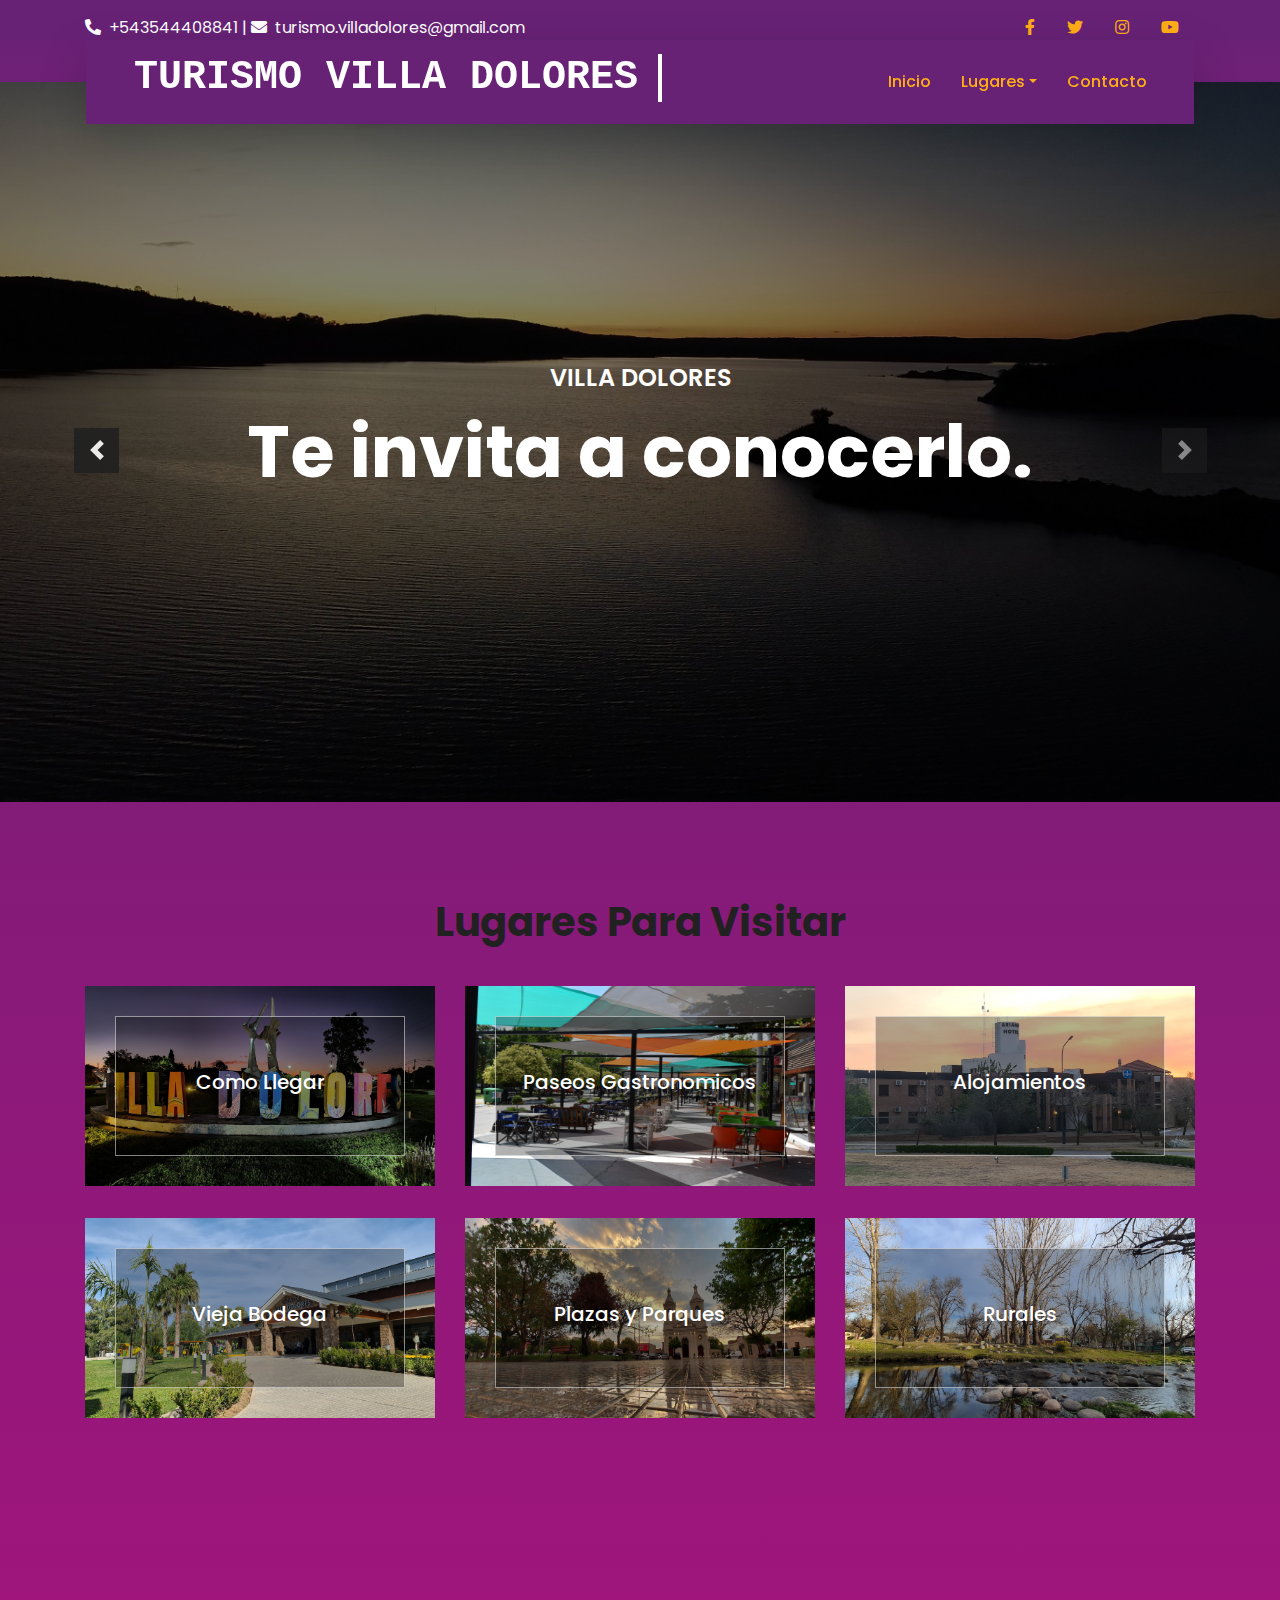
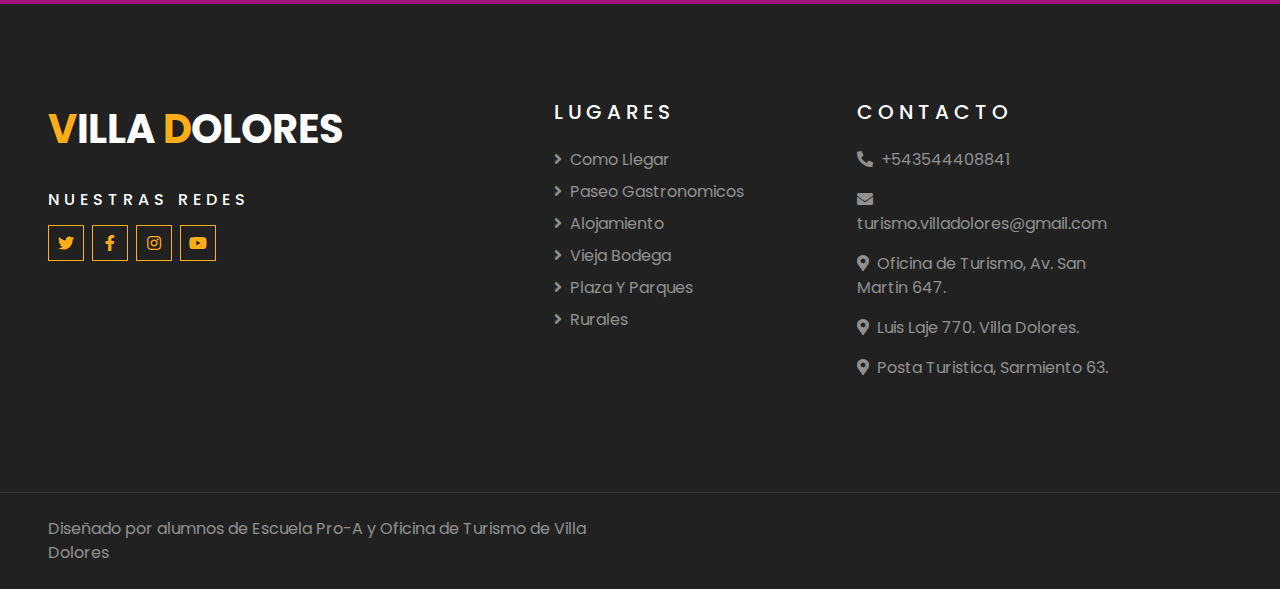
==== commit 7884b0cc: "a" ====
--- a/index.html
+++ b/index.html
@@ -105,7 +105,7 @@
                     <div class="carousel-caption d-flex flex-column align-items-center justify-content-center">
                         <div class="p-3" style="max-width: 900px;">
                             <h4 class="text-white text-uppercase mb-md-3">Villa Dolores</h4>
-                            <h1 class="display-3 text-white mb-md-4">Descubrí lo que mas te gusta</h1>
+                            <h1 class="display-3 text-white mb-md-4">Te invita a conocerlo.</h1>
                         <!--    <a href="" class="btn btn-primary py-md-3 px-md-5 mt-2">Book Now</a> -->
                         </div>
                     </div>
@@ -115,7 +115,7 @@
                     <div class="carousel-caption d-flex flex-column align-items-center justify-content-center">
                         <div class="p-3" style="max-width: 900px;">
                             <h4 class="text-white text-uppercase mb-md-3">Villa Dolores</h4>
-                            <h1 class="display-3 text-white mb-md-4">Descubrí lo que mas te gusta</h1>
+                            <h1 class="display-3 text-white mb-md-4">Te invita a conocerlo.</h1>
                            <!--    <a href="" class="btn btn-primary py-md-3 px-md-5 mt-2">Book Now</a> --> 
                         </div>
                     </div>
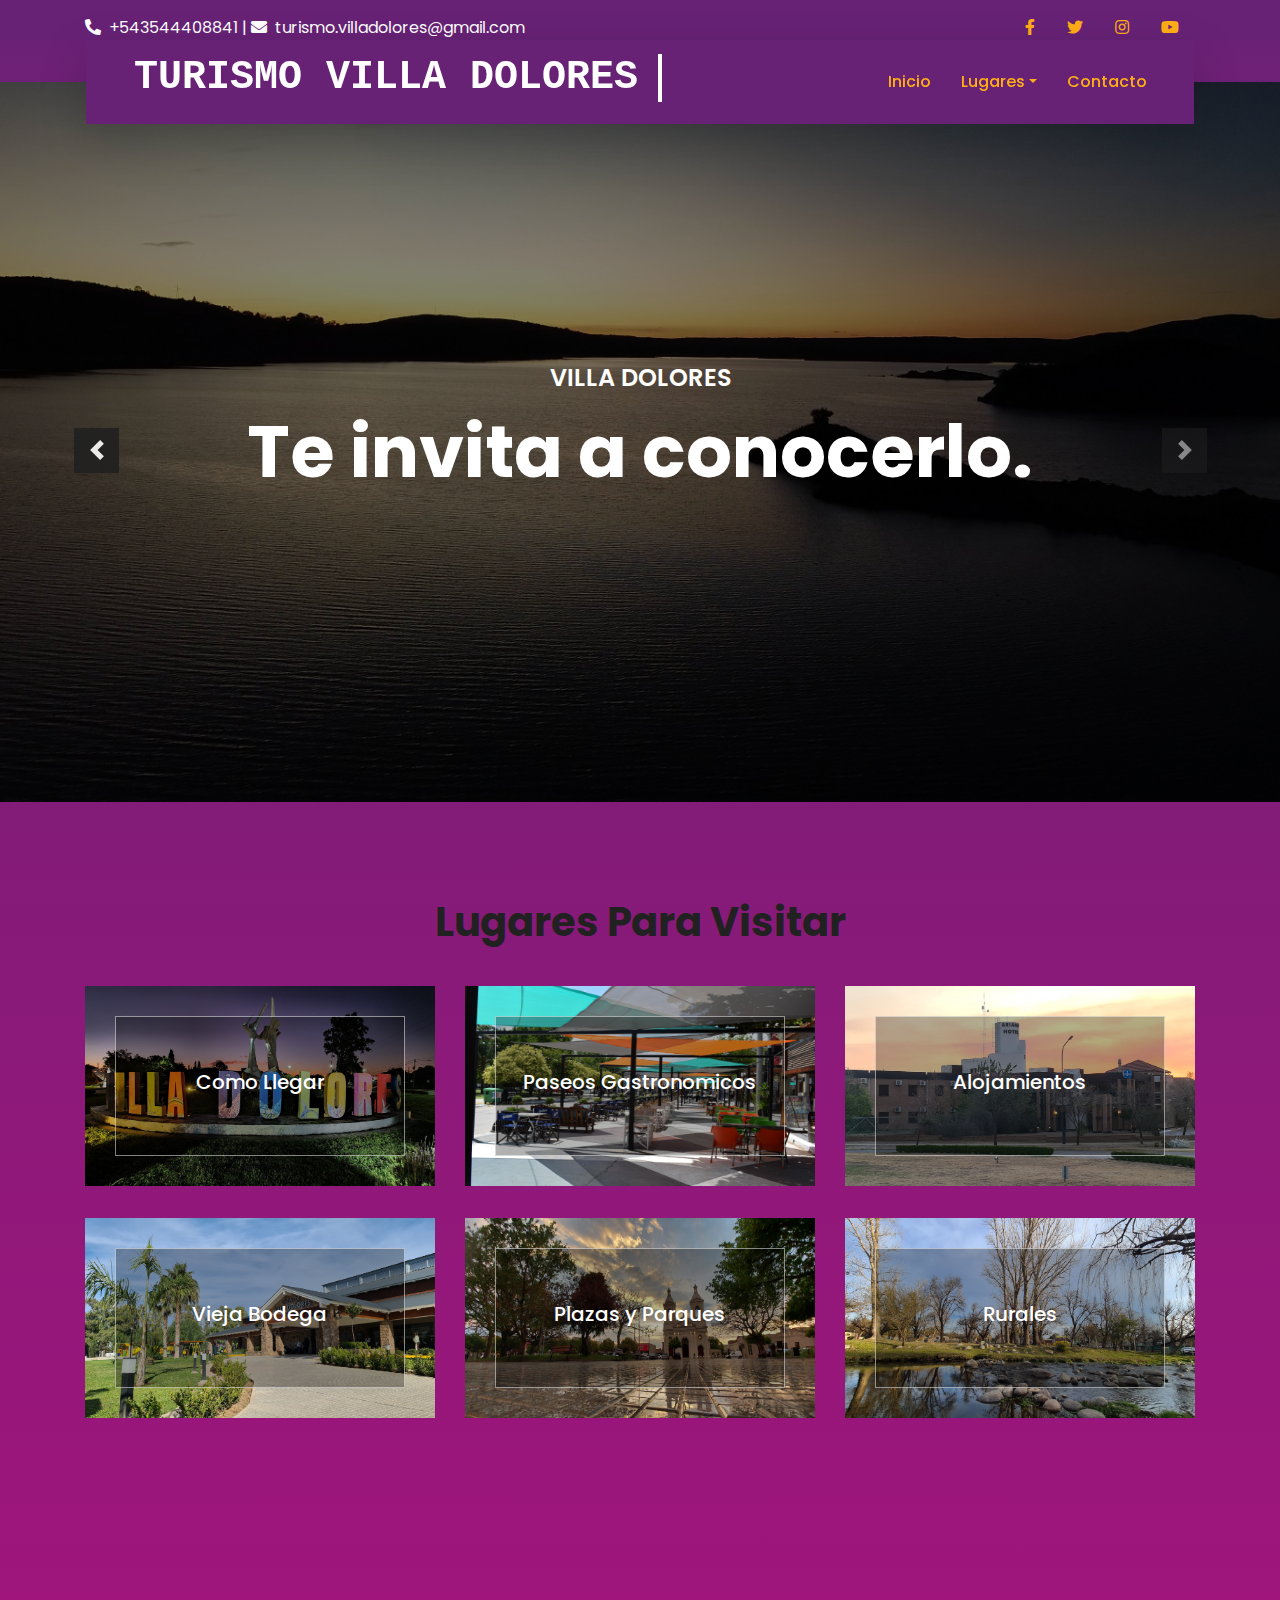
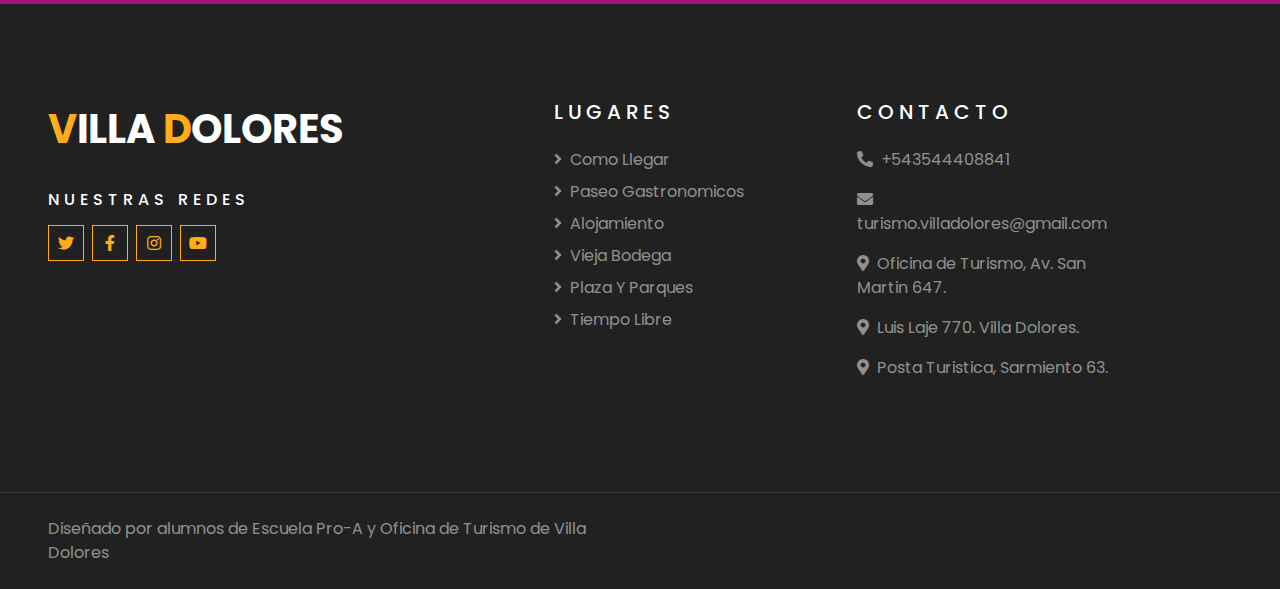
==== commit 8abff68a: "pancito" ====
--- a/index.html
+++ b/index.html
@@ -84,7 +84,7 @@
                             <a href="guide.html" class="dropdown-item">Vieja Bodega</a>
                             <a href="package.html" class="dropdown-item">Plazas y Parques</a>
                             <a href="destination.html" class="dropdown-item">Alojamiento</a>
-                            <a href="single.html" class="dropdown-item">Rurales</a>
+                            <a href="single.html" class="dropdown-item">Tiempo Libre</a>
                         </div>
                     </div>
                         <a href="contact.html" class="nav-item nav-link">Contacto</a>
@@ -146,167 +146,6 @@
     </div>
     <!-- Carousel End -->
 
-
-    <!-- Booking Start -->
-    <!-- <div class="container-fluid booking mt-5 pb-5">
-        <div class="container pb-5">
-            <div class="bg-light shadow" style="padding: 30px;">
-                <div class="row align-items-center" style="min-height: 60px;">
-                    <div class="col-md-10">
-                        <div class="row">
-                            <div class="col-md-3">
-                                <div class="mb-3 mb-md-0">
-                                    <select class="custom-select px-4" style="height: 47px;">
-                                        <option selected>Destination</option>
-                                        <option value="1">Destination 1</option>
-                                        <option value="2">Destination 1</option>
-                                        <option value="3">Destination 1</option>
-                                    </select>
-                                </div>
-                            </div>
-                            <div class="col-md-3">
-                                <div class="mb-3 mb-md-0">
-                                    <div class="date" id="date1" data-target-input="nearest">
-                                        <input type="text" class="form-control p-4 datetimepicker-input" placeholder="Depart Date" data-target="#date1" data-toggle="datetimepicker"/>
-                                    </div>
-                                </div>
-                            </div>
-                            <div class="col-md-3">
-                                <div class="mb-3 mb-md-0">
-                                    <div class="date" id="date2" data-target-input="nearest">
-                                        <input type="text" class="form-control p-4 datetimepicker-input" placeholder="Return Date" data-target="#date2" data-toggle="datetimepicker"/>
-                                    </div>
-                                </div>
-                            </div>
-                            <div class="col-md-3">
-                                <div class="mb-3 mb-md-0">
-                                    <select class="custom-select px-4" style="height: 47px;">
-                                        <option selected>Duration</option>
-                                        <option value="1">Duration 1</option>
-                                        <option value="2">Duration 1</option>
-                                        <option value="3">Duration 1</option>
-                                    </select>
-                                </div>
-                            </div>
-                        </div>
-                    </div>
-                    <div class="col-md-2">
-                        <button class="btn btn-primary btn-block" type="submit" style="height: 47px; margin-top: -2px;">Submit</button>
-                    </div>
-                </div>
-            </div>
-        </div>
-    </div> -->
-    <!-- Booking End -->
-
-
-    <!-- About Start -->
-    <!--<div class="container-fluid py-5">
-        <div class="container pt-5">
-            <div class="row">
-                <div class="col-lg-6" style="min-height: 500px;">
-                    <div class="position-relative h-100">
-                        <img class="position-absolute w-100 h-100" src="img/about.jpg" style="object-fit: cover;">
-                    </div>
-                </div>
-                <div class="col-lg-6 pt-5 pb-lg-5">
-                    <div class="about-text bg-white p-4 p-lg-5 my-lg-5">
-                        <h6 class="text-primary text-uppercase" style="letter-spacing: 5px;">About Us</h6>
-                        <h1 class="mb-3">We Provide Best Tour Packages In Your Budget</h1>
-                        <p>Dolores lorem lorem ipsum sit et ipsum. Sadip sea amet diam dolore sed et. Sit rebum labore sit sit ut vero no sit. Et elitr stet dolor sed sit et sed ipsum et kasd ut. Erat duo eos et erat sed diam duo</p>
-                        <div class="row mb-4">
-                            <div class="col-6">
-                                <img class="img-fluid" src="img/about-1.jpg" alt="">
-                            </div>
-                            <div class="col-6">
-                                <img class="img-fluid" src="img/about-2.jpg" alt="">
-                            </div>
-                        </div>
-                        <a href="" class="btn btn-primary mt-1">Book Now</a>
-                    </div>
-                </div>
-            </div>
-        </div>
-    </div> -->
-    <!-- About End -->
-
-
-    <!-- Feature Start -->
-    <!--<div class="container-fluid pb-5">
-        <div class="container pb-5">
-            <div class="row">
-                <div class="col-md-4">
-                    <div class="d-flex mb-4 mb-lg-0">
-                        <div class="d-flex flex-shrink-0 align-items-center justify-content-center bg-primary mr-3" style="height: 100px; width: 100px;">
-                            <i class="fa fa-2x fa-money-check-alt text-white"></i>
-                        </div>
-                        <div class="d-flex flex-column">
-                            <h5 class="">Competitive Pricing</h5>
-                            <p class="m-0">Magna sit magna dolor duo dolor labore rebum amet elitr est diam sea</p>
-                        </div>
-                    </div>
-                </div>
-                <div class="col-md-4">
-                    <div class="d-flex mb-4 mb-lg-0">
-                        <div class="d-flex flex-shrink-0 align-items-center justify-content-center bg-primary mr-3" style="height: 100px; width: 100px;">
-                            <i class="fa fa-2x fa-award text-white"></i>
-                        </div>
-                        <div class="d-flex flex-column">
-                            <h5 class="">Best Services</h5>
-                            <p class="m-0">Magna sit magna dolor duo dolor labore rebum amet elitr est diam sea</p>
-                        </div>
-                    </div>
-                </div>
-                <div class="col-md-4">
-                    <div class="d-flex mb-4 mb-lg-0">
-                        <div class="d-flex flex-shrink-0 align-items-center justify-content-center bg-primary mr-3" style="height: 100px; width: 100px;">
-                            <i class="fa fa-2x fa-globe text-white"></i>
-                        </div>
-                        <div class="d-flex flex-column">
-                            <h5 class="">Worldwide Coverage</h5>
-                            <p class="m-0">Magna sit magna dolor duo dolor labore rebum amet elitr est diam sea</p>
-                        </div>
-                    </div>
-                </div>
-            </div>
-        </div>
-    </div> -->
-    <!-- Feature End -->
-
-
- <!-- Service Start -->
-     <!--<div class="container-fluid py-5">
-        <div class="container pt-5 pb-3">
-            <div class="text-center mb-3 pb-3">
-                <h1></h1> 
-            </div>
-            <div class="row">
-                <div class="col-lg-4 col-md-6 mb-4">   
-                   <a href="about.html"> <div class="service-item bg-white text-center mb-2 py-5 px-4">
-                     <i class="fa fa-2x fa-route mx-auto mb-4"></i>
-                        <h5 class="mb-2">Como Llegar</h5></a> 
-                    </div>
-                </div>
-                <div class="col-lg-4 col-md-6 mb-4">
-                    <div class="service-item bg-white text-center mb-2 py-5 px-4">
-                        <i class="fa fa-2x fa-ticket-alt mx-auto mb-4"></i>
-                        <h5 class="mb-2">Terminal</h5>
-                    </div>
-                </div>
-                <div class="col-lg-4 col-md-6 mb-4"><a href="destination.html"></a>
-                    <div class="service-item bg-white text-center mb-2 py-5 px-4">
-                        <i class="fa fa-2x fa-hotel mx-auto mb-4"></i>
-                        <h5 class="mb-2"><span class="text-dark">Alojamiento</span></a></h5>
-                    </div>
-                </div>
-        </div>
-    </div> -->
-    <!-- Service End -->
-
-
-
-
-
     <!-- Destination Start -->
     <div class="container-fluid py-5">
         <div class="container pt-5 pb-3">
@@ -373,394 +212,6 @@
         </div>
     </div>
     <!-- Destination Start -->
-
-
-   
-
-
-    <!-- Packages Start -->
-   <!--  <div class="container-fluid py-5">
-        <div class="container pt-5 pb-3">
-            <div class="text-center mb-3 pb-3">
-                <h6 class="text-primary text-uppercase" style="letter-spacing: 5px;">Packages</h6>
-                <h1>Pefect Tour Packages</h1>
-            </div>
-            <div class="row">
-                <div class="col-lg-4 col-md-6 mb-4">
-                    <div class="package-item bg-white mb-2">
-                        <img class="img-fluid" src="img/package-1.jpg" alt="">
-                        <div class="p-4">
-                            <div class="d-flex justify-content-between mb-3">
-                                <small class="m-0"><i class="fa fa-map-marker-alt text-primary mr-2"></i>Thailand</small>
-                                <small class="m-0"><i class="fa fa-calendar-alt text-primary mr-2"></i>3 days</small>
-                                <small class="m-0"><i class="fa fa-user text-primary mr-2"></i>2 Person</small>
-                            </div>
-                            <a class="h5 text-decoration-none" href="">Discover amazing places of the world with us</a>
-                            <div class="border-top mt-4 pt-4">
-                                <div class="d-flex justify-content-between">
-                                    <h6 class="m-0"><i class="fa fa-star text-primary mr-2"></i>4.5 <small>(250)</small></h6>
-                                    <h5 class="m-0">$350</h5>
-                                </div>
-                            </div>
-                        </div>
-                    </div>
-                </div>
-                <div class="col-lg-4 col-md-6 mb-4">
-                    <div class="package-item bg-white mb-2">
-                        <img class="img-fluid" src="img/package-2.jpg" alt="">
-                        <div class="p-4">
-                            <div class="d-flex justify-content-between mb-3">
-                                <small class="m-0"><i class="fa fa-map-marker-alt text-primary mr-2"></i>Thailand</small>
-                                <small class="m-0"><i class="fa fa-calendar-alt text-primary mr-2"></i>3 days</small>
-                                <small class="m-0"><i class="fa fa-user text-primary mr-2"></i>2 Person</small>
-                            </div>
-                            <a class="h5 text-decoration-none" href="">Discover amazing places of the world with us</a>
-                            <div class="border-top mt-4 pt-4">
-                                <div class="d-flex justify-content-between">
-                                    <h6 class="m-0"><i class="fa fa-star text-primary mr-2"></i>4.5 <small>(250)</small></h6>
-                                    <h5 class="m-0">$350</h5>
-                                </div>
-                            </div>
-                        </div>
-                    </div>
-                </div>
-                <div class="col-lg-4 col-md-6 mb-4">
-                    <div class="package-item bg-white mb-2">
-                        <img class="img-fluid" src="img/package-3.jpg" alt="">
-                        <div class="p-4">
-                            <div class="d-flex justify-content-between mb-3">
-                                <small class="m-0"><i class="fa fa-map-marker-alt text-primary mr-2"></i>Thailand</small>
-                                <small class="m-0"><i class="fa fa-calendar-alt text-primary mr-2"></i>3 days</small>
-                                <small class="m-0"><i class="fa fa-user text-primary mr-2"></i>2 Person</small>
-                            </div>
-                            <a class="h5 text-decoration-none" href="">Discover amazing places of the world with us</a>
-                            <div class="border-top mt-4 pt-4">
-                                <div class="d-flex justify-content-between">
-                                    <h6 class="m-0"><i class="fa fa-star text-primary mr-2"></i>4.5 <small>(250)</small></h6>
-                                    <h5 class="m-0">$350</h5>
-                                </div>
-                            </div>
-                        </div>
-                    </div>
-                </div>
-                <div class="col-lg-4 col-md-6 mb-4">
-                    <div class="package-item bg-white mb-2">
-                        <img class="img-fluid" src="img/package-4.jpg" alt="">
-                        <div class="p-4">
-                            <div class="d-flex justify-content-between mb-3">
-                                <small class="m-0"><i class="fa fa-map-marker-alt text-primary mr-2"></i>Thailand</small>
-                                <small class="m-0"><i class="fa fa-calendar-alt text-primary mr-2"></i>3 days</small>
-                                <small class="m-0"><i class="fa fa-user text-primary mr-2"></i>2 Person</small>
-                            </div>
-                            <a class="h5 text-decoration-none" href="">Discover amazing places of the world with us</a>
-                            <div class="border-top mt-4 pt-4">
-                                <div class="d-flex justify-content-between">
-                                    <h6 class="m-0"><i class="fa fa-star text-primary mr-2"></i>4.5 <small>(250)</small></h6>
-                                    <h5 class="m-0">$350</h5>
-                                </div>
-                            </div>
-                        </div>
-                    </div>
-                </div>
-                <div class="col-lg-4 col-md-6 mb-4">
-                    <div class="package-item bg-white mb-2">
-                        <img class="img-fluid" src="img/package-5.jpg" alt="">
-                        <div class="p-4">
-                            <div class="d-flex justify-content-between mb-3">
-                                <small class="m-0"><i class="fa fa-map-marker-alt text-primary mr-2"></i>Thailand</small>
-                                <small class="m-0"><i class="fa fa-calendar-alt text-primary mr-2"></i>3 days</small>
-                                <small class="m-0"><i class="fa fa-user text-primary mr-2"></i>2 Person</small>
-                            </div>
-                            <a class="h5 text-decoration-none" href="">Discover amazing places of the world with us</a>
-                            <div class="border-top mt-4 pt-4">
-                                <div class="d-flex justify-content-between">
-                                    <h6 class="m-0"><i class="fa fa-star text-primary mr-2"></i>4.5 <small>(250)</small></h6>
-                                    <h5 class="m-0">$350</h5>
-                                </div>
-                            </div>
-                        </div>
-                    </div>
-                </div>
-                <div class="col-lg-4 col-md-6 mb-4">
-                    <div class="package-item bg-white mb-2">
-                        <img class="img-fluid" src="img/package-6.jpg" alt="">
-                        <div class="p-4">
-                            <div class="d-flex justify-content-between mb-3">
-                                <small class="m-0"><i class="fa fa-map-marker-alt text-primary mr-2"></i>Thailand</small>
-                                <small class="m-0"><i class="fa fa-calendar-alt text-primary mr-2"></i>3 days</small>
-                                <small class="m-0"><i class="fa fa-user text-primary mr-2"></i>2 Person</small>
-                            </div>
-                            <a class="h5 text-decoration-none" href="">Discover amazing places of the world with us</a>
-                            <div class="border-top mt-4 pt-4">
-                                <div class="d-flex justify-content-between">
-                                    <h6 class="m-0"><i class="fa fa-star text-primary mr-2"></i>4.5 <small>(250)</small></h6>
-                                    <h5 class="m-0">$350</h5>
-                                </div>
-                            </div>
-                        </div>
-                    </div>
-                </div>
-            </div>
-        </div>
-    </div> -->
-    <!-- Packages End -->
-
-
-    <!-- Registration Start -->
-
-   <!-- <div class="container-fluid bg-registration py-5" style="margin: 90px 0;">
-        <div class="container py-5">
-            <div class="row align-items-center">
-                <div class="col-lg-7 mb-5 mb-lg-0">
-                    <div class="mb-4">
-                        <h6 class="text-primary text-uppercase" style="letter-spacing: 5px;">Mega Offer</h6>
-                        <h1 class="text-white"><span class="text-primary">30% OFF</span> For Honeymoon</h1>
-                    </div>
-                    <p class="text-white">Invidunt lorem justo sanctus clita. Erat lorem labore ea, justo dolor lorem ipsum ut sed eos,
-                        ipsum et dolor kasd sit ea justo. Erat justo sed sed diam. Ea et erat ut sed diam sea ipsum est
-                        dolor</p>
-                    <ul class="list-inline text-white m-0">
-                        <li class="py-2"><i class="fa fa-check text-primary mr-3"></i>Labore eos amet dolor amet diam</li>
-                        <li class="py-2"><i class="fa fa-check text-primary mr-3"></i>Etsea et sit dolor amet ipsum</li>
-                        <li class="py-2"><i class="fa fa-check text-primary mr-3"></i>Diam dolor diam elitripsum vero.</li>
-                    </ul>
-                </div>
-                <div class="col-lg-5">
-                    <div class="card border-0">
-                        <div class="card-header bg-primary text-center p-4">
-                            <h1 class="text-white m-0">Sign Up Now</h1>
-                        </div>
-                        <div class="card-body rounded-bottom bg-white p-5">
-                            <form>
-                                <div class="form-group">
-                                    <input type="text" class="form-control p-4" placeholder="Your name" required="required" />
-                                </div>
-                                <div class="form-group">
-                                    <input type="email" class="form-control p-4" placeholder="Your email" required="required" />
-                                </div>
-                                <div class="form-group">
-                                    <select class="custom-select px-4" style="height: 47px;">
-                                        <option selected>Select a destination</option>
-                                        <option value="1">destination 1</option>
-                                        <option value="2">destination 1</option>
-                                        <option value="3">destination 1</option>
-                                    </select>
-                                </div>
-                                <div>
-                                    <button class="btn btn-primary btn-block py-3" type="submit">Sign Up Now</button>
-                                </div>
-                            </form>
-                        </div>
-                    </div>
-                </div>
-            </div>
-        </div>
-    </div> -->
-    <!-- Registration End -->
-
-
-    <!-- Team Start -->
-     <!--<div class="container-fluid py-5">
-        <div class="container pt-5 pb-3">
-            <div class="text-center mb-3 pb-3">
-                <h6 class="text-primary text-uppercase" style="letter-spacing: 5px;">Guides</h6>
-                <h1>Our Travel Guides</h1>
-            </div>
-            <div class="row">
-                <div class="col-lg-3 col-md-4 col-sm-6 pb-2">
-                    <div class="team-item bg-white mb-4">
-                        <div class="team-img position-relative overflow-hidden">
-                            <img class="img-fluid w-100" src="img/team-1.jpg" alt="">
-                            <div class="team-social">
-                                <a class="btn btn-outline-primary btn-square" href=""><i class="fab fa-twitter"></i></a>
-                                <a class="btn btn-outline-primary btn-square" href=""><i class="fab fa-facebook-f"></i></a>
-                                <a class="btn btn-outline-primary btn-square" href=""><i class="fab fa-instagram"></i></a>
-                                <a class="btn btn-outline-primary btn-square" href=""><i class="fab fa-linkedin-in"></i></a>
-                            </div>
-                        </div>
-                        <div class="text-center py-4">
-                            <h5 class="text-truncate">Guide Name</h5>
-                            <p class="m-0">Designation</p>
-                        </div>
-                    </div>
-                </div>
-                <div class="col-lg-3 col-md-4 col-sm-6 pb-2">
-                    <div class="team-item bg-white mb-4">
-                        <div class="team-img position-relative overflow-hidden">
-                            <img class="img-fluid w-100" src="img/team-2.jpg" alt="">
-                            <div class="team-social">
-                                <a class="btn btn-outline-primary btn-square" href=""><i class="fab fa-twitter"></i></a>
-                                <a class="btn btn-outline-primary btn-square" href=""><i class="fab fa-facebook-f"></i></a>
-                                <a class="btn btn-outline-primary btn-square" href=""><i class="fab fa-instagram"></i></a>
-                                <a class="btn btn-outline-primary btn-square" href=""><i class="fab fa-linkedin-in"></i></a>
-                            </div>
-                        </div>
-                        <div class="text-center py-4">
-                            <h5 class="text-truncate">Guide Name</h5>
-                            <p class="m-0">Designation</p>
-                        </div>
-                    </div>
-                </div>
-                <div class="col-lg-3 col-md-4 col-sm-6 pb-2">
-                    <div class="team-item bg-white mb-4">
-                        <div class="team-img position-relative overflow-hidden">
-                            <img class="img-fluid w-100" src="img/team-3.jpg" alt="">
-                            <div class="team-social">
-                                <a class="btn btn-outline-primary btn-square" href=""><i class="fab fa-twitter"></i></a>
-                                <a class="btn btn-outline-primary btn-square" href=""><i class="fab fa-facebook-f"></i></a>
-                                <a class="btn btn-outline-primary btn-square" href=""><i class="fab fa-instagram"></i></a>
-                                <a class="btn btn-outline-primary btn-square" href=""><i class="fab fa-linkedin-in"></i></a>
-                            </div>
-                        </div>
-                        <div class="text-center py-4">
-                            <h5 class="text-truncate">Guide Name</h5>
-                            <p class="m-0">Designation</p>
-                        </div>
-                    </div>
-                </div>
-                <div class="col-lg-3 col-md-4 col-sm-6 pb-2">
-                    <div class="team-item bg-white mb-4">
-                        <div class="team-img position-relative overflow-hidden">
-                            <img class="img-fluid w-100" src="img/team-4.jpg" alt="">
-                            <div class="team-social">
-                                <a class="btn btn-outline-primary btn-square" href=""><i class="fab fa-twitter"></i></a>
-                                <a class="btn btn-outline-primary btn-square" href=""><i class="fab fa-facebook-f"></i></a>
-                                <a class="btn btn-outline-primary btn-square" href=""><i class="fab fa-instagram"></i></a>
-                                <a class="btn btn-outline-primary btn-square" href=""><i class="fab fa-linkedin-in"></i></a>
-                            </div>
-                        </div>
-                        <div class="text-center py-4">
-                            <h5 class="text-truncate">Guide Name</h5>
-                            <p class="m-0">Designation</p>
-                        </div>
-                    </div>
-                </div>
-            </div>
-        </div>
-    </div> -->
-    <!-- Team End -->
-
-
-    <!-- Testimonial Start -->
-   <!-- <div class="container-fluid py-5">
-        <div class="container py-5">
-            <div class="text-center mb-3 pb-3">
-                <h6 class="text-primary text-uppercase" style="letter-spacing: 5px;">Testimonial</h6>
-                <h1>What Say Our Clients</h1>
-            </div>
-            <div class="owl-carousel testimonial-carousel">
-                <div class="text-center pb-4">
-                    <img class="img-fluid mx-auto" src="img/testimonial-1.jpg" style="width: 100px; height: 100px;" >
-                    <div class="testimonial-text bg-white p-4 mt-n5">
-                        <p class="mt-5">Dolor et eos labore, stet justo sed est sed. Diam sed sed dolor stet amet eirmod eos labore diam
-                        </p>
-                        <h5 class="text-truncate">Client Name</h5>
-                        <span>Profession</span>
-                    </div>
-                </div>
-                <div class="text-center">
-                    <img class="img-fluid mx-auto" src="img/testimonial-2.jpg" style="width: 100px; height: 100px;" >
-                    <div class="testimonial-text bg-white p-4 mt-n5">
-                        <p class="mt-5">Dolor et eos labore, stet justo sed est sed. Diam sed sed dolor stet amet eirmod eos labore diam
-                        </p>
-                        <h5 class="text-truncate">Client Name</h5>
-                        <span>Profession</span>
-                    </div>
-                </div>
-                <div class="text-center">
-                    <img class="img-fluid mx-auto" src="img/testimonial-3.jpg" style="width: 100px; height: 100px;" >
-                    <div class="testimonial-text bg-white p-4 mt-n5">
-                        <p class="mt-5">Dolor et eos labore, stet justo sed est sed. Diam sed sed dolor stet amet eirmod eos labore diam
-                        </p>
-                        <h5 class="text-truncate">Client Name</h5>
-                        <span>Profession</span>
-                    </div>
-                </div>
-                <div class="text-center">
-                    <img class="img-fluid mx-auto" src="img/testimonial-4.jpg" style="width: 100px; height: 100px;" >
-                    <div class="testimonial-text bg-white p-4 mt-n5">
-                        <p class="mt-5">Dolor et eos labore, stet justo sed est sed. Diam sed sed dolor stet amet eirmod eos labore diam
-                        </p>
-                        <h5 class="text-truncate">Client Name</h5>
-                        <span>Profession</span>
-                    </div>
-                </div>
-            </div>
-        </div>
-    </div> -->
-    <!-- Testimonial End -->
-
-
-    <!-- Blog Start -->
- <!--    <div class="container-fluid py-5">
-        <div class="container pt-5 pb-3">
-            <div class="text-center mb-3 pb-3">
-                <h6 class="text-primary text-uppercase" style="letter-spacing: 5px;">Our Blog</h6>
-                <h1>Latest From Our Blog</h1>
-            </div>
-            <div class="row pb-3">
-                <div class="col-lg-4 col-md-6 mb-4 pb-2">
-                    <div class="blog-item">
-                        <div class="position-relative">
-                            <img class="img-fluid w-100" src="img/blog-1.jpg" alt="">
-                            <div class="blog-date">
-                                <h6 class="font-weight-bold mb-n1">01</h6>
-                                <small class="text-white text-uppercase">Jan</small>
-                            </div>
-                        </div>
-                        <div class="bg-white p-4">
-                            <div class="d-flex mb-2">
-                                <a class="text-primary text-uppercase text-decoration-none" href="">Admin</a>
-                                <span class="text-primary px-2">|</span>
-                                <a class="text-primary text-uppercase text-decoration-none" href="">Tours & Travel</a>
-                            </div>
-                            <a class="h5 m-0 text-decoration-none" href="">Dolor justo sea kasd lorem clita justo diam amet</a>
-                        </div>
-                    </div>
-                </div>
-                <div class="col-lg-4 col-md-6 mb-4 pb-2">
-                    <div class="blog-item">
-                        <div class="position-relative">
-                            <img class="img-fluid w-100" src="img/blog-2.jpg" alt="">
-                            <div class="blog-date">
-                                <h6 class="font-weight-bold mb-n1">01</h6>
-                                <small class="text-white text-uppercase">Jan</small>
-                            </div>
-                        </div>
-                        <div class="bg-white p-4">
-                            <div class="d-flex mb-2">
-                                <a class="text-primary text-uppercase text-decoration-none" href="">Admin</a>
-                                <span class="text-primary px-2">|</span>
-                                <a class="text-primary text-uppercase text-decoration-none" href="">Tours & Travel</a>
-                            </div>
-                            <a class="h5 m-0 text-decoration-none" href="">Dolor justo sea kasd lorem clita justo diam amet</a>
-                        </div>
-                    </div>
-                </div>
-                <div class="col-lg-4 col-md-6 mb-4 pb-2">
-                    <div class="blog-item">
-                        <div class="position-relative">
-                            <img class="img-fluid w-100" src="img/blog-3.jpg" alt="">
-                            <div class="blog-date">
-                                <h6 class="font-weight-bold mb-n1">01</h6>
-                                <small class="text-white text-uppercase">Jan</small>
-                            </div>
-                        </div>
-                        <div class="bg-white p-4">
-                            <div class="d-flex mb-2">
-                                <a class="text-primary text-uppercase text-decoration-none" href="">Admin</a>
-                                <span class="text-primary px-2">|</span>
-                                <a class="text-primary text-uppercase text-decoration-none" href="">Tours & Travel</a>
-                            </div>
-                            <a class="h5 m-0 text-decoration-none" href="">Dolor justo sea kasd lorem clita justo diam amet</a>
-                        </div>
-                    </div>
-                </div>
-            </div>
-        </div>
-    </div> -->
-    <!-- Blog End -->
-
 
     <!-- Footer Start -->
     <div class="container-fluid bg-dark text-white-50 py-5 px-sm-3 px-lg-5" style="margin-top: 90px;">
@@ -786,7 +237,7 @@
                     <a class="text-white-50 mb-2" href="destination.html"><i class="fa fa-angle-right mr-2"></i>Alojamiento</a>
                     <a class="text-white-50 mb-2" href="guide.html"><i class="fa fa-angle-right mr-2"></i>Vieja Bodega</a>
                     <a class="text-white-50 mb-2" href="package.html"><i class="fa fa-angle-right mr-2"></i>Plaza Y Parques</a>
-                    <a class="text-white-50 mb-2" href="single.html"><i class="fa fa-angle-right mr-2"></i>Rurales</a>
+                    <a class="text-white-50 mb-2" href="single.html"><i class="fa fa-angle-right mr-2"></i>Tiempo Libre</a>
                 </div>
             </div>
             
--- a/css/style.css
+++ b/css/style.css
@@ -2401,11 +2401,10 @@
   box-shadow: 0 0 0 0.2rem rgba(243, 181, 10, 0.808);
 }
 
-.btn-secondary {container
-  color: #212529;
+.btn-secondary container
+{color: #212529;
   background-color: #f4faec;
-  border-color: #f4faec;
-}
+  border-color: #f4faec;}
 
 .btn-secondary:hover {
   color: #212529;
@@ -2428,7 +2427,7 @@
 
 .btn-secondary:not(:disabled):not(.disabled):active, .btn-secondary:not(:disabled):not(.disabled).active,
 .show > .btn-secondary.dropdown-toggle {
-  color: #212529;
+  color: #ffae17;
   background-color: #dcefc4;
   border-color: #d6edb9;
 }
@@ -2513,7 +2512,7 @@
 }
 
 .btn-warning {
-  color: #212529;
+  color: #ffae17;
   background-color: #ffc107;
   border-color: #ffc107;
 }
@@ -2672,24 +2671,24 @@
 }
 
 .btn-outline-primary:focus, .btn-outline-primary.focus {
-  box-shadow: 0 0 0 0.2rem rgba(122, 183, 48, 0.5);
+  box-shadow: 0 0 0 0.2rem rgb(251, 255, 35);
 }
 
 .btn-outline-primary.disabled, .btn-outline-primary:disabled {
-  color: #7AB730;
+  color: #F5DE33;
   background-color: transparent;
 }
 
 .btn-outline-primary:not(:disabled):not(.disabled):active, .btn-outline-primary:not(:disabled):not(.disabled).active,
 .show > .btn-outline-primary.dropdown-toggle {
   color: #fff;
-  background-color: #7AB730;
-  border-color: #7AB730;
+  background-color:#ffae17;
+  border-color: #ffae17;
 }
 
 .btn-outline-primary:not(:disabled):not(.disabled):active:focus, .btn-outline-primary:not(:disabled):not(.disabled).active:focus,
 .show > .btn-outline-primary.dropdown-toggle:focus {
-  box-shadow: 0 0 0 0.2rem rgba(122, 183, 48, 0.5);
+  box-shadow: 0 0 0 0.2rem rgba(247, 223, 15, 0.719);
 }
 
 .btn-outline-secondary {
@@ -2753,7 +2752,7 @@
 
 .btn-outline-success:not(:disabled):not(.disabled):active:focus, .btn-outline-success:not(:disabled):not(.disabled).active:focus,
 .show > .btn-outline-success.dropdown-toggle:focus {
-  box-shadow: 0 0 0 0.2rem rgba(40, 167, 69, 0.5);
+  box-shadow: 0 0 0 0.2rem rgba(167, 159, 40, 0.5);
 }
 
 .btn-outline-info {
@@ -3215,7 +3214,7 @@
 .dropdown-item.active, .dropdown-item:active {
   color: #fff;
   text-decoration: none;
-  background-color: #7AB730;
+  background-color: #F5DE33;
 }
 
 .dropdown-item.disabled, .dropdown-item:disabled {
@@ -4275,15 +4274,15 @@
 }
 
 .navbar-light .navbar-nav .nav-link {
-  color: rgba(0, 0, 0, 0.5);
+  color: rgba(0, 0, 0, 0.911);
 }
 
 .navbar-light .navbar-nav .nav-link:hover, .navbar-light .navbar-nav .nav-link:focus {
-  color: rgba(0, 0, 0, 0.7);
+  color: rgb(0, 0, 0);
 }
 
 .navbar-light .navbar-nav .nav-link.disabled {
-  color: rgba(0, 0, 0, 0.3);
+  color: rgb(0, 0, 0);
 }
 
 .navbar-light .navbar-nav .show > .nav-link,
@@ -9571,7 +9570,7 @@
 
 .page-header {
   background: linear-gradient(rgba(0, 0, 0, 0.5), rgba(0, 0, 0, 0.5)), url(../img/diquelaviña.jpg), no-repeat center center;
-  background-size: cover;
+  background-size: cover;                        
 }
 
 .destination-item img {
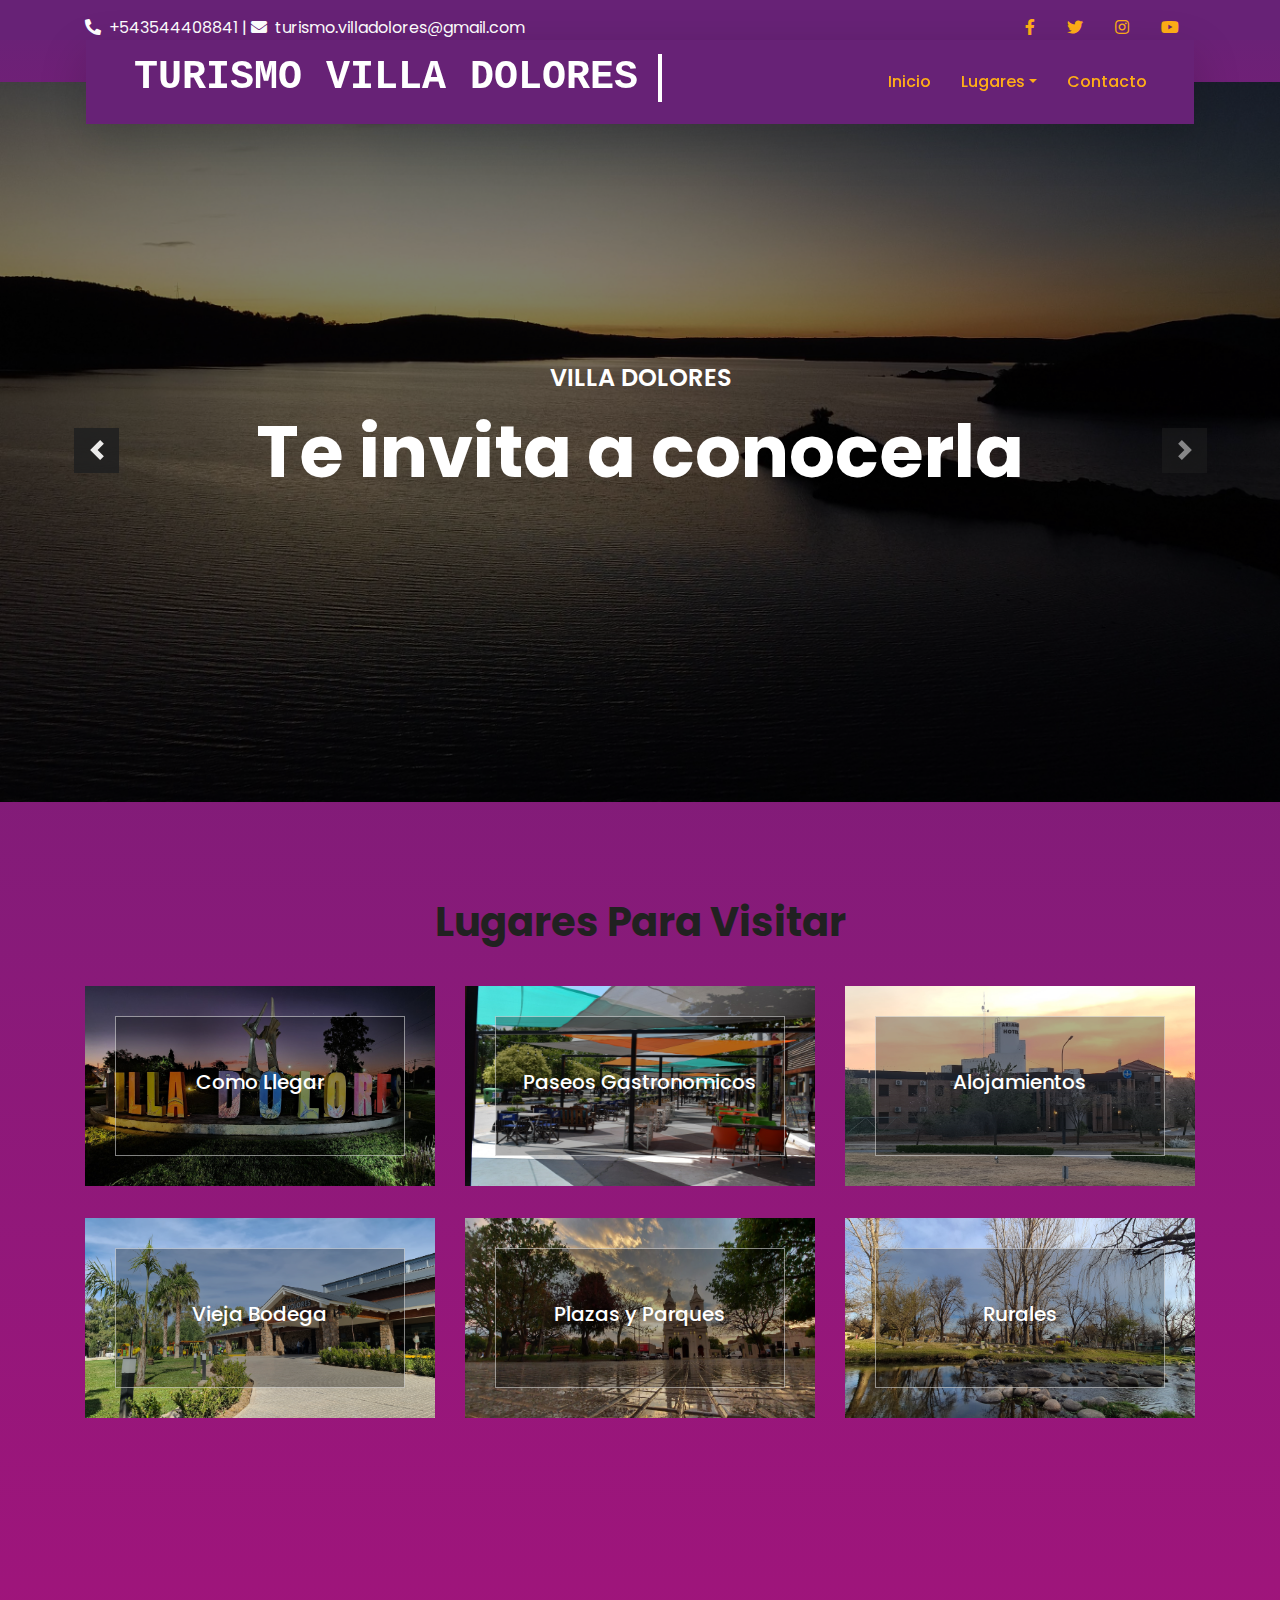
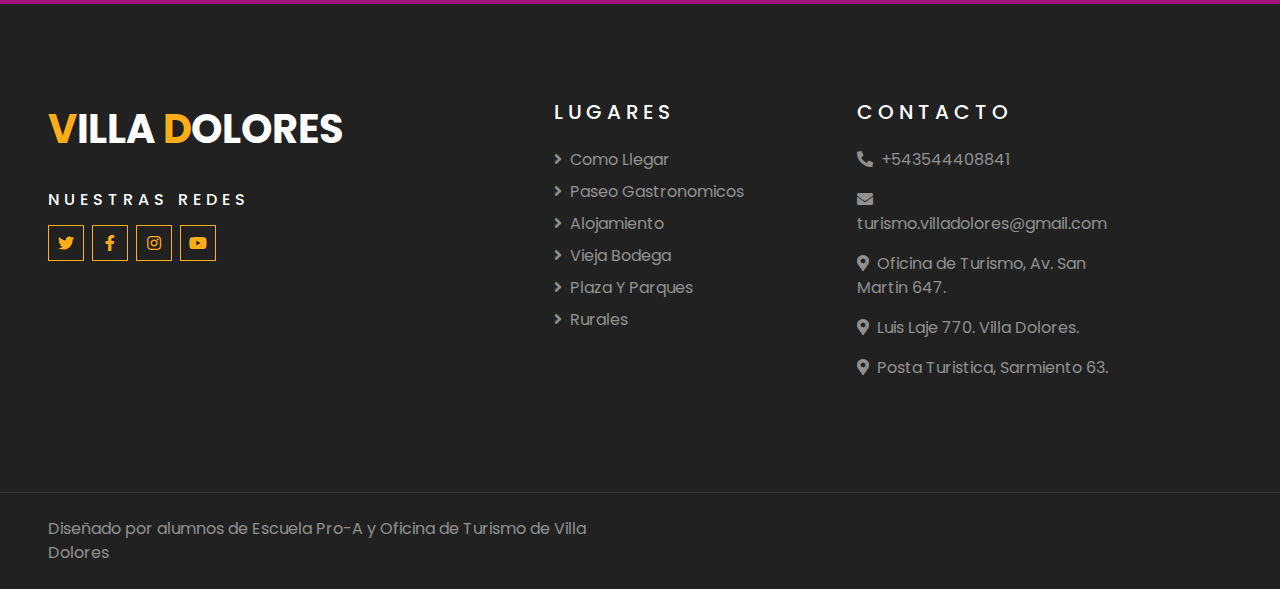
==== commit f79d1b14: "asd" ====
--- a/index.html
+++ b/index.html
@@ -84,7 +84,7 @@
                             <a href="guide.html" class="dropdown-item">Vieja Bodega</a>
                             <a href="package.html" class="dropdown-item">Plazas y Parques</a>
                             <a href="destination.html" class="dropdown-item">Alojamiento</a>
-                            <a href="single.html" class="dropdown-item">Tiempo Libre</a>
+                            <a href="single.html" class="dropdown-item">Rurales</a>
                         </div>
                     </div>
                         <a href="contact.html" class="nav-item nav-link">Contacto</a>
@@ -105,7 +105,7 @@
                     <div class="carousel-caption d-flex flex-column align-items-center justify-content-center">
                         <div class="p-3" style="max-width: 900px;">
                             <h4 class="text-white text-uppercase mb-md-3">Villa Dolores</h4>
-                            <h1 class="display-3 text-white mb-md-4">Te invita a conocerlo.</h1>
+                            <h1 class="display-3 text-white mb-md-4">Te invita a conocerla</h1>
                         <!--    <a href="" class="btn btn-primary py-md-3 px-md-5 mt-2">Book Now</a> -->
                         </div>
                     </div>
@@ -115,7 +115,7 @@
                     <div class="carousel-caption d-flex flex-column align-items-center justify-content-center">
                         <div class="p-3" style="max-width: 900px;">
                             <h4 class="text-white text-uppercase mb-md-3">Villa Dolores</h4>
-                            <h1 class="display-3 text-white mb-md-4">Te invita a conocerlo.</h1>
+                            <h1 class="display-3 text-white mb-md-4">Te invita a conocerla</h1>
                            <!--    <a href="" class="btn btn-primary py-md-3 px-md-5 mt-2">Book Now</a> --> 
                         </div>
                     </div>
@@ -237,7 +237,7 @@
                     <a class="text-white-50 mb-2" href="destination.html"><i class="fa fa-angle-right mr-2"></i>Alojamiento</a>
                     <a class="text-white-50 mb-2" href="guide.html"><i class="fa fa-angle-right mr-2"></i>Vieja Bodega</a>
                     <a class="text-white-50 mb-2" href="package.html"><i class="fa fa-angle-right mr-2"></i>Plaza Y Parques</a>
-                    <a class="text-white-50 mb-2" href="single.html"><i class="fa fa-angle-right mr-2"></i>Tiempo Libre</a>
+                    <a class="text-white-50 mb-2" href="single.html"><i class="fa fa-angle-right mr-2"></i>Rurales</a>
                 </div>
             </div>
             
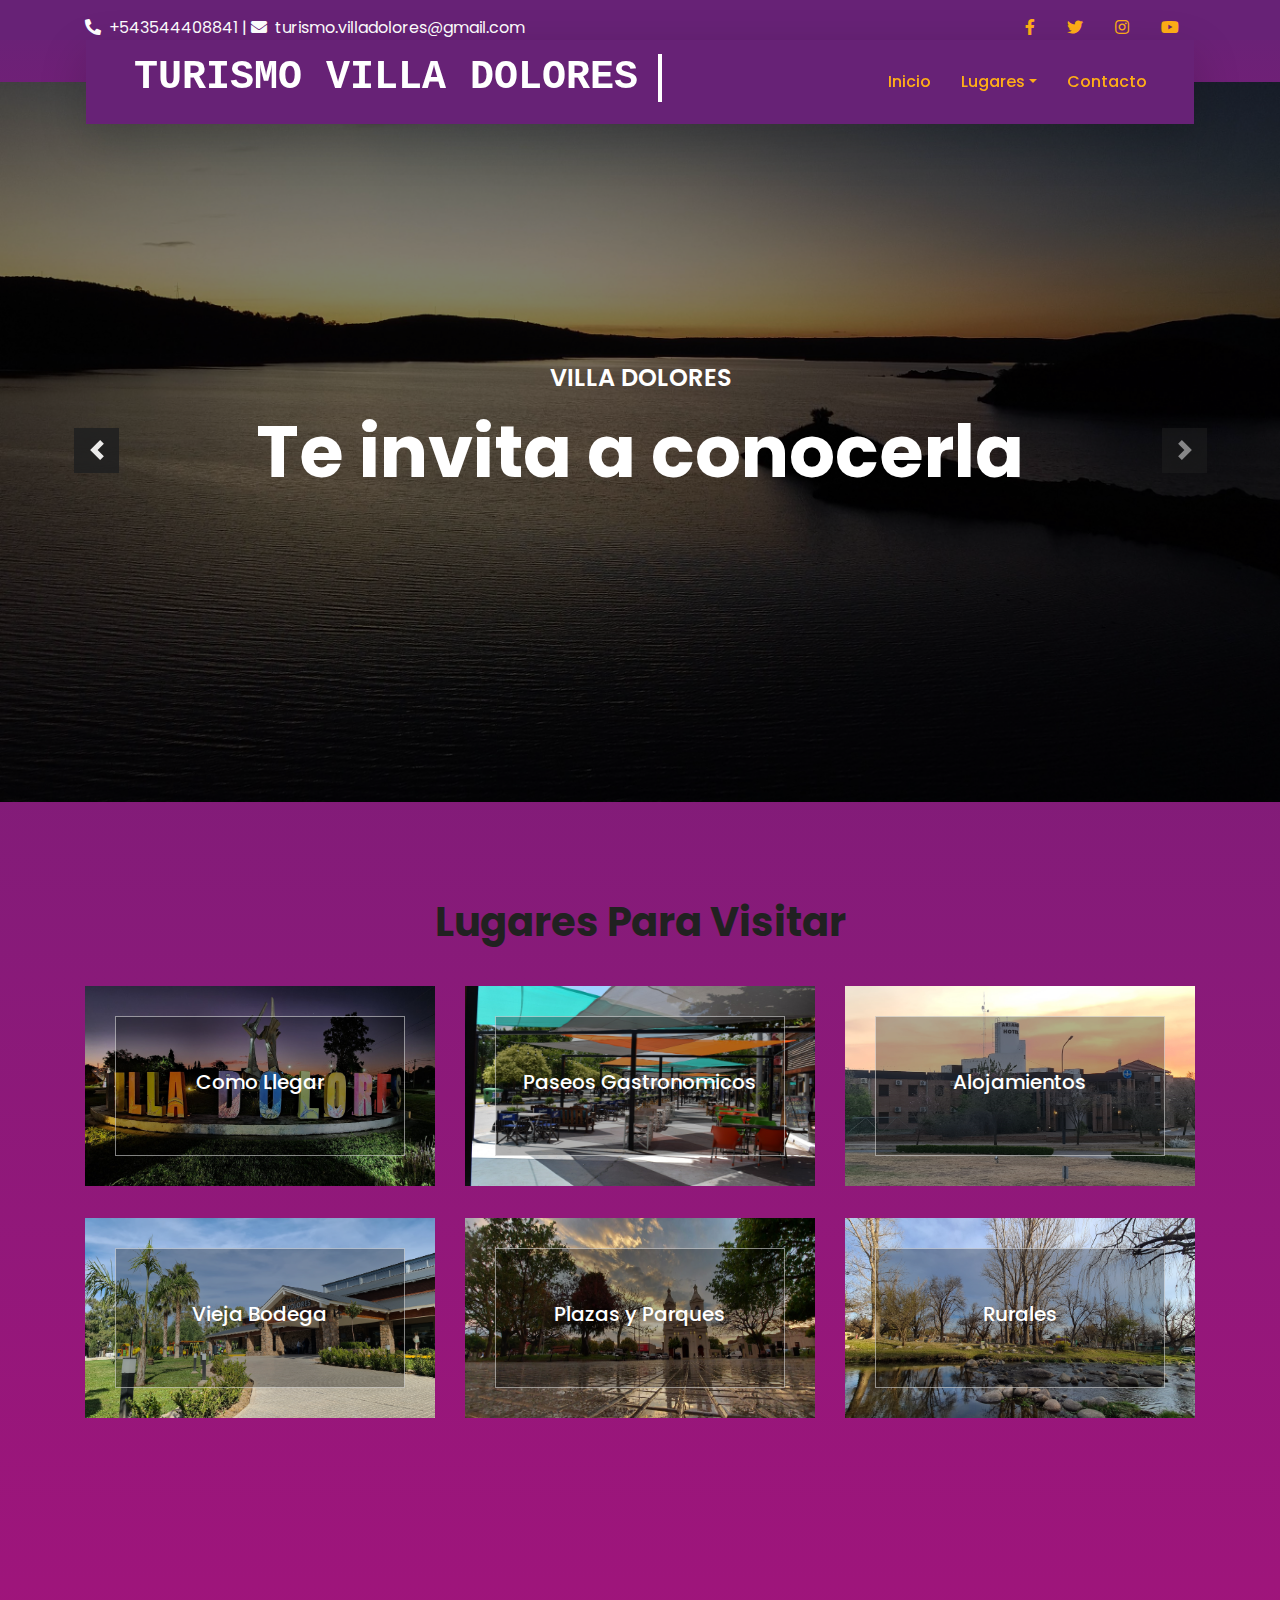
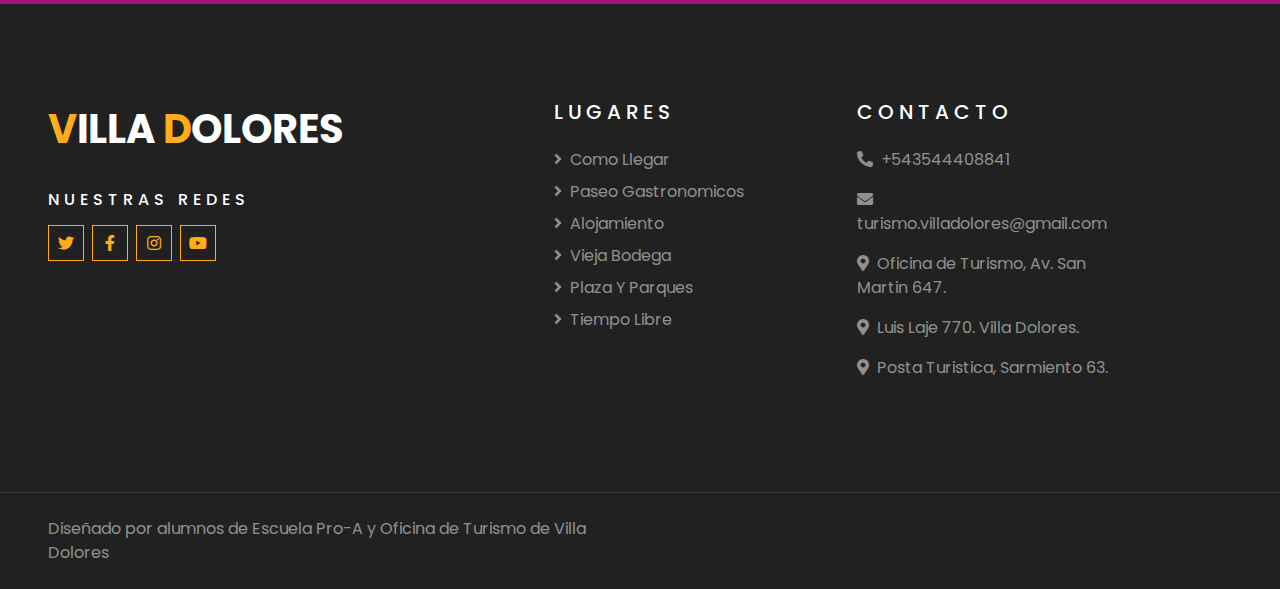
==== commit 22730d2b: "Merge branch 'main' of https://github.com/lulu-A/turismoVD" ====
--- a/index.html
+++ b/index.html
@@ -84,7 +84,7 @@
                             <a href="guide.html" class="dropdown-item">Vieja Bodega</a>
                             <a href="package.html" class="dropdown-item">Plazas y Parques</a>
                             <a href="destination.html" class="dropdown-item">Alojamiento</a>
-                            <a href="single.html" class="dropdown-item">Rurales</a>
+                            <a href="single.html" class="dropdown-item">Tiempo Libre</a>
                         </div>
                     </div>
                         <a href="contact.html" class="nav-item nav-link">Contacto</a>
@@ -237,7 +237,7 @@
                     <a class="text-white-50 mb-2" href="destination.html"><i class="fa fa-angle-right mr-2"></i>Alojamiento</a>
                     <a class="text-white-50 mb-2" href="guide.html"><i class="fa fa-angle-right mr-2"></i>Vieja Bodega</a>
                     <a class="text-white-50 mb-2" href="package.html"><i class="fa fa-angle-right mr-2"></i>Plaza Y Parques</a>
-                    <a class="text-white-50 mb-2" href="single.html"><i class="fa fa-angle-right mr-2"></i>Rurales</a>
+                    <a class="text-white-50 mb-2" href="single.html"><i class="fa fa-angle-right mr-2"></i>Tiempo Libre</a>
                 </div>
             </div>
             
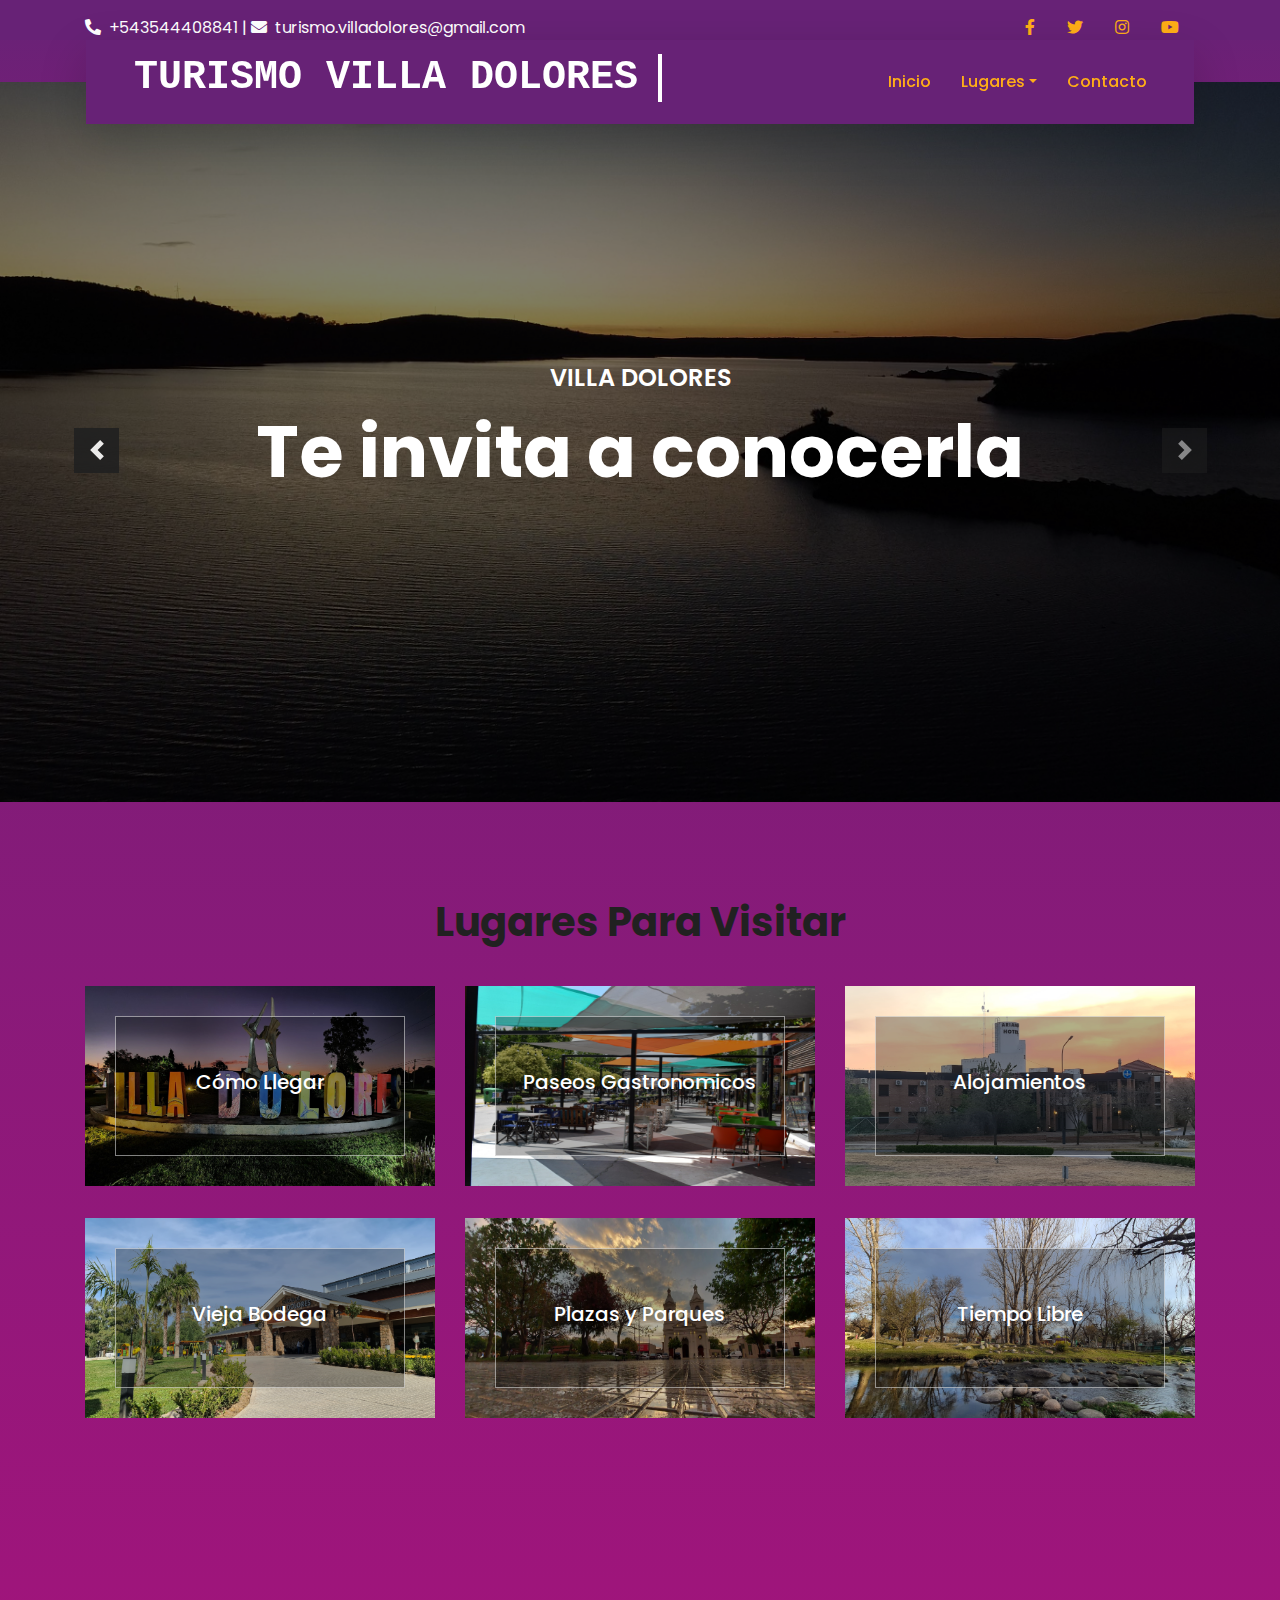
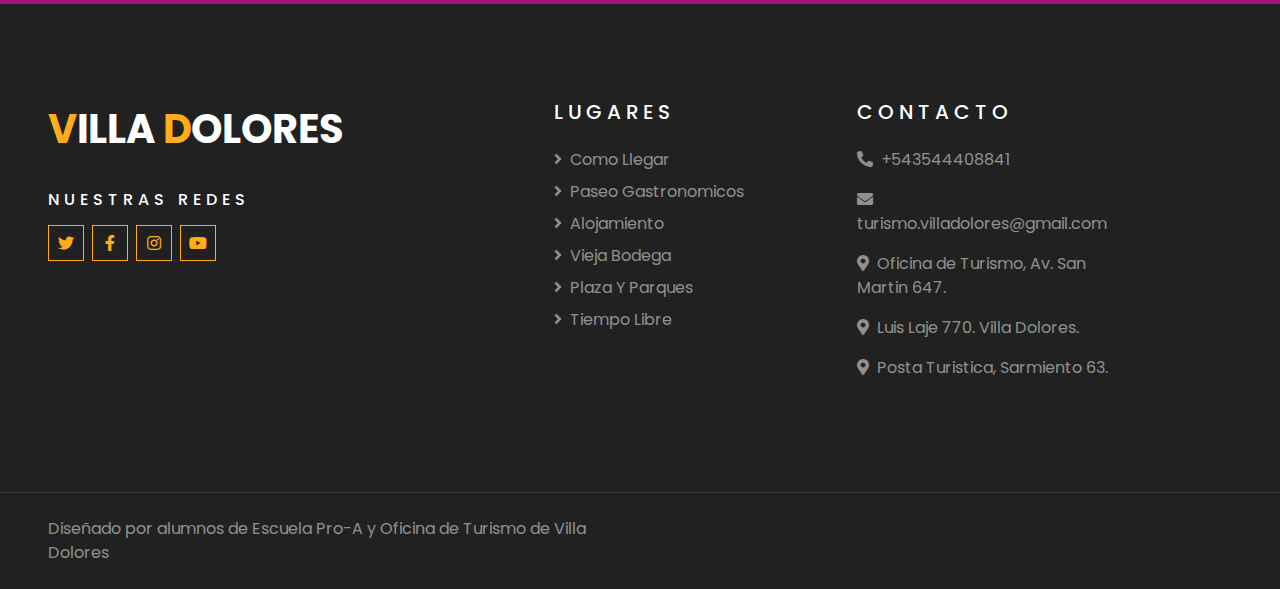
==== commit b58cd1a1: "a" ====
--- a/index.html
+++ b/index.html
@@ -79,7 +79,7 @@
                     <div class="nav-item dropdown">
                         <a href="#" class="nav-link dropdown-toggle" data-toggle="dropdown">Lugares</a> 
                         <div class="dropdown-menu border-0 rounded-0 m-0">
-                            <a href="about.html" class="dropdown-item">Como Llegar</a>
+                            <a href="about.html" class="dropdown-item">Cómo Llegar</a>
                             <a href="blog.html" class="dropdown-item">Paseo Gastronomicos</a>
                             <a href="guide.html" class="dropdown-item">Vieja Bodega</a>
                             <a href="package.html" class="dropdown-item">Plazas y Parques</a>
@@ -158,7 +158,7 @@
                     <div class="destination-item position-relative overflow-hidden mb-2">
                         <img class="img-fluid" src="img/comollegar.jpg" alt="">
                         <a class="destination-overlay text-white text-decoration-none" href="about.html">
-                            <h5 class="text-white">Como Llegar</h5>
+                            <h5 class="text-white">Cómo Llegar</h5>
                          <!--  <span>100 Cities</span> -->
                         </a>
                     </div>
@@ -203,7 +203,7 @@
                     <div class="destination-item position-relative overflow-hidden mb-2">
                         <img class="img-fluid" src="img/rurales.jpg" alt="">
                         <a class="destination-overlay text-white text-decoration-none" href="single.html">
-                            <h5 class="text-white">Rurales</h5>
+                            <h5 class="text-white">Tiempo Libre</h5>
                              <!--  <span>100 Cities</span>-->
                         </a>
                     </div>
